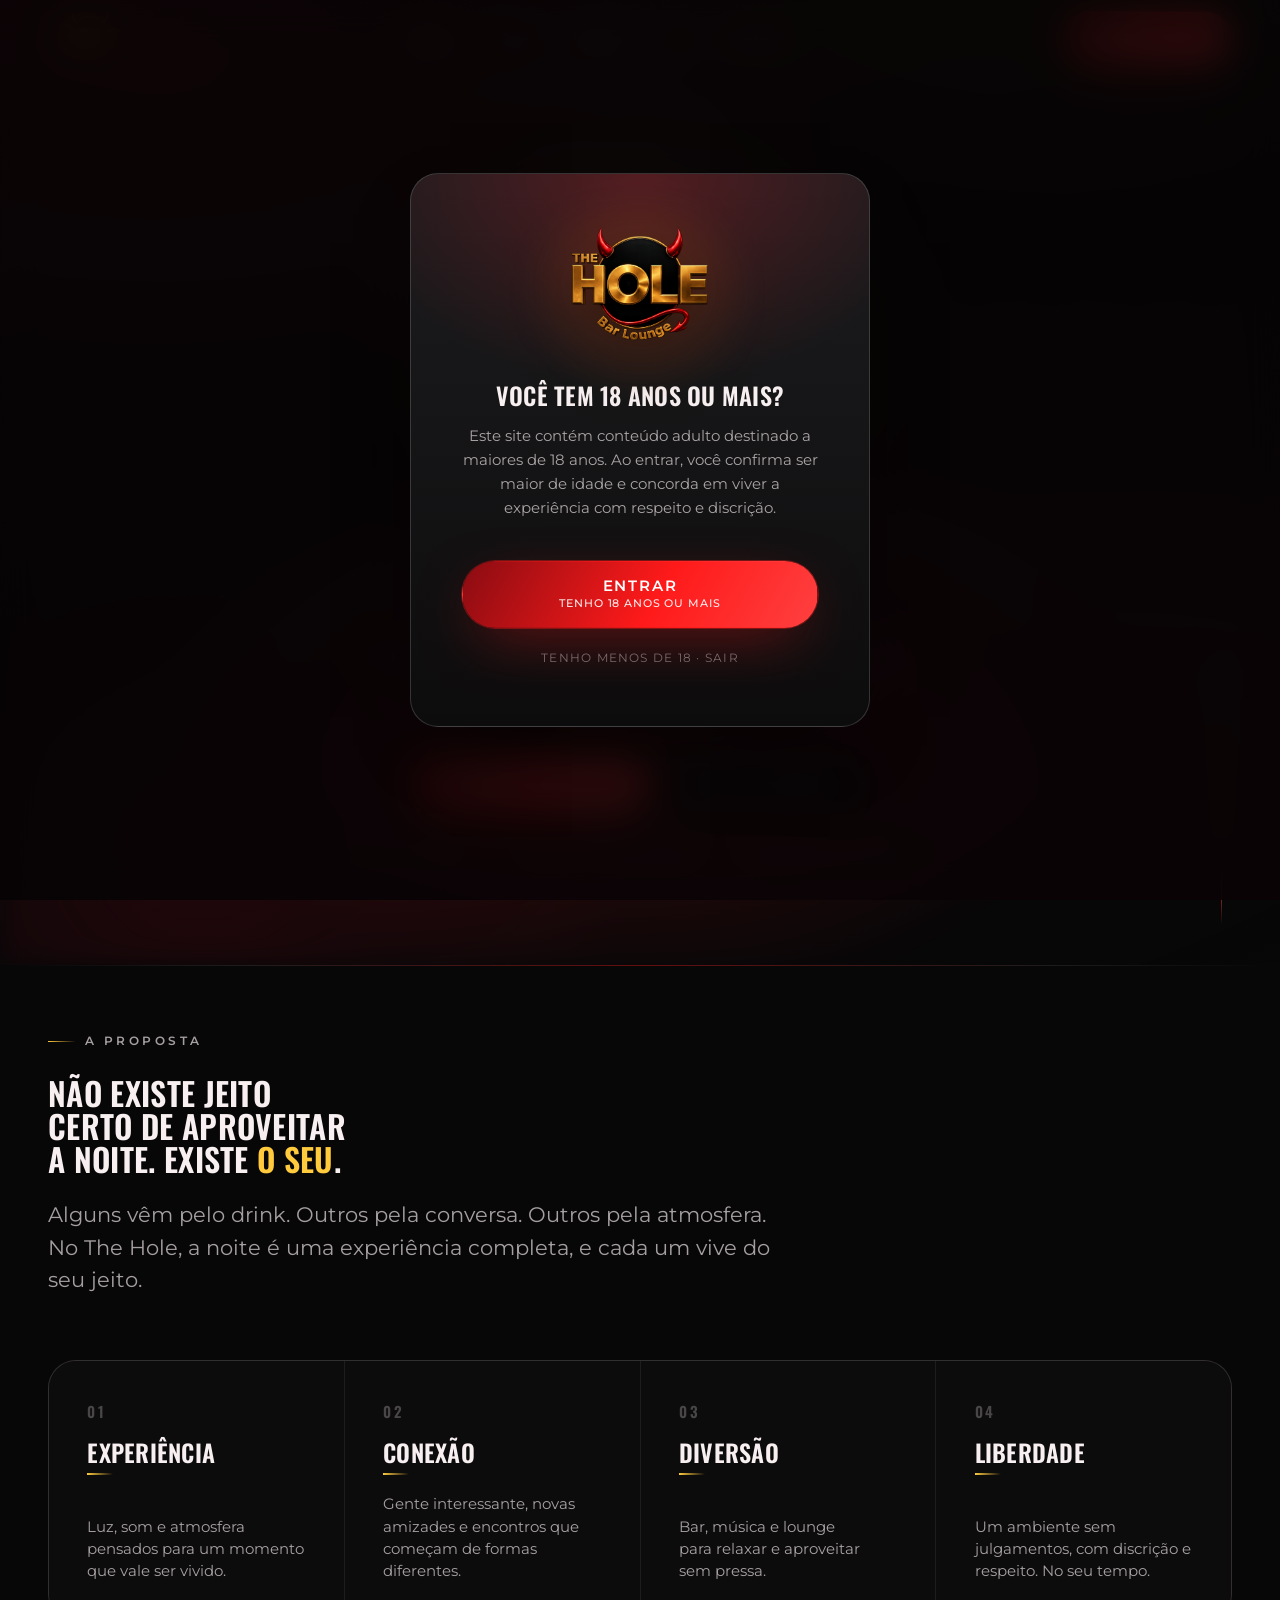
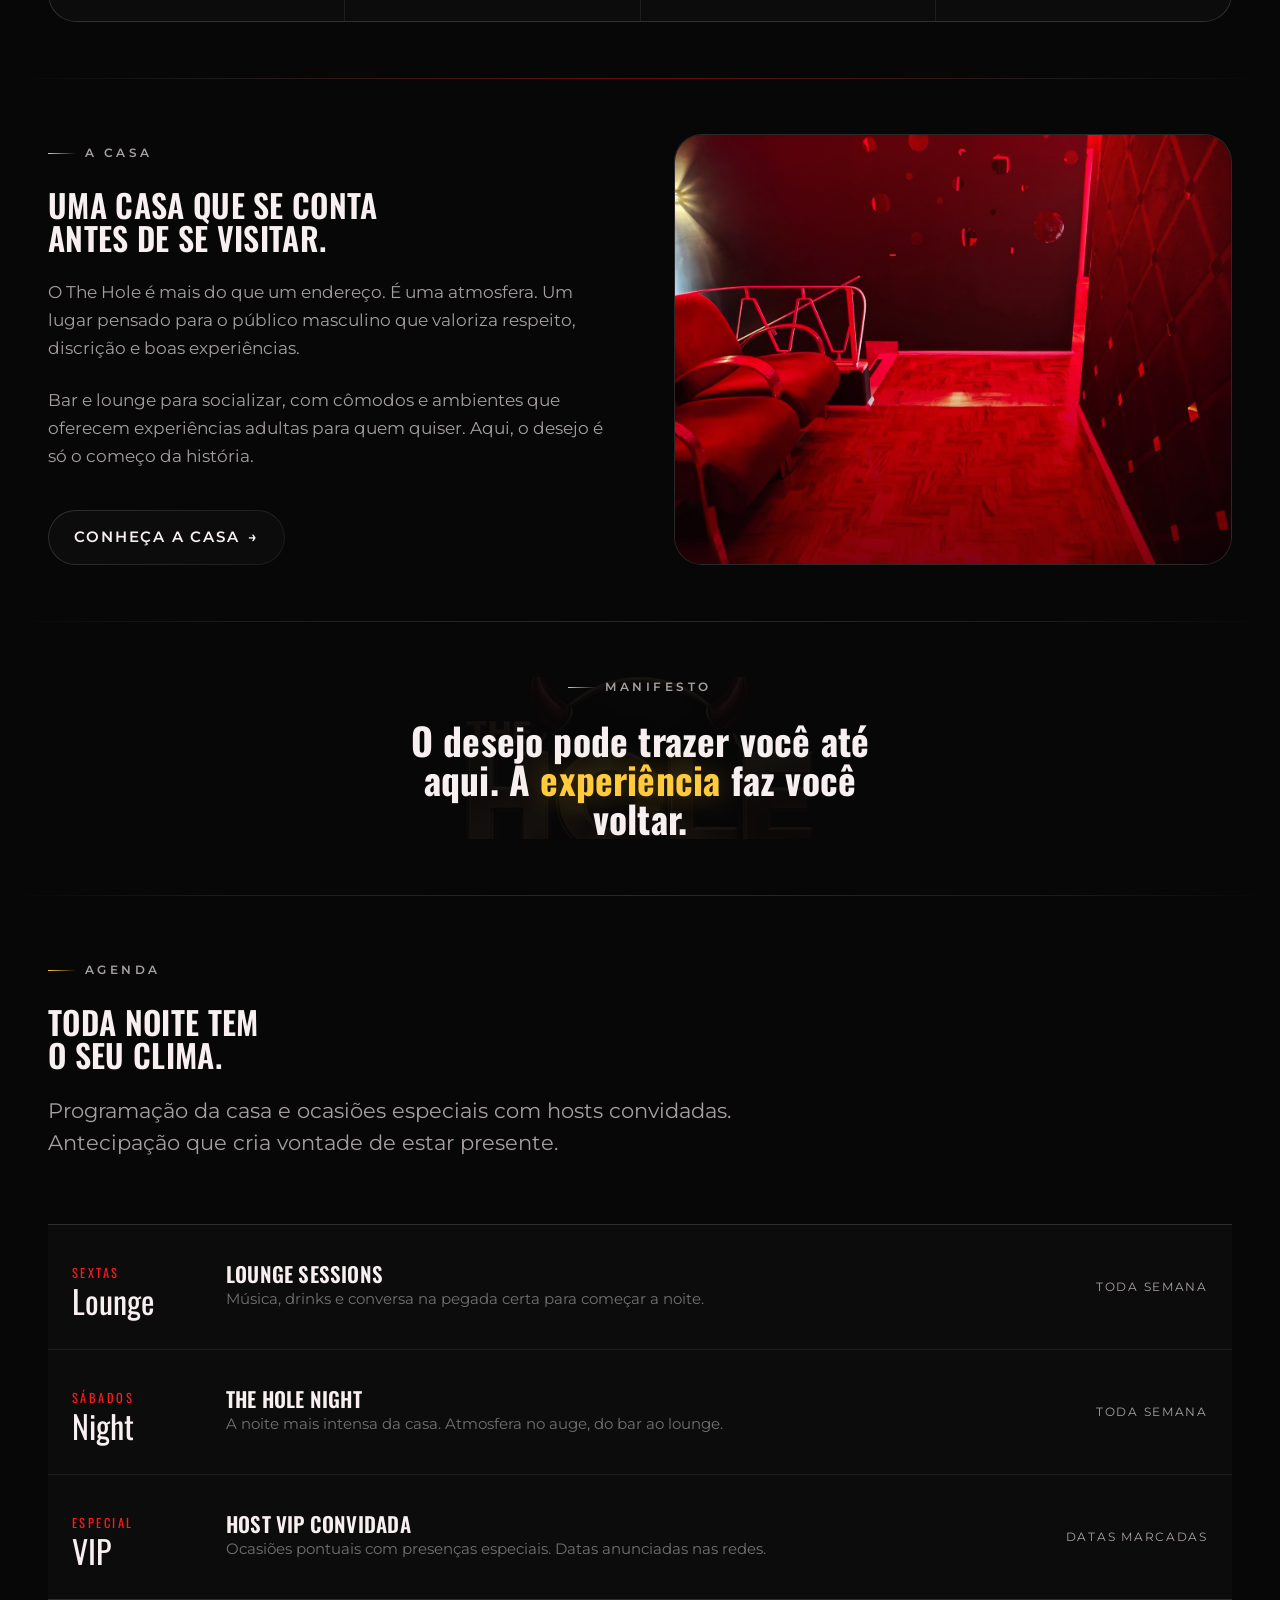
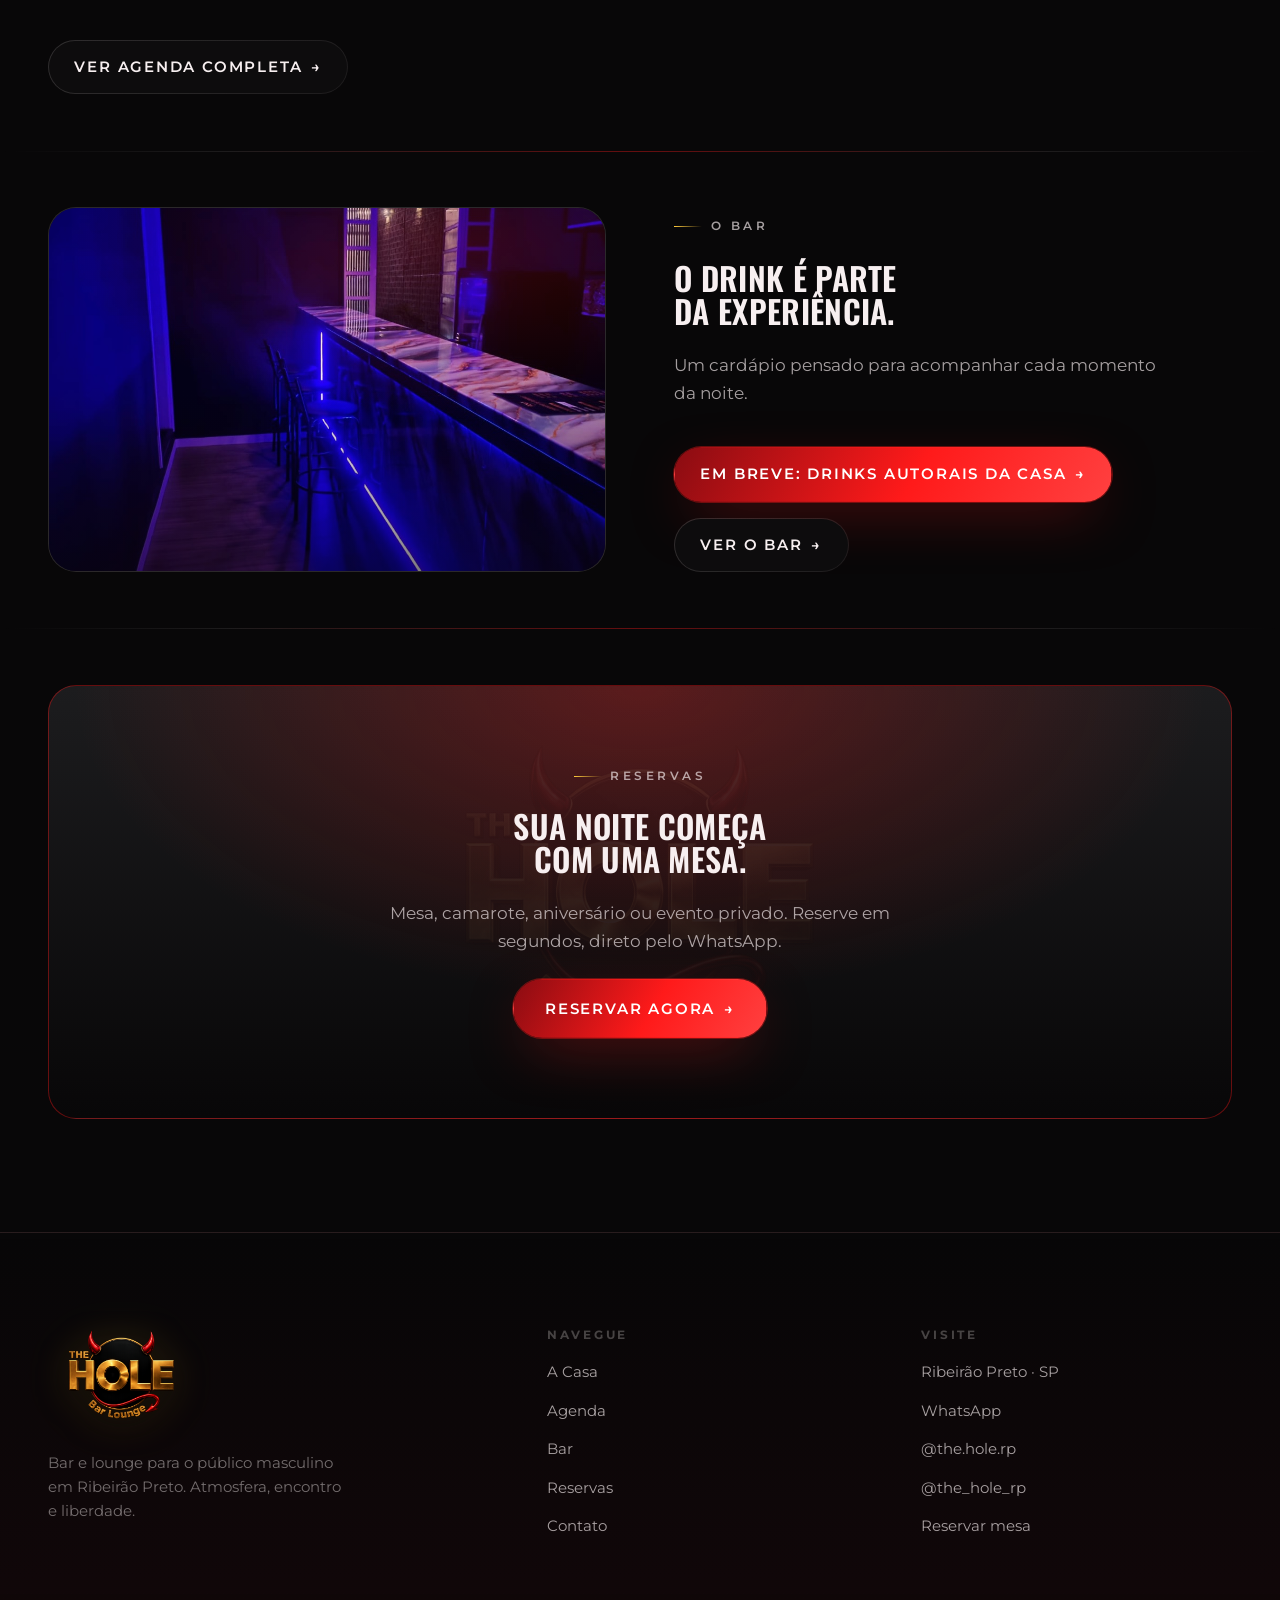
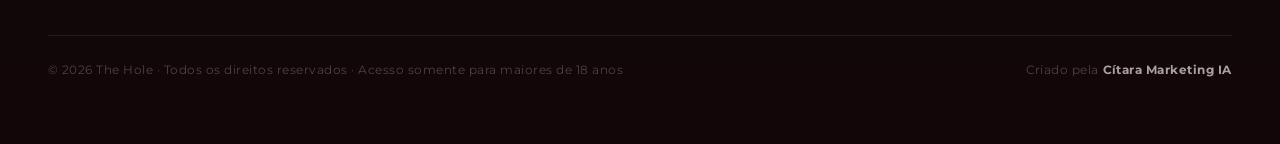
==== index.html @ 7a7e4cd4 "Múltiplas atualizações de conteúdo e funcionalidades - a-casa: lightbox nas fotos da galeria, captio" ====
<!DOCTYPE html>
<html lang="pt-BR">
<head>
  <meta charset="UTF-8" />
  <meta name="viewport" content="width=device-width, initial-scale=1.0" />
  <title>The Hole · Bar e Lounge em Ribeirão Preto</title>
  <meta name="description" content="The Hole é um bar e lounge para o público masculino em Ribeirão Preto. Atmosfera, encontro, diversão e liberdade. Mais do que você imagina. 18+" />
  <meta name="theme-color" content="#070405" />
  <link rel="icon" href="data:image/svg+xml,%3Csvg xmlns='http://www.w3.org/2000/svg' viewBox='0 0 32 32'%3E%3Crect width='32' height='32' fill='%23070405'/%3E%3Ccircle cx='16' cy='16' r='7' fill='none' stroke='%23ff2f3e' stroke-width='3'/%3E%3C/svg%3E" />

  <!-- Open Graph -->
  <meta property="og:type" content="website" />
  <meta property="og:title" content="The Hole · Bar e Lounge em Ribeirão Preto" />
  <meta property="og:description" content="Atmosfera, encontro e liberdade. Mais do que você imagina. 18+" />
  <meta property="og:locale" content="pt_BR" />

  <link rel="preconnect" href="https://fonts.googleapis.com" />
  <link rel="preconnect" href="https://fonts.gstatic.com" crossorigin />
  <link href="https://fonts.googleapis.com/css2?family=Montserrat:ital,wght@0,300;0,400;0,500;0,600;0,700;1,500&family=Oswald:wght@400;500;600;700&display=swap" rel="stylesheet" />

  <link rel="stylesheet" href="css/tokens.css" />
  <link rel="stylesheet" href="css/base.css" />
  <link rel="stylesheet" href="css/components.css" />
  <link rel="stylesheet" href="css/pages.css" />
  <script src="js/main.js" defer></script>

  <script type="application/ld+json">
  {
    "@context": "https://schema.org",
    "@type": "BarOrPub",
    "name": "The Hole Lounge Bar",
    "description": "Bar e lounge para o público masculino em Ribeirão Preto. Atmosfera, encontro e liberdade.",
    "address": { "@type": "PostalAddress", "streetAddress": "R. São José, 370", "addressLocality": "Ribeirão Preto", "addressRegion": "SP", "postalCode": "14010-160", "addressCountry": "BR" },
    "telephone": "+5511978590128",
    "servesCuisine": "Drinks",
    "url": "https://the-hole-site.vercel.app"
  }
  </script>
</head>
<body>

  <!-- ============ AGE GATE 18+ ============ -->
  <div class="age-gate" hidden role="dialog" aria-modal="true" aria-labelledby="age-title">
    <div class="age-card">
      <span class="brand"><img src="assets/img/logo-the-hole-trans.png" alt="The Hole Bar Lounge" class="brand-img" width="1100" height="733" decoding="async" /></span>
      <h2 id="age-title">Você tem 18 anos ou mais?</h2>
      <p>Este site contém conteúdo adulto destinado a maiores de 18 anos. Ao entrar, você confirma ser maior de idade e concorda em viver a experiência com respeito e discrição.</p>
      <div class="age-actions">
        <button class="btn btn--primary btn--lg btn--block" data-age-enter style="flex-direction:column;gap:2px;line-height:1.2;"><span>Entrar</span><span style="font-size:0.72em;font-weight:500;letter-spacing:0.08em;opacity:0.9;">Tenho 18 anos ou mais</span></button>
        <button class="age-leave" data-age-leave>Tenho menos de 18 · sair</button>
      </div>
    </div>
  </div>

  <!-- ============ HEADER ============ -->
  <header class="site-header">
    <nav class="nav wrap" aria-label="Navegação principal">
      <a href="index.html" class="brand" aria-label="The Hole · início"><img src="assets/img/logo-the-hole-trans.png" alt="The Hole Bar Lounge" class="brand-img" width="1100" height="733" decoding="async" /></a>
      <ul class="nav-links">
        <li><a href="index.html" data-nav>Início</a></li>
        <li><a href="a-casa.html" data-nav>A Casa</a></li>
        <li><a href="agenda.html" data-nav>Agenda</a></li>
        <li><a href="bar.html" data-nav>Bar</a></li>
        <li><a href="contato.html" data-nav>Contato</a></li>
      </ul>
      <div class="nav-cta">
        <a href="reservas.html" class="btn btn--primary">Reservar <span class="arrow">&rarr;</span></a>
      </div>
      <button class="nav-toggle" aria-label="Abrir menu" aria-expanded="false" aria-controls="drawer"><span></span></button>
    </nav>
  </header>

  <!-- ============ DRAWER MOBILE ============ -->
  <div class="drawer" id="drawer">
    <div class="wrap nav"><a href="index.html" class="brand"><img src="assets/img/logo-the-hole-trans.png" alt="The Hole Bar Lounge" class="brand-img" width="1100" height="733" decoding="async" /></a></div>
    <ul class="drawer-links">
      <li><a href="index.html" data-nav><span class="n">01</span> Início</a></li>
      <li><a href="a-casa.html" data-nav><span class="n">02</span> A Casa</a></li>
      <li><a href="agenda.html" data-nav><span class="n">03</span> Agenda</a></li>
      <li><a href="bar.html" data-nav><span class="n">04</span> Bar</a></li>
      <li><a href="reservas.html" data-nav><span class="n">05</span> Reservas</a></li>
      <li><a href="contato.html" data-nav><span class="n">06</span> Contato</a></li>
    </ul>
    <div class="drawer-foot">
      <span>Ribeirão Preto · SP · 18+</span>
      <a href="reservas.html" class="btn btn--ghost">Reservar mesa</a>
    </div>
  </div>

  <main>
    <!-- ============ HERO ============ -->
    <section class="hero wrap">
      <div class="hero-glow" aria-hidden="true"></div>
      <div class="hero-inner">
        <span class="pill" data-rise><span class="dot"></span> Ribeirão Preto · SP · 18+</span>

        <figure class="hero-logo" data-rise>
          <img src="assets/img/logo-the-hole-trans.png" alt="The Hole · Bar e Lounge" width="1100" height="733" fetchpriority="high" decoding="async" />
        </figure>

        <h1>
          <span class="line"><span>O seu novo</span></span>
          <span class="line"><span><em>lugar favorito.</em></span></span>
        </h1>
        <p class="hero-sub" data-rise>
          Bar, lounge e atmosfera para o público masculino em Ribeirão Preto.
          Um espaço de encontro, diversão e liberdade.<br><em>O resto, você decide.</em>
        </p>
        <div class="hero-actions" data-rise>
          <a href="reservas.html" class="btn btn--primary btn--lg">Reservar mesa <span class="arrow">&rarr;</span></a>
          <a href="agenda.html" class="btn btn--ghost btn--lg">Ver a agenda</a>
        </div>
        <ul class="hero-meta" data-rise>
          <li>Bar &amp; Lounge</li>
          <li>Música &amp; atmosfera</li>
          <li>Discrição &amp; respeito</li>
        </ul>
      </div>
      <span class="scroll-cue" aria-hidden="true">role para descer</span>
    </section>

    <!-- ============ A PROPOSTA · 4 PILARES ============ -->
    <section class="section wrap" id="proposta">
      <div class="reveal">
        <span class="eyebrow">A proposta</span>
        <h2 class="section-title">Não existe jeito certo de aproveitar a noite. Existe <em>o seu</em>.</h2>
        <p class="section-lead">
          Alguns vêm pelo drink. Outros pela conversa. Outros pela atmosfera.
          No The Hole, a noite é uma experiência completa, e cada um vive do seu jeito.
        </p>
      </div>

      <div class="pillars reveal">
        <article class="pillar">
          <span class="p-num" aria-hidden="true">01</span>
          <h3>Experiência</h3>
          <p>Luz, som e atmosfera pensados para um momento que vale ser vivido.</p>
        </article>
        <article class="pillar">
          <span class="p-num" aria-hidden="true">02</span>
          <h3>Conexão</h3>
          <p>Gente interessante, novas amizades e encontros que começam de formas diferentes.</p>
        </article>
        <article class="pillar">
          <span class="p-num" aria-hidden="true">03</span>
          <h3>Diversão</h3>
          <p>Bar, música e lounge para relaxar e aproveitar sem pressa.</p>
        </article>
        <article class="pillar">
          <span class="p-num" aria-hidden="true">04</span>
          <h3>Liberdade</h3>
          <p>Um ambiente sem julgamentos, com discrição e respeito. No seu tempo.</p>
        </article>
      </div>
    </section>

    <!-- ============ A CASA (teaser) ============ -->
    <section class="section wrap">
      <div class="split">
        <div class="split-body reveal">
          <span class="eyebrow">A casa</span>
          <h2 class="section-title">Uma casa que se conta antes de se visitar.</h2>
          <p>
            O The Hole é mais do que um endereço. É uma atmosfera. Um lugar pensado para o
            público masculino que valoriza respeito, discrição e boas experiências.
          </p>
          <p>
            Bar e lounge para socializar, com cômodos e ambientes que oferecem
            experiências adultas para quem quiser. Aqui, o desejo é só o começo da história.
          </p>
          <div style="margin-top: var(--space-lg);">
            <a href="a-casa.html" class="btn btn--ghost">Conheça a casa <span class="arrow">&rarr;</span></a>
          </div>
        </div>
        <figure class="split-media reveal">
          <img src="assets/img/real-lounge-vermelho.jpg" alt="Lounge do The Hole sob luz vermelha, com poltronas de veludo" loading="lazy" />
        </figure>
      </div>
    </section>

    <!-- ============ MANIFESTO BAND ============ -->
    <section class="section wrap">
      <div class="manifesto reveal">
        <span class="eyebrow is-centered">Manifesto</span>
        <blockquote>O desejo pode trazer você até aqui. A <span class="hl">experiência</span> faz você voltar.</blockquote>
      </div>
    </section>

    <!-- ============ AGENDA (preview) ============ -->
    <section class="section wrap">
      <div class="reveal">
        <span class="eyebrow">Agenda</span>
        <h2 class="section-title">Toda noite tem o seu clima.</h2>
        <p class="section-lead">Programação da casa e ocasiões especiais com hosts convidadas. Antecipação que cria vontade de estar presente.</p>
      </div>

      <div class="event-list reveal">
        <article class="event">
          <div class="event-date"><span class="m">Sextas</span><span class="d">Lounge</span></div>
          <div class="event-info"><h3>Lounge Sessions</h3><p>Música, drinks e conversa na pegada certa para começar a noite.</p></div>
          <span class="event-tag">Toda semana</span>
        </article>
        <article class="event">
          <div class="event-date"><span class="m">Sábados</span><span class="d">Night</span></div>
          <div class="event-info"><h3>The Hole Night</h3><p>A noite mais intensa da casa. Atmosfera no auge, do bar ao lounge.</p></div>
          <span class="event-tag">Toda semana</span>
        </article>
        <article class="event">
          <div class="event-date"><span class="m">Especial</span><span class="d">VIP</span></div>
          <div class="event-info"><h3>Host VIP convidada</h3><p>Ocasiões pontuais com presenças especiais. Datas anunciadas nas redes.</p></div>
          <span class="event-tag">Datas marcadas</span>
        </article>
      </div>
      <div style="margin-top: var(--space-lg);" class="reveal">
        <a href="agenda.html" class="btn btn--ghost">Ver agenda completa <span class="arrow">&rarr;</span></a>
      </div>
    </section>

    <!-- ============ BAR (teaser) ============ -->
    <section class="section wrap">
      <div class="split reverse">
        <figure class="split-media reveal">
          <img src="assets/img/real-bar.jpg" alt="O bar do The Hole: balcão de mármore e neon" loading="lazy" />
        </figure>
        <div class="split-body reveal">
          <span class="eyebrow">O bar</span>
          <h2 class="section-title">O drink é parte da experiência.</h2>
          <p>
            Um cardápio pensado para acompanhar cada momento da noite.
          </p>
          <div style="margin-top: var(--space-lg); display:flex; flex-wrap:wrap; gap:var(--space-sm);">
            <a href="bar.html" class="btn btn--primary">Em breve: drinks autorais da casa <span class="arrow">&rarr;</span></a>
            <a href="bar.html" class="btn btn--ghost">Ver o bar <span class="arrow">&rarr;</span></a>
          </div>
        </div>
      </div>
    </section>

    <!-- ============ CTA BAND ============ -->
    <section class="section wrap">
      <div class="cta-band reveal">
        <span class="eyebrow is-centered">Reservas</span>
        <h2>Sua noite começa com uma mesa.</h2>
        <p>Mesa, camarote, aniversário ou evento privado. Reserve em segundos, direto pelo WhatsApp.</p>
        <a href="reservas.html" class="btn btn--primary btn--lg">Reservar agora <span class="arrow">&rarr;</span></a>
      </div>
    </section>
  </main>

  <!-- ============ FOOTER ============ -->
  <footer class="site-footer">
    <div class="wrap">
      <div class="footer-grid">
        <div class="footer-brand">
          <a href="index.html" class="brand"><img src="assets/img/logo-the-hole-trans.png" alt="The Hole Bar Lounge" class="brand-img" width="1100" height="733" decoding="async" /></a>
          <p>Bar e lounge para o público masculino em Ribeirão Preto. Atmosfera, encontro e liberdade.</p>
        </div>
        <div class="footer-col">
          <h4>Navegue</h4>
          <ul>
            <li><a href="a-casa.html">A Casa</a></li>
            <li><a href="agenda.html">Agenda</a></li>
            <li><a href="bar.html">Bar</a></li>
            <li><a href="reservas.html">Reservas</a></li>
            <li><a href="contato.html">Contato</a></li>
          </ul>
        </div>
        <div class="footer-col">
          <h4>Visite</h4>
          <ul>
            <li><a href="contato.html">Ribeirão Preto · SP</a></li>
            <li><a href="https://wa.me/5511978590128" target="_blank" rel="noopener">WhatsApp</a></li>
            <li><a href="https://www.instagram.com/the.hole.rp/" target="_blank" rel="noopener">@the.hole.rp</a></li>
            <li><a href="https://x.com/the_hole_rp" target="_blank" rel="noopener">@the_hole_rp</a></li>
            <li><a href="reservas.html">Reservar mesa</a></li>
          </ul>
        </div>
      </div>
      <div class="footer-bottom">
        <span>&copy; <span data-year></span> The Hole · Todos os direitos reservados · Acesso somente para maiores de 18 anos</span>
        <span class="by">Criado pela <b>Cítara Marketing IA</b></span>
      </div>
    </div>
  </footer>

</body>
</html>
---- css/tokens.css ----
/* ============================================================
   THE HOLE · Design Tokens
   Direção: dark luxury / editorial noturno
   Paleta oficial: preto + vermelho (vermelho = luz/atmosfera, não corpos)
   ============================================================ */

:root {
  /* ---- Superfícies (preto intenso + grafite metálico, paleta oficial) ---- */
  --bg-void: #080708;
  --bg-base: #0d0c0d;
  --bg-raise: #161416;
  --bg-raise-2: #1c1c1e; /* grafite metálico oficial */
  --bg-glass: rgba(20, 18, 20, 0.62);

  /* ---- Marca (paleta oficial The Hole) ---- */
  --red: #ff1a1a;        /* vermelho elétrico */
  --red-bright: #ff4040; /* brilho/hover */
  --red-deep: #8a0c12;
  --red-wine: #4a0810;
  --gold: #ffcb3d;       /* dourado quente (logo/acentos) */
  --gold-soft: rgba(255, 203, 61, 0.18);
  --pink: #ff2072;       /* rosa neon (acento secundário) */
  --ember: #ff6b3d;

  /* ---- Tinta / texto (branco quente) ---- */
  --ink: #f7eff0;
  --ink-soft: rgba(247, 239, 240, 0.66);
  --ink-mute: rgba(247, 239, 240, 0.44);
  --ink-faint: rgba(247, 239, 240, 0.26);

  /* ---- Linhas e bordas ---- */
  --line: rgba(247, 239, 240, 0.09);
  --line-strong: rgba(247, 239, 240, 0.17);
  --line-red: rgba(255, 26, 26, 0.38);

  /* ---- Tipografia (Oswald: condensada/bold como a logo, com acentos PT-BR) ---- */
  --font-display: "Oswald", "Arial Narrow", system-ui, sans-serif;
  --font-sans: "Montserrat", system-ui, -apple-system, "Segoe UI", sans-serif;

  /* Escala fluida — sóbria, premium (Oswald condensada pede topos menores) */
  --text-xs: clamp(0.72rem, 0.7rem + 0.1vw, 0.78rem);
  --text-sm: clamp(0.85rem, 0.82rem + 0.14vw, 0.95rem);
  --text-base: clamp(1rem, 0.97rem + 0.18vw, 1.08rem);
  --text-lg: clamp(1.15rem, 1.07rem + 0.34vw, 1.3rem);
  --text-xl: clamp(1.2rem, 1.07rem + 0.55vw, 1.5rem);
  --text-2xl: clamp(1.5rem, 1.25rem + 1vw, 2rem);
  --text-3xl: clamp(1.7rem, 1.35rem + 1.5vw, 2.35rem);
  --text-hero: clamp(2rem, 1.5rem + 2.2vw, 2.9rem);

  /* ---- Espaçamento ---- */
  --space-2xs: 0.5rem;
  --space-xs: 0.75rem;
  --space-sm: 1rem;
  --space-md: 1.5rem;
  --space-lg: 2.5rem;
  --space-xl: 4rem;
  --space-2xl: 6rem;
  --space-section: clamp(2.25rem, 1.6rem + 2.4vw, 3.75rem);

  /* ---- Layout ---- */
  --maxw: 1280px;
  --maxw-text: 64ch;
  --gutter: clamp(1.25rem, 0.6rem + 3vw, 3.5rem);
  --radius-sm: 8px;
  --radius: 16px;
  --radius-lg: 28px;
  --radius-pill: 999px;

  /* ---- Sombra / brilho ---- */
  --shadow-soft: 0 24px 60px -28px rgba(0, 0, 0, 0.9);
  --shadow-card: 0 30px 80px -40px rgba(0, 0, 0, 0.95);
  --glow-red: 0 0 0 1px var(--line-red), 0 18px 60px -18px rgba(255, 26, 26, 0.55);

  /* ---- Motion ---- */
  --ease: cubic-bezier(0.16, 1, 0.3, 1);
  --ease-soft: cubic-bezier(0.33, 1, 0.68, 1);
  --dur-fast: 180ms;
  --dur: 420ms;
  --dur-slow: 900ms;

  /* ---- Layers ---- */
  --z-header: 60;
  --z-drawer: 80;
  --z-gate: 100;
}
---- css/base.css ----
/* ============================================================
   THE HOLE · Base · reset, atmosfera, tipografia, utilidades
   ============================================================ */

*,
*::before,
*::after {
  box-sizing: border-box;
  margin: 0;
  padding: 0;
}

html {
  -webkit-text-size-adjust: 100%;
  scroll-behavior: smooth;
}

@media (prefers-reduced-motion: reduce) {
  html { scroll-behavior: auto; }
}

body {
  font-family: var(--font-sans);
  font-size: var(--text-base);
  line-height: 1.62;
  color: var(--ink);
  background-color: var(--bg-void);
  -webkit-font-smoothing: antialiased;
  text-rendering: optimizeLegibility;
  overflow-x: hidden;
  position: relative;
  min-height: 100vh;
}

/* Atmosfera: luz vermelha de boate + véu escuro, fixos no fundo */
body::before {
  content: "";
  position: fixed;
  inset: 0;
  z-index: -2;
  background:
    radial-gradient(70% 55% at 82% -8%, rgba(255, 203, 61, 0.12), transparent 55%),
    radial-gradient(110% 75% at 12% 6%, rgba(255, 26, 26, 0.20), transparent 58%),
    radial-gradient(120% 90% at 88% 90%, rgba(74, 8, 16, 0.5), transparent 62%),
    radial-gradient(120% 100% at 50% 122%, rgba(255, 32, 114, 0.08), transparent 60%),
    linear-gradient(180deg, var(--bg-void), var(--bg-base) 60%, var(--bg-void));
  pointer-events: none;
}

/* Grão / textura sutil pra dar matéria à atmosfera */
body::after {
  content: "";
  position: fixed;
  inset: 0;
  z-index: -1;
  opacity: 0.05;
  pointer-events: none;
  background-image: url("data:image/svg+xml,%3Csvg xmlns='http://www.w3.org/2000/svg' width='160' height='160'%3E%3Cfilter id='n'%3E%3CfeTurbulence type='fractalNoise' baseFrequency='0.85' numOctaves='2' stitchTiles='stitch'/%3E%3C/filter%3E%3Crect width='100%25' height='100%25' filter='url(%23n)'/%3E%3C/svg%3E");
}

img,
picture,
svg,
video {
  display: block;
  max-width: 100%;
  height: auto;
}

a {
  color: inherit;
  text-decoration: none;
}

button,
input,
select,
textarea {
  font: inherit;
  color: inherit;
}

::selection {
  background: var(--red);
  color: #fff;
}

:focus-visible {
  outline: 2px solid var(--red-bright);
  outline-offset: 3px;
  border-radius: 4px;
}

/* ---------- Tipografia ---------- */
h1, h2, h3, h4 {
  font-family: var(--font-display);
  font-weight: 600;
  line-height: 1.02;
  letter-spacing: 0.01em;
  text-transform: uppercase;
  text-wrap: balance;
}

/* destaque dourado, mesma família condensada da logo (sem cursiva) */
h1 em, h2 em, h3 em {
  font-style: normal;
  color: var(--gold);
}

p { text-wrap: pretty; }

strong { color: var(--ink); font-weight: 600; }

/* ---------- Layout primitives ---------- */
.wrap {
  width: 100%;
  max-width: var(--maxw);
  margin-inline: auto;
  padding-inline: var(--gutter);
}

.section {
  padding-block: var(--space-section);
  position: relative;
}

.measure { max-width: var(--maxw-text); }

.center { text-align: center; }

/* ---------- Eyebrow / kicker label ---------- */
.eyebrow {
  display: inline-flex;
  align-items: center;
  gap: 0.7em;
  font-family: var(--font-sans);
  font-size: var(--text-xs);
  font-weight: 600;
  letter-spacing: 0.28em;
  text-transform: uppercase;
  color: var(--ink-soft);
}

.eyebrow::before {
  content: "";
  width: 28px;
  height: 1px;
  background: linear-gradient(90deg, var(--gold), transparent);
  flex: none;
}

.eyebrow.is-centered { justify-content: center; }

/* ---------- Section heading ---------- */
.section-title {
  font-size: var(--text-2xl);
  margin-top: var(--space-md);
  max-width: 20ch;
  line-height: 1.04;
}

.section-lead {
  margin-top: var(--space-md);
  color: var(--ink-soft);
  font-size: var(--text-lg);
  max-width: 54ch;
  line-height: 1.55;
}

/* ---------- Index number ---------- */
.idx {
  font-family: var(--font-display);
  font-style: italic;
  color: var(--red);
  font-size: var(--text-lg);
  line-height: 1;
}

/* ---------- Reveal on scroll ---------- */
.reveal {
  opacity: 0;
  transform: translateY(28px);
  transition:
    opacity var(--dur-slow) var(--ease),
    transform var(--dur-slow) var(--ease);
  transition-delay: var(--reveal-delay, 0ms);
  will-change: opacity, transform;
}

.reveal.in {
  opacity: 1;
  transform: none;
}

@media (prefers-reduced-motion: reduce) {
  .reveal {
    opacity: 1;
    transform: none;
    transition: none;
  }
}

/* ---------- Helpers ---------- */
.hairline {
  height: 1px;
  background: linear-gradient(90deg, transparent, var(--line-strong), transparent);
  border: 0;
}

.text-red { color: var(--red-bright); }
.sr-only {
  position: absolute;
  width: 1px; height: 1px;
  padding: 0; margin: -1px;
  overflow: hidden;
  clip: rect(0 0 0 0);
  white-space: nowrap;
  border: 0;
}
.no-scroll { overflow: hidden; }
---- css/components.css ----
/* ============================================================
   THE HOLE · Componentes
   ============================================================ */

/* ---------- Botões ---------- */
.btn {
  --btn-bg: transparent;
  --btn-fg: var(--ink);
  display: inline-flex;
  align-items: center;
  justify-content: center;
  gap: 0.6em;
  padding: 0.95em 1.7em;
  font-family: var(--font-sans);
  font-size: var(--text-sm);
  font-weight: 600;
  letter-spacing: 0.12em;
  text-transform: uppercase;
  color: var(--btn-fg);
  background: var(--btn-bg);
  border: 1px solid var(--line-strong);
  border-radius: var(--radius-pill);
  cursor: pointer;
  position: relative;
  overflow: hidden;
  transition:
    transform var(--dur-fast) var(--ease),
    border-color var(--dur) var(--ease),
    color var(--dur) var(--ease),
    box-shadow var(--dur) var(--ease);
}

.btn .arrow { transition: transform var(--dur) var(--ease); }
.btn:hover { transform: translateY(-2px); }
.btn:hover .arrow { transform: translateX(4px); }
.btn:active { transform: translateY(1px) scale(0.99); }
.btn:focus-visible { outline: 2px solid var(--gold); outline-offset: 3px; }

/* sheen dourado que varre no hover */
.btn::before {
  content: "";
  position: absolute;
  inset: 0;
  z-index: 1;
  pointer-events: none;
  background: linear-gradient(115deg, transparent 30%, rgba(255, 203, 61, 0.22) 48%, rgba(255, 255, 255, 0.1) 52%, transparent 70%);
  transform: translateX(-130%);
  transition: transform var(--dur-slow) var(--ease);
}
.btn:hover::before { transform: translateX(130%); }

.btn--primary {
  --btn-fg: #fff;
  border-color: transparent;
  background: linear-gradient(120deg, var(--red-deep), var(--red) 55%, var(--red-bright));
  box-shadow: var(--glow-red);
}
.btn--primary:hover {
  box-shadow: 0 0 0 1px var(--red-bright), 0 22px 70px -18px rgba(255, 26, 26, 0.75), 0 0 30px -6px rgba(255, 203, 61, 0.35);
}
.btn--primary:hover .arrow { transform: translateX(6px); }

.btn--ghost {
  background: linear-gradient(var(--bg-base), var(--bg-base)) padding-box,
    linear-gradient(120deg, var(--line-strong), var(--line)) border-box;
  border: 1px solid transparent;
}
.btn--ghost:hover {
  color: #fff;
  background: linear-gradient(var(--bg-raise), var(--bg-base)) padding-box,
    linear-gradient(120deg, var(--red-bright), var(--gold)) border-box;
  box-shadow: 0 0 40px -16px rgba(255, 26, 26, 0.6);
}

.btn--block { width: 100%; }
.btn--lg { padding: 1.1em 2.1em; }

@media (prefers-reduced-motion: reduce) {
  .btn::before { display: none; }
  .btn:hover, .btn:active { transform: none; }
}

/* ---------- Pill / tag ---------- */
.pill {
  display: inline-flex;
  align-items: center;
  gap: 0.5em;
  padding: 0.45em 0.95em;
  font-size: var(--text-xs);
  font-weight: 600;
  letter-spacing: 0.14em;
  text-transform: uppercase;
  color: var(--ink-soft);
  border: 1px solid var(--line);
  border-radius: var(--radius-pill);
  background: var(--bg-glass);
  backdrop-filter: blur(8px);
}
.pill .dot {
  width: 7px; height: 7px;
  border-radius: 50%;
  background: var(--red-bright);
  box-shadow: 0 0 10px var(--red-bright);
  animation: dot-pulse 2.4s var(--ease-soft) infinite;
}
@keyframes dot-pulse {
  0%, 100% { box-shadow: 0 0 6px var(--red-bright); opacity: 0.85; }
  50%      { box-shadow: 0 0 16px var(--red-bright), 0 0 28px rgba(255, 26, 26, 0.5); opacity: 1; }
}
@media (prefers-reduced-motion: reduce) { .pill .dot { animation: none; } }

/* ============================================================
   HEADER
   ============================================================ */
.site-header {
  position: fixed;
  inset: 0 0 auto 0;
  z-index: var(--z-header);
  transition: background var(--dur) var(--ease), border-color var(--dur) var(--ease);
  border-bottom: 1px solid transparent;
}
.site-header.scrolled {
  background: rgba(7, 4, 5, 0.72);
  backdrop-filter: blur(14px) saturate(1.2);
  border-bottom-color: var(--line);
}

.nav {
  display: flex;
  align-items: center;
  justify-content: space-between;
  gap: var(--space-md);
  height: 78px;
}

.brand {
  font-family: var(--font-display);
  font-size: 1.3rem;
  font-weight: 500;
  letter-spacing: 0.04em;
  display: inline-flex;
  align-items: center;
  gap: 0.12em;
  white-space: nowrap;
}
.brand b { font-weight: 600; }
.brand .o {
  color: var(--red-bright);
  font-style: italic;
}
/* Logo oficial transparente (3D dourada). Sem mix-blend: o PNG já tem alpha. */
.brand-img {
  height: 2.7em;
  width: auto;
  display: block;
  filter:
    drop-shadow(0 6px 14px rgba(0, 0, 0, 0.55))
    drop-shadow(0 0 18px rgba(255, 203, 61, 0.14));
  transition: filter var(--dur) var(--ease), transform var(--dur) var(--ease);
}
.brand:hover .brand-img {
  filter:
    drop-shadow(0 8px 18px rgba(0, 0, 0, 0.6))
    drop-shadow(0 0 26px rgba(255, 26, 26, 0.32))
    drop-shadow(0 0 14px rgba(255, 203, 61, 0.22));
  transform: translateY(-1px) scale(1.015);
}
.footer-brand .brand-img { height: 3.4em; }
.age-card .brand-img {
  height: 4.4em;
  margin-inline: auto;
  filter:
    drop-shadow(0 10px 26px rgba(0, 0, 0, 0.6))
    drop-shadow(0 0 34px rgba(255, 203, 61, 0.22))
    drop-shadow(0 0 22px rgba(255, 26, 26, 0.18));
}
@media (prefers-reduced-motion: reduce) {
  .brand:hover .brand-img { transform: none; }
}

.nav-links {
  display: flex;
  align-items: center;
  gap: clamp(1rem, 2.4vw, 2.4rem);
  list-style: none;
}
.nav-links a {
  font-size: var(--text-sm);
  font-weight: 500;
  letter-spacing: 0.04em;
  color: var(--ink-soft);
  position: relative;
  padding-block: 0.4em;
  transition: color var(--dur) var(--ease);
}
.nav-links a::after {
  content: "";
  position: absolute;
  left: 0; bottom: 0;
  width: 100%; height: 1px;
  background: var(--red-bright);
  transform: scaleX(0);
  transform-origin: left;
  transition: transform var(--dur) var(--ease);
}
.nav-links a:hover { color: var(--ink); }
.nav-links a:hover::after,
.nav-links a[aria-current="page"]::after { transform: scaleX(1); }
.nav-links a[aria-current="page"] { color: var(--ink); }

.nav-cta { display: inline-flex; gap: var(--space-xs); align-items: center; }

/* Botão hamburger */
.nav-toggle {
  display: none;
  width: 46px; height: 46px;
  border: 1px solid var(--line-strong);
  border-radius: var(--radius-pill);
  background: var(--bg-glass);
  cursor: pointer;
  position: relative;
}
.nav-toggle span,
.nav-toggle span::before,
.nav-toggle span::after {
  content: "";
  position: absolute;
  left: 50%; top: 50%;
  width: 18px; height: 1.5px;
  background: var(--ink);
  transform: translate(-50%, -50%);
  transition: transform var(--dur) var(--ease), opacity var(--dur-fast) var(--ease);
}
.nav-toggle span::before { transform: translate(-50%, -6px); }
.nav-toggle span::after { transform: translate(-50%, 6px); }
.nav-toggle[aria-expanded="true"] span { background: transparent; }
.nav-toggle[aria-expanded="true"] span::before { transform: translate(-50%, 0) rotate(45deg); }
.nav-toggle[aria-expanded="true"] span::after { transform: translate(-50%, 0) rotate(-45deg); }

/* Drawer mobile */
.drawer {
  position: fixed;
  inset: 0;
  z-index: var(--z-drawer);
  background: rgba(7, 4, 5, 0.96);
  backdrop-filter: blur(20px);
  display: grid;
  grid-template-rows: 78px 1fr auto;
  opacity: 0;
  visibility: hidden;
  transition: opacity var(--dur) var(--ease), visibility var(--dur);
}
.drawer.open { opacity: 1; visibility: visible; }
.drawer-links {
  list-style: none;
  display: flex;
  flex-direction: column;
  justify-content: center;
  gap: 0.2rem;
  padding-inline: var(--gutter);
}
.drawer-links a {
  font-family: var(--font-display);
  font-size: clamp(2rem, 9vw, 3rem);
  letter-spacing: -0.02em;
  padding-block: 0.25em;
  border-bottom: 1px solid var(--line);
  display: flex;
  align-items: baseline;
  gap: 0.6rem;
  transition: color var(--dur) var(--ease), padding-left var(--dur) var(--ease);
}
.drawer-links a .n {
  font-size: 0.8rem;
  font-style: italic;
  color: var(--red);
  font-family: var(--font-display);
}
.drawer-links a:hover { color: var(--red-bright); padding-left: 0.6rem; }
.drawer-foot {
  padding: var(--gutter);
  display: flex;
  flex-wrap: wrap;
  gap: var(--space-sm);
  align-items: center;
  justify-content: space-between;
  border-top: 1px solid var(--line);
  color: var(--ink-mute);
  font-size: var(--text-sm);
}

@media (max-width: 900px) {
  .nav-links, .nav-cta .btn { display: none; }
  .nav-toggle { display: block; }
}

/* ============================================================
   CARDS
   ============================================================ */
.card {
  position: relative;
  border: 1px solid var(--line);
  border-radius: var(--radius-lg);
  background: linear-gradient(180deg, var(--bg-raise), var(--bg-base));
  padding: clamp(1.5rem, 1rem + 2vw, 2.5rem);
  overflow: hidden;
  transition: border-color var(--dur) var(--ease), transform var(--dur) var(--ease), box-shadow var(--dur) var(--ease);
}
.card::after {
  content: "";
  position: absolute;
  inset: 0;
  background: radial-gradient(120% 80% at 100% 0%, rgba(225, 29, 42, 0.16), transparent 60%);
  opacity: 0;
  transition: opacity var(--dur) var(--ease);
  pointer-events: none;
}
.card:hover {
  border-color: var(--line-red);
  transform: translateY(-4px);
  box-shadow: var(--shadow-card);
}
.card:hover::after { opacity: 1; }

/* ============================================================
   FOOTER
   ============================================================ */
.site-footer {
  position: relative;
  border-top: 1px solid var(--line);
  padding-block: var(--space-2xl) var(--space-xl);
  margin-top: var(--space-section);
  background: linear-gradient(180deg, transparent, rgba(74, 8, 16, 0.18));
}
.footer-grid {
  display: grid;
  grid-template-columns: minmax(0, 1.4fr) minmax(0, 1fr) minmax(0, 1fr);
  gap: var(--space-xl);
}
.footer-brand .brand { font-size: 1.8rem; }
.footer-brand p {
  margin-top: var(--space-sm);
  color: var(--ink-mute);
  max-width: 34ch;
  font-size: var(--text-sm);
}
.footer-col h4 {
  font-family: var(--font-sans);
  font-size: var(--text-xs);
  font-weight: 700;
  letter-spacing: 0.22em;
  text-transform: uppercase;
  color: var(--ink-faint);
  margin-bottom: var(--space-sm);
}
.footer-col ul { list-style: none; display: flex; flex-direction: column; gap: 0.6em; }
.footer-col a { color: var(--ink-soft); font-size: var(--text-sm); transition: color var(--dur) var(--ease); }
.footer-col a:hover { color: var(--red-bright); }
.footer-bottom {
  margin-top: var(--space-2xl);
  padding-top: var(--space-md);
  border-top: 1px solid var(--line);
  display: flex;
  flex-wrap: wrap;
  justify-content: space-between;
  gap: var(--space-sm);
  color: var(--ink-faint);
  font-size: var(--text-xs);
  letter-spacing: 0.04em;
}
.footer-bottom .by b { color: var(--ink-soft); }

@media (max-width: 760px) {
  .footer-grid { grid-template-columns: 1fr; gap: var(--space-lg); }
}

/* ============================================================
   AGE GATE (18+)
   ============================================================ */
.age-gate {
  position: fixed;
  inset: 0;
  z-index: var(--z-gate);
  display: grid;
  place-items: center;
  padding: var(--gutter);
  background: rgba(5, 3, 4, 0.86);
  backdrop-filter: blur(18px);
  transition: opacity var(--dur) var(--ease), visibility var(--dur);
}
.age-gate[hidden] { display: none; }
.age-gate.closing { opacity: 0; visibility: hidden; }
.age-card {
  max-width: 460px;
  text-align: center;
  border: 1px solid var(--line-strong);
  border-radius: var(--radius-lg);
  background: linear-gradient(180deg, var(--bg-raise-2), var(--bg-base));
  padding: clamp(2rem, 1rem + 5vw, 3.2rem);
  box-shadow: var(--shadow-card);
  position: relative;
  overflow: hidden;
}
.age-card::before {
  content: "";
  position: absolute;
  inset: 0;
  background: radial-gradient(100% 60% at 50% 0%, rgba(225, 29, 42, 0.28), transparent 65%);
  pointer-events: none;
}
.age-card .brand { font-size: 1.8rem; justify-content: center; display: inline-flex; }
.age-card h2 { font-size: var(--text-xl); margin-top: var(--space-md); }
.age-card p { color: var(--ink-soft); margin-top: var(--space-sm); font-size: var(--text-sm); }
.age-actions { margin-top: var(--space-lg); display: flex; flex-direction: column; gap: var(--space-xs); }
.age-leave {
  background: none; border: 0; cursor: pointer;
  color: var(--ink-mute); font-size: var(--text-xs);
  letter-spacing: 0.1em; text-transform: uppercase;
  padding: 0.6em; transition: color var(--dur) var(--ease);
}
.age-leave:hover { color: var(--ink); }
---- css/pages.css ----
/* ============================================================
   THE HOLE · Páginas e seções
   ============================================================ */

/* ---------- HERO (home) ---------- */
.hero {
  position: relative;
  min-height: 90svh;
  display: grid;
  align-items: center;
  padding-top: clamp(110px, 78px + 8vh, 150px);
  padding-bottom: var(--space-2xl);
  overflow: hidden;
  isolation: isolate;
}
.hero-glow {
  position: absolute;
  inset: 0;
  z-index: -2;
  background:
    radial-gradient(38% 42% at 50% 32%, rgba(255, 203, 61, 0.18), transparent 62%),
    radial-gradient(58% 50% at 50% 72%, rgba(255, 26, 26, 0.2), transparent 64%),
    radial-gradient(50% 60% at 16% 88%, rgba(74, 8, 16, 0.4), transparent 66%);
  filter: blur(12px);
  animation: pulse-glow 11s var(--ease-soft) infinite alternate;
}
@keyframes pulse-glow {
  from { opacity: 0.72; transform: scale(1); }
  to   { opacity: 1;    transform: scale(1.06); }
}

/* conteúdo centrado-editorial */
.hero-inner {
  display: grid;
  gap: var(--space-md);
  justify-items: center;
  text-align: center;
  max-width: 880px;
  margin-inline: auto;
}
.hero-inner > * { max-width: 100%; }

/* LOGO protagonista, com aura dourada/vermelha que respira */
.hero-logo { position: relative; margin-bottom: var(--space-2xs); }
.hero-logo img {
  display: block;
  width: clamp(230px, 34vw, 460px);
  height: auto;
  filter:
    drop-shadow(0 0 28px rgba(255, 203, 61, 0.32))
    drop-shadow(0 14px 46px rgba(255, 26, 26, 0.28));
  animation: logo-breathe 7s var(--ease-soft) infinite alternate;
}
@keyframes logo-breathe {
  from { filter: drop-shadow(0 0 22px rgba(255, 203, 61, 0.24)) drop-shadow(0 14px 40px rgba(255, 26, 26, 0.22)); }
  to   { filter: drop-shadow(0 0 38px rgba(255, 203, 61, 0.4)) drop-shadow(0 16px 54px rgba(255, 26, 26, 0.36)); }
}
.hero-logo::before {
  content: "";
  position: absolute;
  inset: -20% -10%;
  z-index: -1;
  background: radial-gradient(50% 50% at 50% 50%, rgba(255, 203, 61, 0.14), transparent 70%);
  filter: blur(8px);
}

/* headline sóbria (Oswald, contida, não billboard) */
.hero h1 {
  font-size: clamp(1.5rem, 1.1rem + 1.7vw, 2.5rem);
  line-height: 1.02;
  letter-spacing: 0.01em;
  font-weight: 600;
}
.hero h1 .line { display: block; overflow: hidden; }
.hero h1 .line > span { display: block; transform: translateY(110%); }
.hero.loaded h1 .line > span { transform: translateY(0); transition: transform 1.1s var(--ease); }
.hero.loaded h1 .line:nth-child(1) > span { transition-delay: 0.25s; }
.hero.loaded h1 .line:nth-child(2) > span { transition-delay: 0.35s; }

.hero-sub {
  font-size: var(--text-base);
  color: var(--ink-soft);
  max-width: 50ch;
  line-height: 1.55;
  margin-top: var(--space-2xs);
}
.hero-sub em { color: var(--gold); font-style: normal; font-weight: 600; }

.hero-actions {
  display: flex;
  flex-wrap: wrap;
  gap: var(--space-sm);
  justify-content: center;
  margin-top: var(--space-2xs);
}

/* meta como lista, separadores em brasa via CSS (sem · manuais) */
.hero-meta {
  display: flex;
  flex-wrap: wrap;
  gap: var(--space-sm) var(--space-md);
  align-items: center;
  justify-content: center;
  list-style: none;
  margin-top: var(--space-xs);
  color: var(--ink-mute);
  font-size: var(--text-xs);
  letter-spacing: 0.16em;
  text-transform: uppercase;
}
.hero-meta li:not(:last-child)::after {
  content: "";
  display: inline-block;
  width: 4px; height: 4px;
  margin-left: var(--space-md);
  border-radius: 50%;
  background: var(--red);
  box-shadow: 0 0 8px var(--red);
  vertical-align: middle;
}
@media (max-width: 560px) { .hero-meta li::after { display: none; } }

.scroll-cue {
  position: absolute;
  bottom: var(--space-lg);
  right: var(--gutter);
  writing-mode: vertical-rl;
  font-size: var(--text-xs);
  letter-spacing: 0.3em;
  text-transform: uppercase;
  color: var(--ink-faint);
  display: flex;
  align-items: center;
  gap: 1rem;
}
.scroll-cue::after {
  content: "";
  width: 1px; height: 54px;
  background: linear-gradient(var(--red-bright), transparent);
}
@media (max-width: 700px) { .scroll-cue { display: none; } }

/* fade-in geral pra blocos do hero */
.hero.loaded [data-rise] {
  opacity: 1;
  transform: none;
}
[data-rise] {
  opacity: 0;
  transform: translateY(24px);
  transition: opacity 1s var(--ease) 0.5s, transform 1s var(--ease) 0.5s;
}
@media (prefers-reduced-motion: reduce) {
  .hero h1 .line > span,
  .hero-logo,
  [data-rise] { transform: none !important; opacity: 1 !important; }
  .hero-glow,
  .hero-logo img { animation: none !important; }
}

/* ---------- 4 PILARES ---------- */
.pillars {
  display: grid;
  grid-template-columns: repeat(4, minmax(0, 1fr));
  gap: 1px;
  border: 1px solid var(--line);
  border-radius: var(--radius-lg);
  overflow: hidden;
  background: var(--line);
  margin-top: var(--space-xl);
}
/* .pillar vira grid de 3 trilhas: num · título · descrição.
   O título cai SEMPRE na trilha 2 (mesma linha-base entre os 4 cards);
   a descrição ocupa a trilha 1fr e ancora na base, alinhada entre si. */
.pillar {
  background: var(--bg-base);
  padding: clamp(1.5rem, 1rem + 2vw, 2.4rem);
  min-height: 260px;
  display: grid;
  grid-template-rows: auto auto 1fr;
  gap: var(--space-sm);
  position: relative;
  isolation: isolate;
  transition: background var(--dur) var(--ease);
}
.pillar::before {
  content: "";
  position: absolute;
  left: 0; top: 0; bottom: 0;
  width: 2px;
  background: var(--red);
  transform: scaleY(0);
  transform-origin: top;
  transition: transform var(--dur) var(--ease);
  z-index: 1;
}
/* numeral dourado da marca (trilha 1), fixa o topo, dá identidade editorial */
.pillar .p-num {
  font-family: var(--font-display);
  font-size: var(--text-sm);
  font-weight: 600;
  letter-spacing: 0.18em;
  color: var(--ink-faint);
  transition: color var(--dur) var(--ease);
}
.pillar h3 {
  font-size: var(--text-xl);
  align-self: start;
  position: relative;
  padding-bottom: 0.7rem;
}
/* filete dourado curto sob o título: conecta visualmente os 4 cards */
.pillar h3::after {
  content: "";
  position: absolute;
  left: 0; bottom: 0;
  width: 26px; height: 2px;
  background: linear-gradient(90deg, var(--gold), transparent);
  transition: width var(--dur) var(--ease), background var(--dur) var(--ease);
}
.pillar p {
  color: var(--ink-soft);
  font-size: var(--text-sm);
  line-height: 1.5;
  align-self: end;
  max-width: 26ch;
}
.pillar:hover,
.pillar:focus-within { background: var(--bg-raise); }
.pillar:hover::before,
.pillar:focus-within::before { transform: scaleY(1); }
.pillar:hover .p-num,
.pillar:focus-within .p-num { color: var(--gold); }
.pillar:hover h3::after,
.pillar:focus-within h3::after {
  width: 52px;
  background: linear-gradient(90deg, var(--red-bright), var(--gold));
}
@media (prefers-reduced-motion: reduce) {
  .pillar, .pillar::before, .pillar h3::after, .pillar .p-num { transition: none; }
}
@media (max-width: 900px) { .pillars { grid-template-columns: repeat(2, minmax(0, 1fr)); } .pillar { min-height: 230px; } }
@media (max-width: 520px) { .pillars { grid-template-columns: 1fr; } .pillar { min-height: 0; } .pillar p { max-width: none; } }

/* ---------- MANIFESTO / faixa editorial ---------- */
.manifesto {
  text-align: center;
  display: grid;
  gap: var(--space-md);
  place-items: center;
}
.manifesto blockquote {
  font-family: var(--font-display);
  font-weight: 700;
  font-size: var(--text-3xl);
  line-height: 0.96;
  letter-spacing: 0.005em;
  max-width: 20ch;
}
.manifesto blockquote .hl { color: var(--red-bright); }

/* ---------- SPLIT (texto + visual) ---------- */
.split {
  display: grid;
  grid-template-columns: minmax(0, 1fr) minmax(0, 1fr);
  gap: clamp(2rem, 1rem + 4vw, 5rem);
  align-items: stretch;
}
.split.reverse > .split-media { order: -1; }
.split-body { align-self: center; }
.split-body p { color: var(--ink-soft); margin-top: var(--space-md); }
/* a foto acompanha a ALTURA do texto (sem torre): stretch + cover */
.split-media {
  position: relative;
  border-radius: var(--radius-lg);
  border: 1px solid var(--line);
  height: 100%;
  min-height: 340px;
  overflow: hidden;
  background:
    radial-gradient(80% 60% at 70% 20%, rgba(255, 26, 26, 0.35), transparent 60%),
    linear-gradient(180deg, var(--bg-raise-2), var(--bg-void));
}
@media (max-width: 820px) {
  .split { grid-template-columns: 1fr; }
  .split.reverse > .split-media { order: 0; }
  .split-media { aspect-ratio: 4 / 3; height: auto; min-height: 0; }
}

/* placeholder de imagem editorial */
.ph {
  position: relative;
  border-radius: var(--radius-lg);
  border: 1px dashed var(--line-strong);
  overflow: hidden;
  background:
    radial-gradient(70% 60% at 65% 25%, rgba(255, 26, 26, 0.3), transparent 62%),
    linear-gradient(180deg, var(--bg-raise-2), var(--bg-void));
  display: grid;
  place-items: center;
  min-height: 220px;
}
.ph span {
  font-size: var(--text-xs);
  letter-spacing: 0.24em;
  text-transform: uppercase;
  color: var(--ink-faint);
  text-align: center;
  padding: 1rem;
}

/* ---------- GALERIA editorial (bento) ---------- */
.gallery {
  display: grid;
  grid-template-columns: repeat(4, minmax(0, 1fr));
  grid-auto-rows: 180px;
  gap: var(--space-sm);
  margin-top: var(--space-xl);
}
.gallery .ph:nth-child(1) { grid-column: span 2; grid-row: span 2; }
.gallery .ph:nth-child(4) { grid-column: span 2; }
@media (max-width: 760px) {
  .gallery { grid-template-columns: repeat(2, 1fr); }
  .gallery .ph:nth-child(1) { grid-column: span 2; grid-row: span 1; }
  .gallery .ph:nth-child(4) { grid-column: span 2; }
}

/* ---------- VALORES / safe space ---------- */
.values {
  display: grid;
  grid-template-columns: repeat(3, minmax(0, 1fr));
  gap: var(--space-md);
  margin-top: var(--space-xl);
}
.value { display: grid; gap: var(--space-xs); }
.value h3 { font-size: var(--text-lg); }
.value p { color: var(--ink-soft); font-size: var(--text-sm); }
@media (max-width: 760px) { .values { grid-template-columns: 1fr; } }

.safe-space {
  border: 1px solid var(--line-red);
  border-radius: var(--radius-lg);
  padding: clamp(1.6rem, 1rem + 3vw, 3rem);
  background:
    radial-gradient(120% 100% at 0% 0%, rgba(255, 26, 26, 0.12), transparent 60%),
    var(--bg-raise);
  display: grid;
  gap: var(--space-md);
}
.safe-space ul { list-style: none; display: grid; gap: var(--space-sm); }
.safe-space li {
  display: flex; gap: 0.75rem; align-items: flex-start;
  color: var(--ink-soft); font-size: var(--text-sm); line-height: 1.5;
}
/* bolinha alinhada ao MEIO da primeira linha do texto */
.safe-space li::before {
  content: "";
  width: 7px; height: 7px;
  border-radius: 50%;
  background: var(--red);
  box-shadow: 0 0 10px var(--red);
  flex: none;
  margin-top: calc((1.5em - 7px) / 2);
}

/* ---------- AGENDA ---------- */
.event-list { display: grid; gap: 1px; background: var(--line); border-block: 1px solid var(--line); margin-top: var(--space-xl); }
.event {
  background: var(--bg-base);
  display: grid;
  grid-template-columns: 130px 1fr auto;
  gap: var(--space-md);
  align-items: center;
  padding: clamp(1.2rem, 1rem + 1.5vw, 2rem) var(--space-md);
  transition: background var(--dur) var(--ease);
}
.event:hover { background: var(--bg-raise); }
.event-date { font-family: var(--font-display); }
.event-date .d { font-size: var(--text-2xl); line-height: 1; display: block; }
.event-date .m { font-size: var(--text-xs); letter-spacing: 0.2em; text-transform: uppercase; color: var(--red); }
.event-info h3 { font-size: var(--text-lg); }
.event-info p { color: var(--ink-mute); font-size: var(--text-sm); margin-top: 0.2em; }
.event-tag { font-size: var(--text-xs); letter-spacing: 0.14em; text-transform: uppercase; color: var(--ink-soft); }
@media (max-width: 700px) {
  .event { grid-template-columns: 64px 1fr; row-gap: var(--space-xs); }
  .event-date { grid-column: 1; grid-row: 1; }
  .event-info { grid-column: 2; grid-row: 1; }
  .event-tag  { grid-column: 2; grid-row: 2; justify-self: start; }
  .event-date .d { font-size: var(--text-xl); }
}

/* ---------- BAR / menu ---------- */
.menu-group { margin-top: var(--space-xl); }
.menu-group > h3 {
  font-size: var(--text-xl);
  display: flex; align-items: baseline; gap: 0.6rem;
  padding-bottom: var(--space-sm);
  border-bottom: 1px solid var(--line);
}
.menu-item {
  display: grid;
  grid-template-columns: 1fr auto;
  gap: var(--space-md);
  align-items: baseline;
  padding-block: var(--space-md);
  border-bottom: 1px solid var(--line);
}
.menu-item .mi-name { font-family: var(--font-display); font-size: var(--text-lg); }
.menu-item .mi-desc { color: var(--ink-mute); font-size: var(--text-sm); margin-top: 0.2em; }
.menu-item .mi-price { font-variant-numeric: tabular-nums; color: var(--red-bright); font-weight: 600; white-space: nowrap; }

/* ---------- RESERVAS (form) ---------- */
.reserve-layout {
  display: grid;
  grid-template-columns: minmax(0, 1fr) minmax(0, 1.1fr);
  gap: clamp(2rem, 1rem + 4vw, 5rem);
  align-items: start;
}
.field { display: grid; gap: 0.5rem; margin-bottom: var(--space-md); }
.field label {
  font-size: var(--text-xs);
  letter-spacing: 0.16em;
  text-transform: uppercase;
  color: var(--ink-mute);
}
.field input,
.field select,
.field textarea {
  background: var(--bg-base);
  border: 1px solid var(--line-strong);
  border-radius: var(--radius-sm);
  padding: 0.9em 1em;
  color: var(--ink);
  transition: border-color var(--dur) var(--ease), box-shadow var(--dur) var(--ease);
}
.field input::placeholder, .field textarea::placeholder { color: var(--ink-faint); }
.field input:focus,
.field select:focus,
.field textarea:focus {
  outline: none;
  border-color: var(--line-red);
  box-shadow: 0 0 0 3px rgba(255, 26, 26, 0.18);
}
.field textarea { resize: vertical; min-height: 96px; }
.field-row { display: grid; grid-template-columns: minmax(0, 1fr) minmax(0, 1fr); gap: var(--space-md); }

.choice-grid { display: grid; grid-template-columns: repeat(2, minmax(0, 1fr)); gap: var(--space-xs); }
.choice {
  position: relative;
  border: 1px solid var(--line-strong);
  border-radius: var(--radius);
  padding: 1em;
  cursor: pointer;
  transition: border-color var(--dur) var(--ease), background var(--dur) var(--ease);
}
.choice input { position: absolute; opacity: 0; }
.choice .c-title { font-family: var(--font-display); font-size: var(--text-base); }
.choice .c-desc { color: var(--ink-mute); font-size: var(--text-xs); margin-top: 0.2em; }
.choice:has(input:checked) {
  border-color: var(--red);
  background: radial-gradient(120% 100% at 0% 0%, rgba(255, 26, 26, 0.16), transparent 70%), var(--bg-raise);
}
.choice:has(input:focus-visible) { outline: 2px solid var(--red-bright); outline-offset: 2px; }

.reserve-aside {
  border: 1px solid var(--line);
  border-radius: var(--radius-lg);
  padding: clamp(1.5rem, 1rem + 2vw, 2.4rem);
  background: linear-gradient(180deg, var(--bg-raise), var(--bg-base));
  position: sticky;
  top: 100px;
  display: grid;
  gap: var(--space-md);
}
.reserve-aside h3 { font-size: var(--text-lg); }
.reserve-aside ul { list-style: none; display: grid; gap: var(--space-sm); }
.reserve-aside li { display: flex; gap: 0.75rem; align-items: flex-start; color: var(--ink-soft); font-size: var(--text-sm); line-height: 1.5; }
.reserve-aside li .idx { font-size: var(--text-base); }

@media (max-width: 820px) {
  .reserve-layout { grid-template-columns: 1fr; }
  .reserve-aside { position: static; order: -1; }
  .field-row, .choice-grid { grid-template-columns: 1fr; }
}

/* ---------- CONTATO ---------- */
.contact-grid {
  display: grid;
  grid-template-columns: minmax(0, 1fr) minmax(0, 1.2fr);
  gap: clamp(2rem, 1rem + 4vw, 4.5rem);
  align-items: start;
}
.info-block { display: grid; gap: var(--space-lg); }
.info-item { display: grid; gap: 0.3rem; padding-bottom: var(--space-md); border-bottom: 1px solid var(--line); }
.info-item .lbl { font-size: var(--text-xs); letter-spacing: 0.2em; text-transform: uppercase; color: var(--ink-mute); }
.info-item .val { font-size: var(--text-lg); font-family: var(--font-display); }
.info-item a.val:hover { color: var(--red-bright); }
.map-frame {
  border: 1px solid var(--line);
  border-radius: var(--radius-lg);
  overflow: hidden;
  aspect-ratio: 4 / 3;
  min-height: 320px;
  filter: grayscale(1) contrast(1.05) brightness(0.7) sepia(0.3) hue-rotate(-30deg);
  transition: filter var(--dur) var(--ease);
}
.map-frame:hover { filter: grayscale(0.4) contrast(1.05) brightness(0.85); }
.map-frame iframe { width: 100%; height: 100%; border: 0; }
@media (max-width: 820px) { .contact-grid { grid-template-columns: 1fr; } }

/* ---------- CTA band ---------- */
.cta-band {
  position: relative;
  border-radius: var(--radius-lg);
  border: 1px solid var(--line-red);
  padding: clamp(2.5rem, 1.5rem + 5vw, 5rem);
  text-align: center;
  overflow: hidden;
  background:
    radial-gradient(80% 120% at 50% 0%, rgba(255, 26, 26, 0.28), transparent 60%),
    linear-gradient(180deg, var(--bg-raise-2), var(--bg-void));
  display: grid;
  gap: var(--space-md);
  place-items: center;
}
.cta-band h2 { font-size: var(--text-2xl); max-width: 16ch; }
.cta-band p { color: var(--ink-soft); max-width: 48ch; }

/* ---------- PAGE HEADER (páginas internas) ---------- */
.page-head {
  padding-top: 150px;
  padding-bottom: var(--space-lg);
}
.page-head h1 { font-size: var(--text-3xl); margin-top: var(--space-sm); }
.page-head p { color: var(--ink-soft); font-size: var(--text-lg); max-width: 54ch; margin-top: var(--space-md); }
.breadcrumb { color: var(--ink-faint); font-size: var(--text-xs); letter-spacing: 0.16em; text-transform: uppercase; }
.breadcrumb a:hover { color: var(--ink-soft); }

/* ============================================================
   OVERRIDES · sem numerações + fotografia
   ============================================================ */

/* Fora os números (pilares, valores, carta, passos de reserva, menu mobile) */
.idx { display: none; }
.drawer-links a .n { display: none; }

/* (pilares agora usam grid de 3 trilhas, alinhamento resolvido acima) */

/* Passos da reserva: marcador alinhado ao meio da primeira linha */
.reserve-aside li::before {
  content: "";
  width: 7px;
  height: 7px;
  border-radius: 50%;
  background: var(--red);
  flex: none;
  margin-top: calc((1.5em - 7px) / 2);
  box-shadow: 0 0 10px var(--red);
}

/* ---------- Fotografia ---------- */
.shot {
  position: relative;
  border-radius: var(--radius-lg);
  overflow: hidden;
  border: 1px solid var(--line);
  background: var(--bg-raise);
}
.shot img {
  width: 100%;
  height: 100%;
  object-fit: cover;
  display: block;
}
/* tint vermelho + véu inferior pra coesão com a marca */
.shot::after {
  content: "";
  position: absolute;
  inset: 0;
  pointer-events: none;
  background:
    radial-gradient(120% 80% at 80% 0%, rgba(255, 26, 26, 0.18), transparent 60%),
    linear-gradient(180deg, transparent 45%, rgba(7, 4, 5, 0.55));
  mix-blend-mode: normal;
}

/* split-media agora carrega foto */
.split-media { background: var(--bg-raise); }
.split-media img {
  position: absolute;
  inset: 0;
  width: 100%;
  height: 100%;
  object-fit: cover;
}
.split-media::after {
  content: "";
  position: absolute;
  inset: 0;
  pointer-events: none;
  background:
    radial-gradient(120% 80% at 75% 10%, rgba(255, 26, 26, 0.2), transparent 60%),
    linear-gradient(180deg, transparent 50%, rgba(7, 4, 5, 0.5));
}

/* galeria com fotos reais */
.gallery .shot { height: 100%; min-height: 180px; }
.gallery .shot::after { background: linear-gradient(180deg, transparent 55%, rgba(7, 4, 5, 0.45)); }

/* ============================================================
   FULL-BLEED: o fundo de cada seção cobre a TELA INTEIRA.
   O conteúdo fica centralizado via padding lateral (sem "bloco").
   ============================================================ */
.hero,
.page-head,
main > .section {
  width: 100%;
  max-width: none;
  margin-inline: 0;
  padding-inline: max(var(--gutter), calc((100% - var(--maxw)) / 2));
}

/* costura: filete de neon que nasce e morre no escuro, conectando as seções */
main > .section { position: relative; border-top: 0; }
main > .hero + .section::before,
main > .page-head + .section::before,
main > .section + .section::before {
  content: "";
  position: absolute;
  top: 0; left: 0; right: 0;
  height: 1px;
  pointer-events: none;
  background: linear-gradient(90deg, transparent 0%, var(--line) 18%, var(--line-red) 50%, var(--line) 82%, transparent 100%);
}

/* hero sóbrio: as camadas de luz vivem em .hero-glow (z -2).
   Aqui só vinheta de borda que NÃO escurece o centro (onde fica a logo). */
.hero::after {
  content: "";
  position: absolute;
  inset: 0;
  z-index: -1;
  pointer-events: none;
  background: radial-gradient(135% 115% at 50% 42%, transparent 58%, rgba(7, 5, 6, 0.82));
}

/* ============================================================
   MARCA-D'ÁGUA: a logo (chifres/rabo) como motivo fantasma
   atrás do manifesto e do CTA. Criatividade discreta, sem virar adesivo.
   ============================================================ */
.manifesto, .cta-band { position: relative; isolation: isolate; }
.manifesto::after,
.cta-band::before {
  content: "";
  position: absolute;
  z-index: -1;
  inset: 0;
  background: url("../assets/img/logo-the-hole-trans.png") no-repeat center / clamp(220px, 38vw, 520px);
  opacity: 0.06;
  filter: saturate(0.6) brightness(1.1);
  pointer-events: none;
}
.manifesto::after { background-position: center 18%; }
/* destaque do manifesto vira dourado, casando com a logo atrás */
.manifesto blockquote { line-height: 1.04; max-width: 22ch; }
.manifesto blockquote .hl { color: var(--gold); text-shadow: 0 0 30px rgba(255, 203, 61, 0.32); }

/* ============================================================
   BAR · Carta flanqueada por fotos reais (Direção A endurecida)
   3 colunas no desktop: torre 3:4 sticky · carta · torre 3:4 sticky.
   Faixa 4:3 (recorte 16:7) fecha a seção. Reusa .shot (tint + véu).
   Mobile: empilha (foto, carta, foto), nada some, carta sempre cheia.
   Vive dentro de main > .section.wrap: full-bleed segue intacto.
   ============================================================ */

.carta-layout {
  display: grid;
  /* torre · carta (mais larga) · torre ,  minmax(0,..) evita overflow */
  grid-template-columns: minmax(0, 0.66fr) minmax(0, 1.5fr) minmax(0, 0.66fr);
  gap: clamp(1.5rem, 0.9rem + 2.4vw, 3.25rem);
  align-items: start;
  margin-top: var(--space-xl);
}

/* carta no centro: zera o margin-top do 1º grupo (senão abre vão no topo) */
.carta-menu .menu-group:first-child { margin-top: 0; }

/* torres laterais: 2 fotos verticais empilhadas, acompanham a rolagem */
.carta-rail {
  display: grid;
  gap: clamp(1rem, 0.6rem + 1.4vw, 1.75rem);
  position: sticky;
  top: clamp(94px, 78px + 1.4rem, 112px); /* header fixo .nav = 78px + folga */
  align-self: start;
}

/* foto da carta: herda .shot (object-fit cover + tint + borda + radius) */
.carta-shot { margin: 0; }
.carta-rail .carta-shot { aspect-ratio: 3 / 4; }   /* verticais 1050x1400 */

/* faixa horizontal larga: real 4:3 recortada mais deitada pra fechar a seção */
.carta-banner {
  aspect-ratio: 16 / 7;
  margin-top: clamp(2rem, 1.2rem + 2vw, 3.5rem);
}
.carta-banner img { object-position: center 35%; }

/* legenda sobre o véu inferior já existente do .shot::after */
.carta-cap {
  position: absolute;
  left: 0; right: 0; bottom: 0;
  z-index: 1;                       /* acima do ::after de tint da .shot */
  padding: var(--space-md) var(--space-sm) var(--space-sm);
  font-family: var(--font-display);
  font-size: var(--text-sm);
  letter-spacing: 0.12em;
  text-transform: uppercase;
  color: var(--ink);
  text-shadow: 0 2px 16px rgba(7, 4, 5, 0.85);
}
/* filete dourado curto antes da legenda (mesma linguagem dos pilares) */
.carta-cap::before {
  content: "";
  display: block;
  width: 26px; height: 2px;
  margin-bottom: 0.55rem;
  background: linear-gradient(90deg, var(--gold), transparent);
}

/* legenda editorial maior na faixa larga */
.carta-banner-cap {
  position: absolute;
  z-index: 1;
  left: clamp(1.25rem, 0.6rem + 2vw, 2.75rem);
  bottom: clamp(1rem, 0.6rem + 1.4vw, 2rem);
  font-family: var(--font-display);
  font-size: var(--text-xl);
  text-transform: uppercase;
  letter-spacing: 0.01em;
  color: var(--ink);
  text-shadow: 0 2px 18px rgba(7, 4, 5, 0.85);
  max-width: 22ch;
}

/* realce sutil no hover (coeso com .split-media / .pillar) */
.carta-shot {
  transition: border-color var(--dur) var(--ease), transform var(--dur) var(--ease);
}
.carta-shot:hover { border-color: var(--line-red); transform: translateY(-3px); }

/* ---------- TABLET: 2 colunas (torre + carta). A 2ª torre sai pra não
   espremer; a faixa larga continua e segura o ambiente ---------- */
@media (max-width: 1040px) {
  .carta-layout {
    grid-template-columns: minmax(0, 0.78fr) minmax(0, 1.7fr);
  }
  .carta-rail--right { display: none; }
}

/* ---------- MOBILE (<=820px, mesmo ponto do .split): 1 coluna.
   Sticky desliga, torres viram faixas deitadas, carta fica cheia.
   Ordem: foto(s) topo · carta · foto(s) fim · banner. Nada some. ---------- */
@media (max-width: 820px) {
  .carta-layout {
    grid-template-columns: 1fr;
    gap: var(--space-lg);
  }
  .carta-rail {
    position: static;            /* sticky em coluna empilhada cobriria a carta */
    grid-auto-flow: column;      /* 2 fotos lado a lado como faixa */
    grid-template-columns: minmax(0, 1fr) minmax(0, 1fr);
  }
  .carta-rail--left  { order: -1; }                 /* fotos antes da carta */
  .carta-rail--right { display: grid; order: 1; }   /* reativa a torre embaixo */
  .carta-rail .carta-shot { aspect-ratio: 4 / 5; }  /* menos alto no celular */
  .carta-banner { aspect-ratio: 16 / 9; }
  .carta-banner-cap { font-size: var(--text-lg); }
}

/* ---------- MOBILE estreito (<=440px): faixas empilham 1 a 1
   pra foto não ficar minúscula; carta segue 100% legível ---------- */
@media (max-width: 440px) {
  .carta-rail { grid-auto-flow: row; grid-template-columns: 1fr; }
  .carta-rail .carta-shot { aspect-ratio: 16 / 10; } /* deitada, preenche a largura */
}

/* ---------- Movimento reduzido: sem sticky nem hover-deslize ---------- */
@media (prefers-reduced-motion: reduce) {
  .carta-rail { position: static; }
  .carta-shot { transition: none; }
  .carta-shot:hover { transform: none; }
}
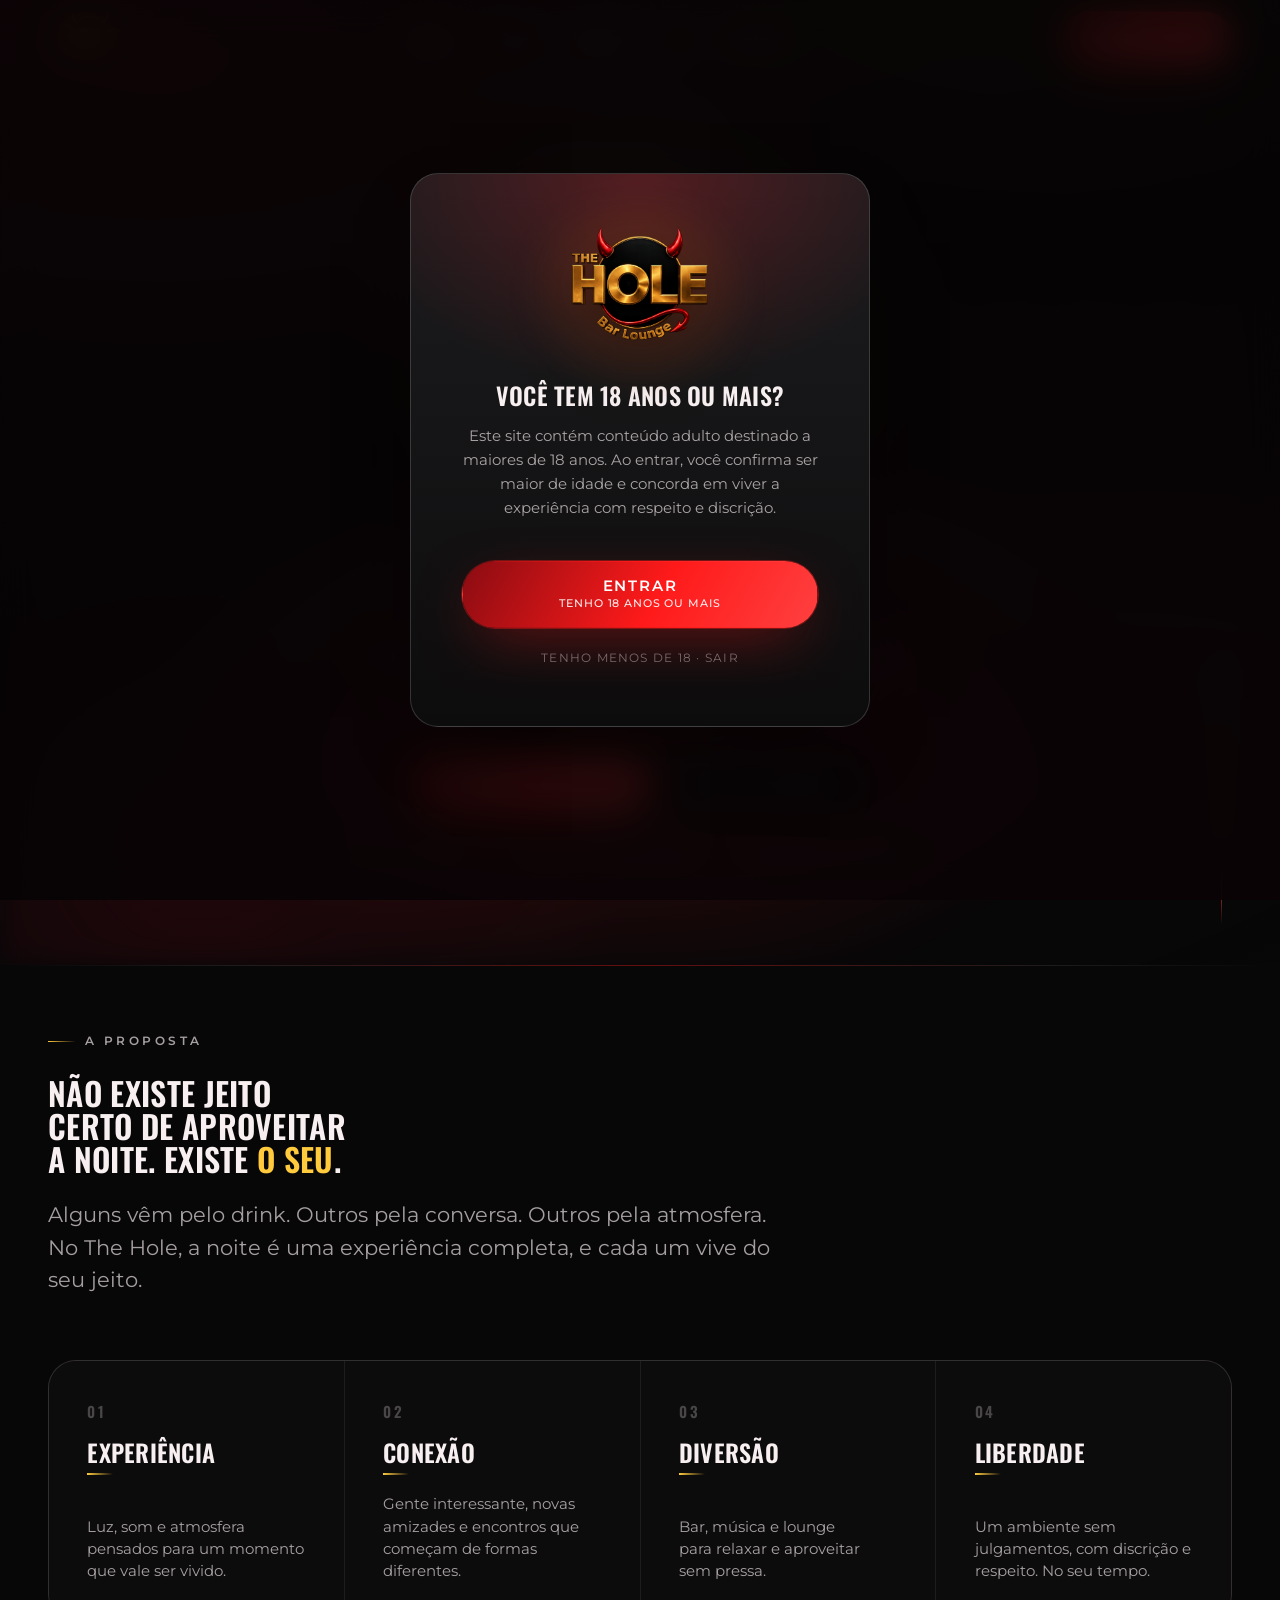
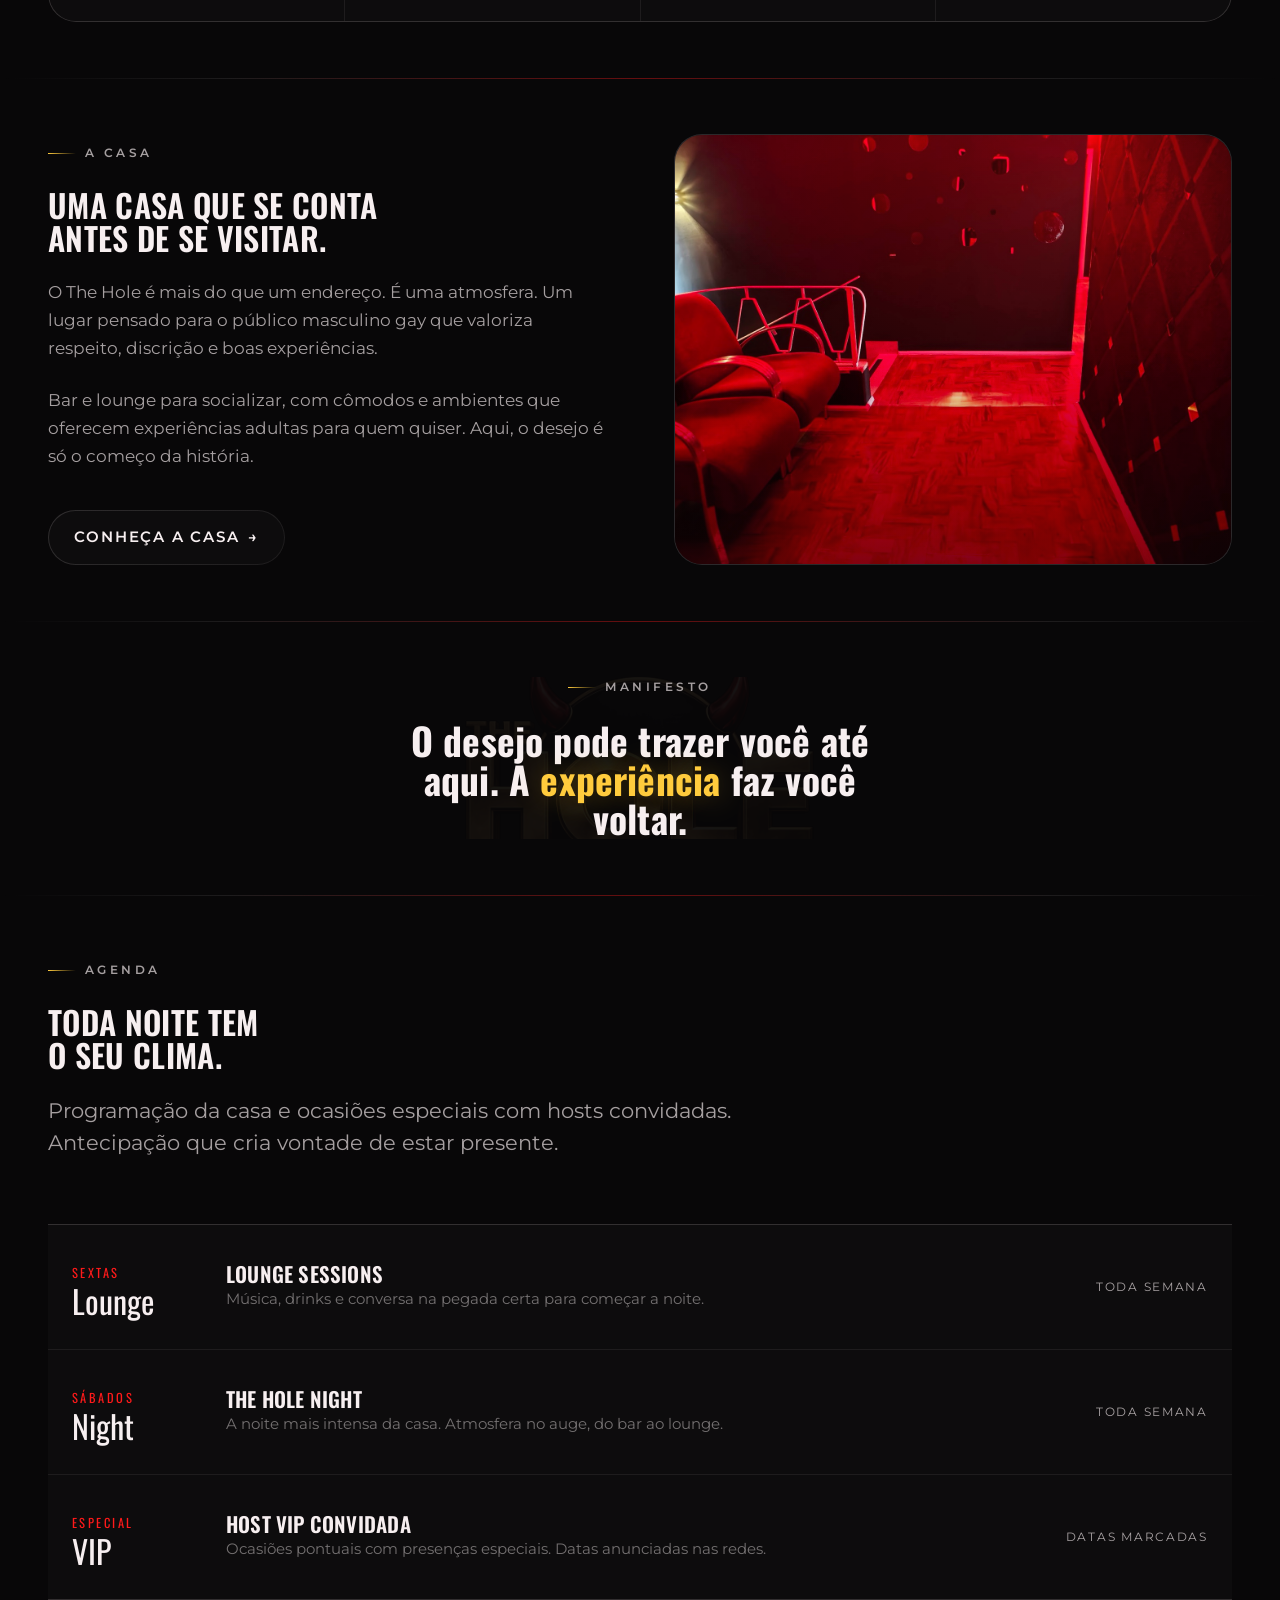
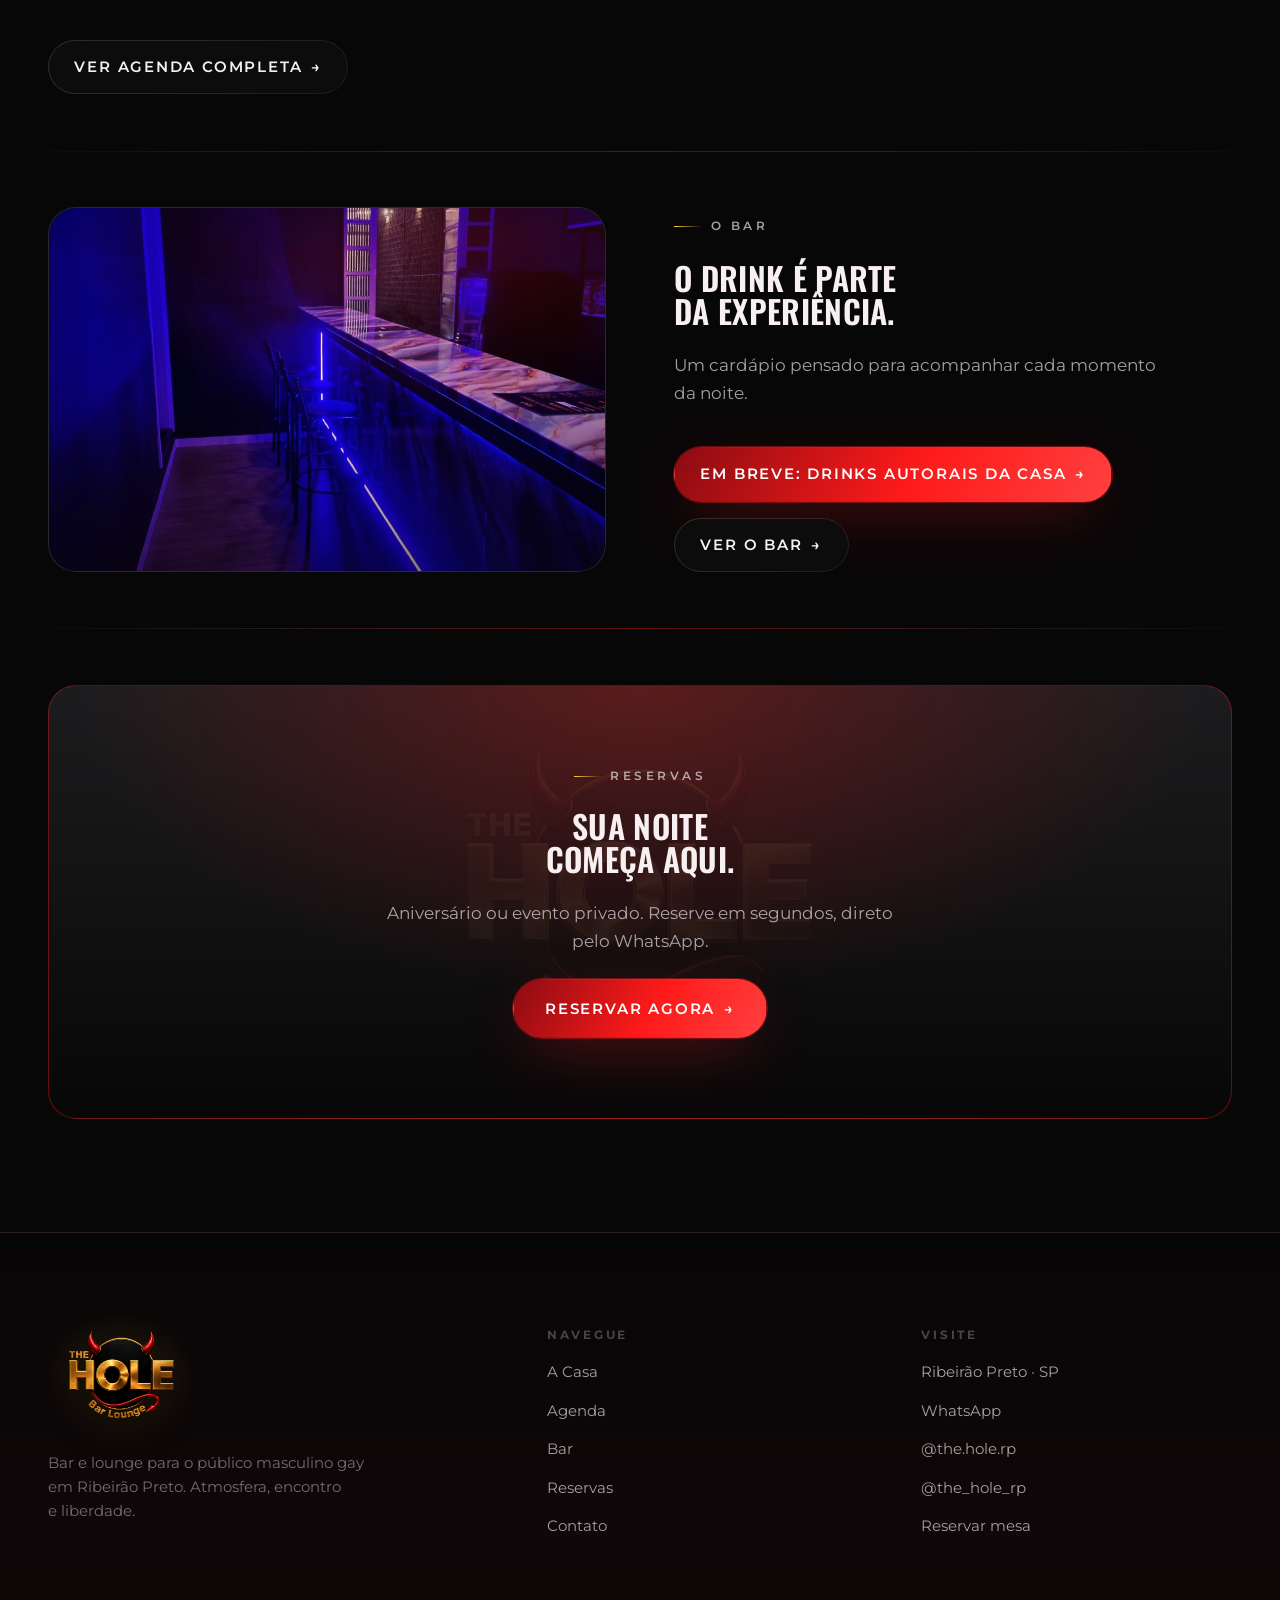
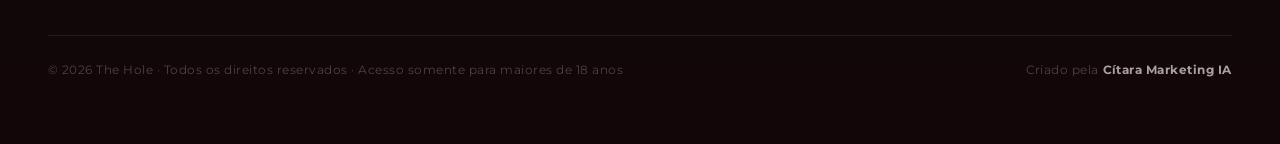
==== commit 7d742792: "Atualizações de conteúdo, textos e funcionalidades - index: "público masculino gay", CTA sem mesa/ca" ====
--- a/index.html
+++ b/index.html
@@ -29,7 +29,7 @@
     "@context": "https://schema.org",
     "@type": "BarOrPub",
     "name": "The Hole Lounge Bar",
-    "description": "Bar e lounge para o público masculino em Ribeirão Preto. Atmosfera, encontro e liberdade.",
+    "description": "Bar e lounge para o público masculino gay em Ribeirão Preto. Atmosfera, encontro e liberdade.",
     "address": { "@type": "PostalAddress", "streetAddress": "R. São José, 370", "addressLocality": "Ribeirão Preto", "addressRegion": "SP", "postalCode": "14010-160", "addressCountry": "BR" },
     "telephone": "+5511978590128",
     "servesCuisine": "Drinks",
@@ -162,7 +162,7 @@
           <h2 class="section-title">Uma casa que se conta antes de se visitar.</h2>
           <p>
             O The Hole é mais do que um endereço. É uma atmosfera. Um lugar pensado para o
-            público masculino que valoriza respeito, discrição e boas experiências.
+            público masculino gay que valoriza respeito, discrição e boas experiências.
           </p>
           <p>
             Bar e lounge para socializar, com cômodos e ambientes que oferecem
@@ -240,8 +240,8 @@
     <section class="section wrap">
       <div class="cta-band reveal">
         <span class="eyebrow is-centered">Reservas</span>
-        <h2>Sua noite começa com uma mesa.</h2>
-        <p>Mesa, camarote, aniversário ou evento privado. Reserve em segundos, direto pelo WhatsApp.</p>
+        <h2>Sua noite começa aqui.</h2>
+        <p>Aniversário ou evento privado. Reserve em segundos, direto pelo WhatsApp.</p>
         <a href="reservas.html" class="btn btn--primary btn--lg">Reservar agora <span class="arrow">&rarr;</span></a>
       </div>
     </section>
@@ -253,7 +253,7 @@
       <div class="footer-grid">
         <div class="footer-brand">
           <a href="index.html" class="brand"><img src="assets/img/logo-the-hole-trans.png" alt="The Hole Bar Lounge" class="brand-img" width="1100" height="733" decoding="async" /></a>
-          <p>Bar e lounge para o público masculino em Ribeirão Preto. Atmosfera, encontro e liberdade.</p>
+          <p>Bar e lounge para o público masculino gay em Ribeirão Preto. Atmosfera, encontro e liberdade.</p>
         </div>
         <div class="footer-col">
           <h4>Navegue</h4>
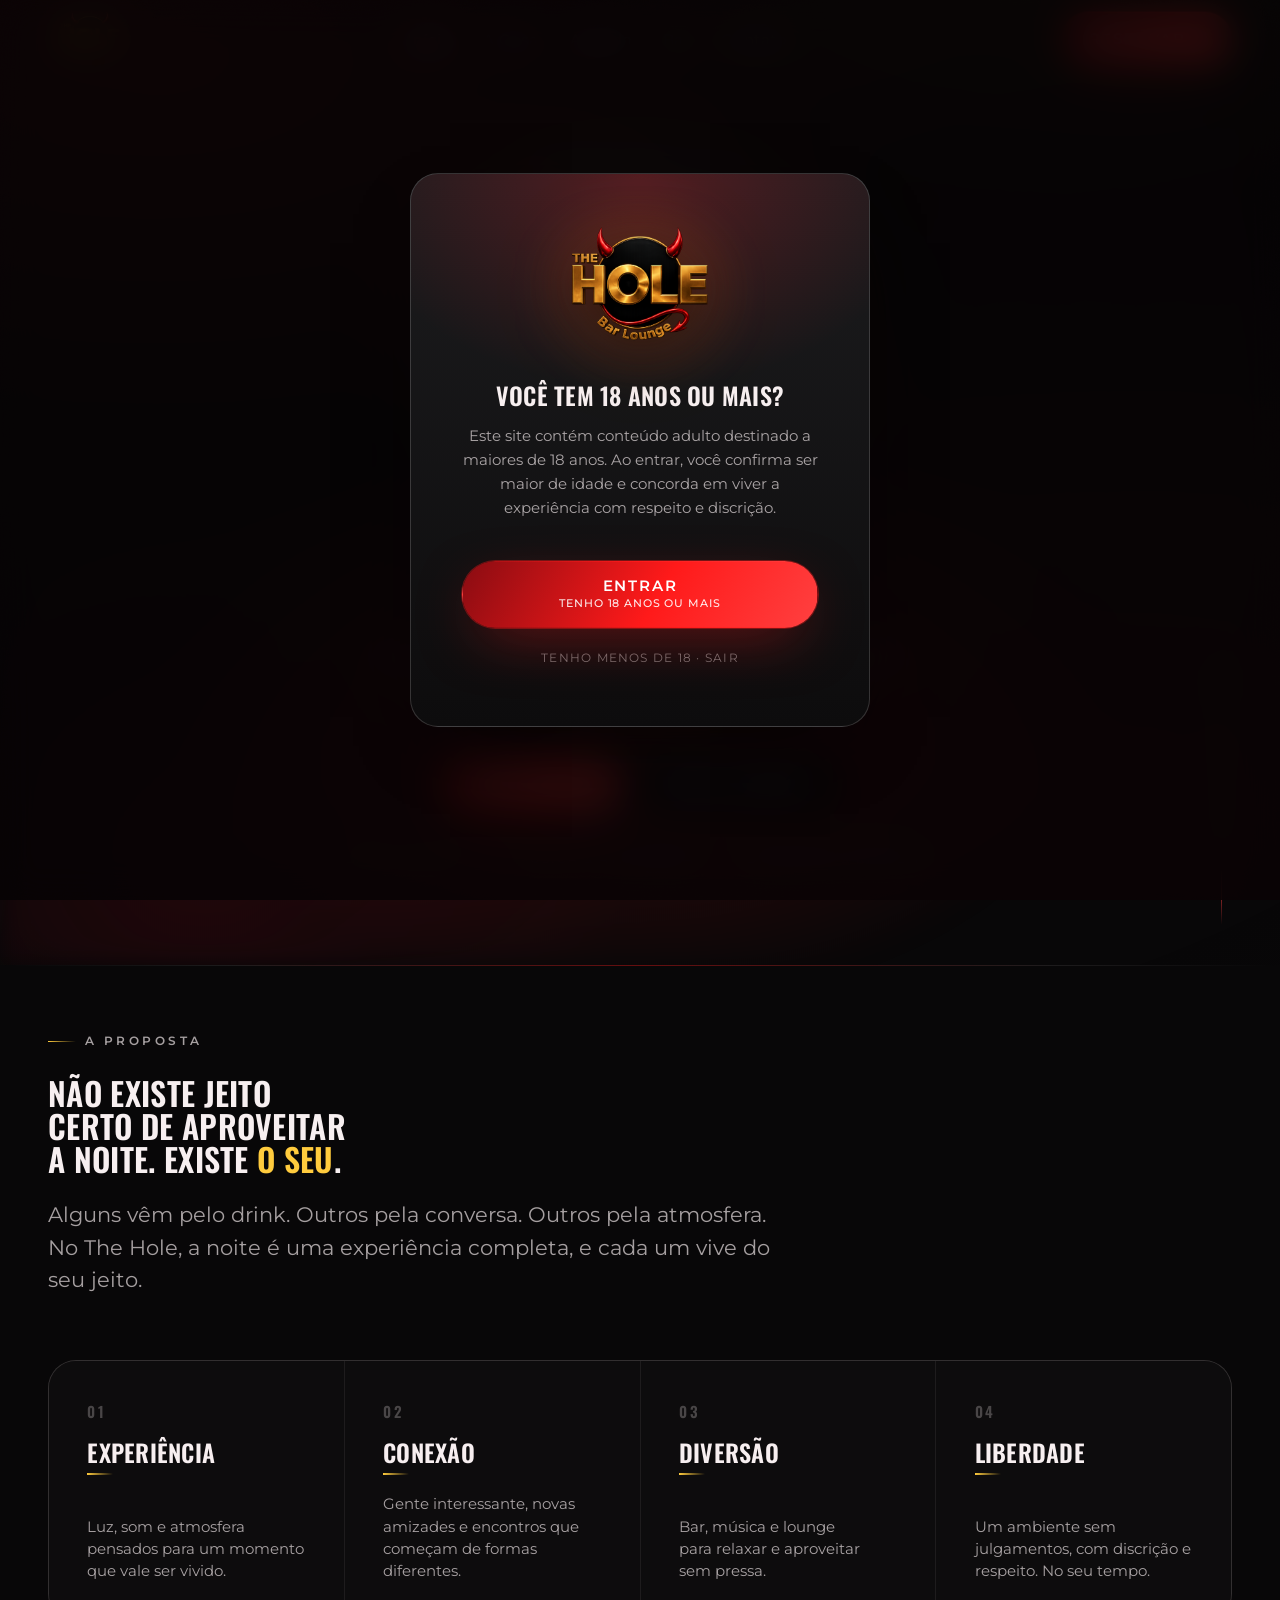
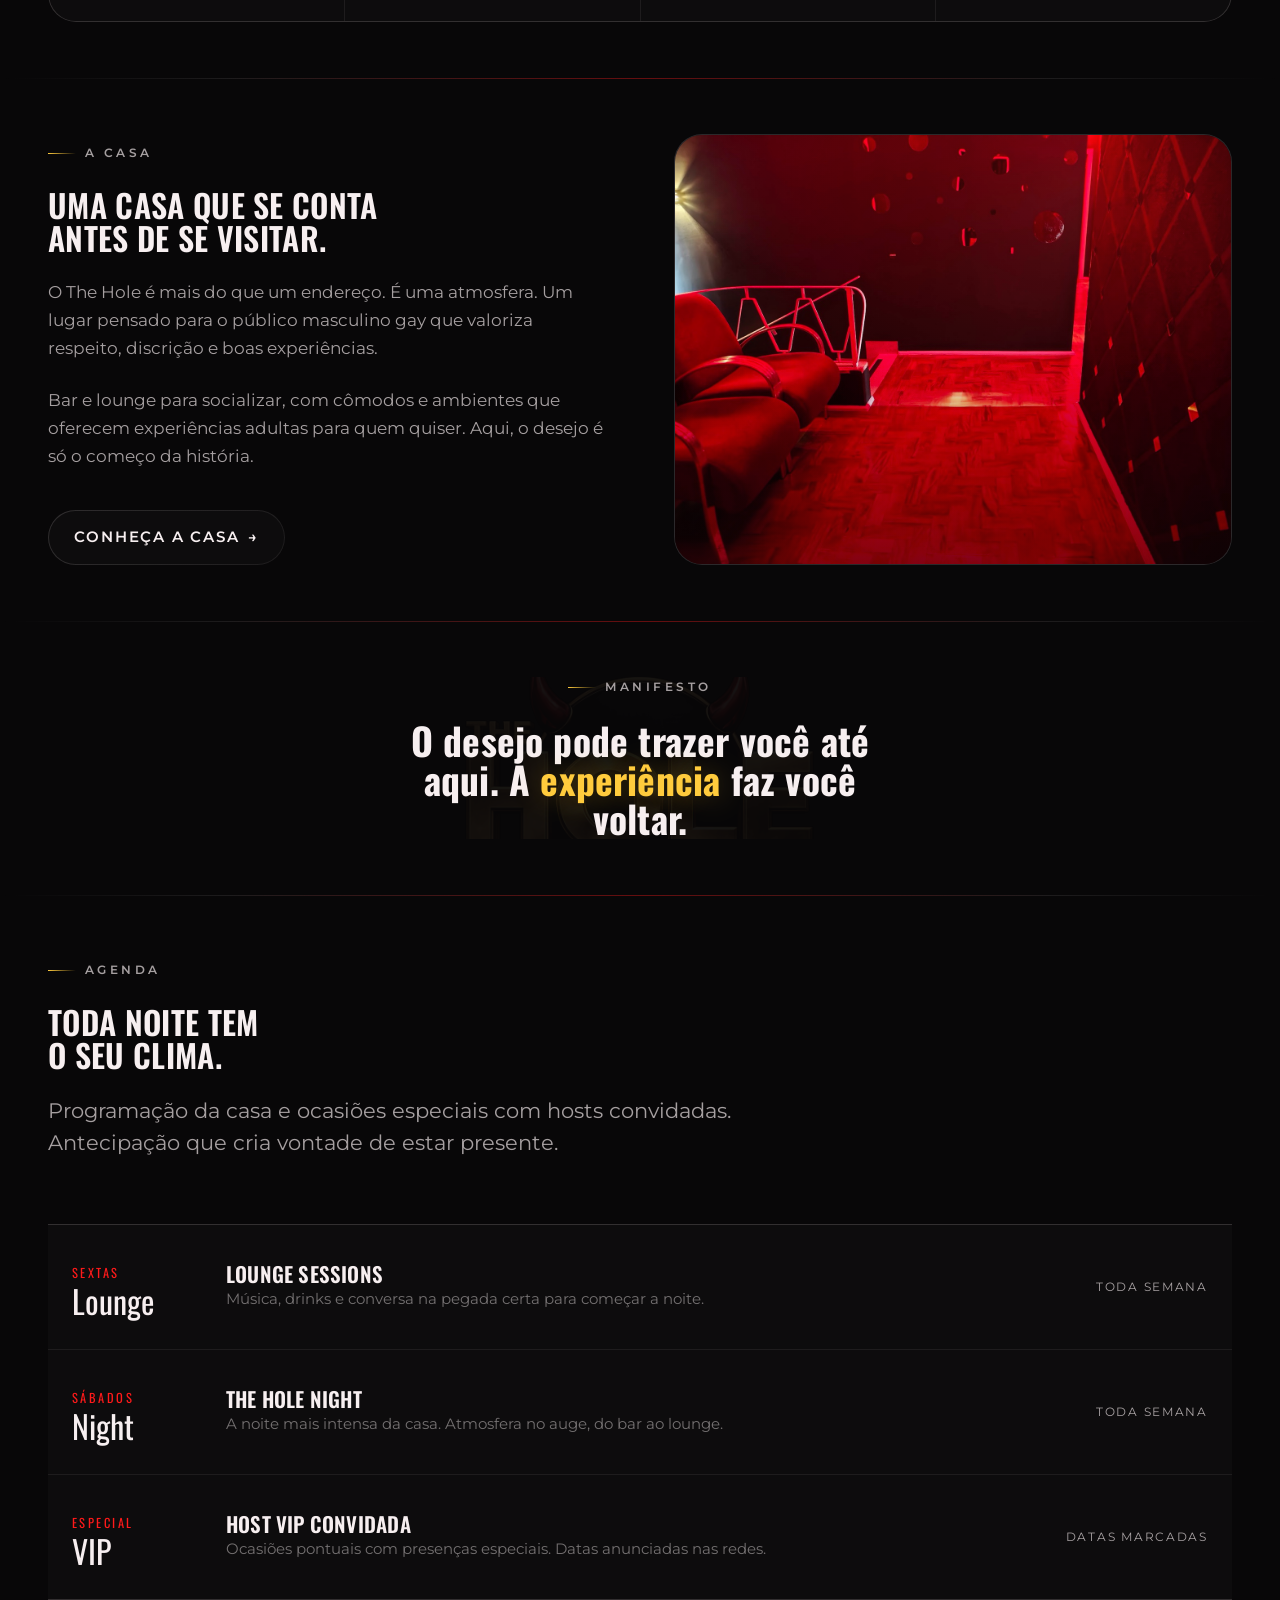
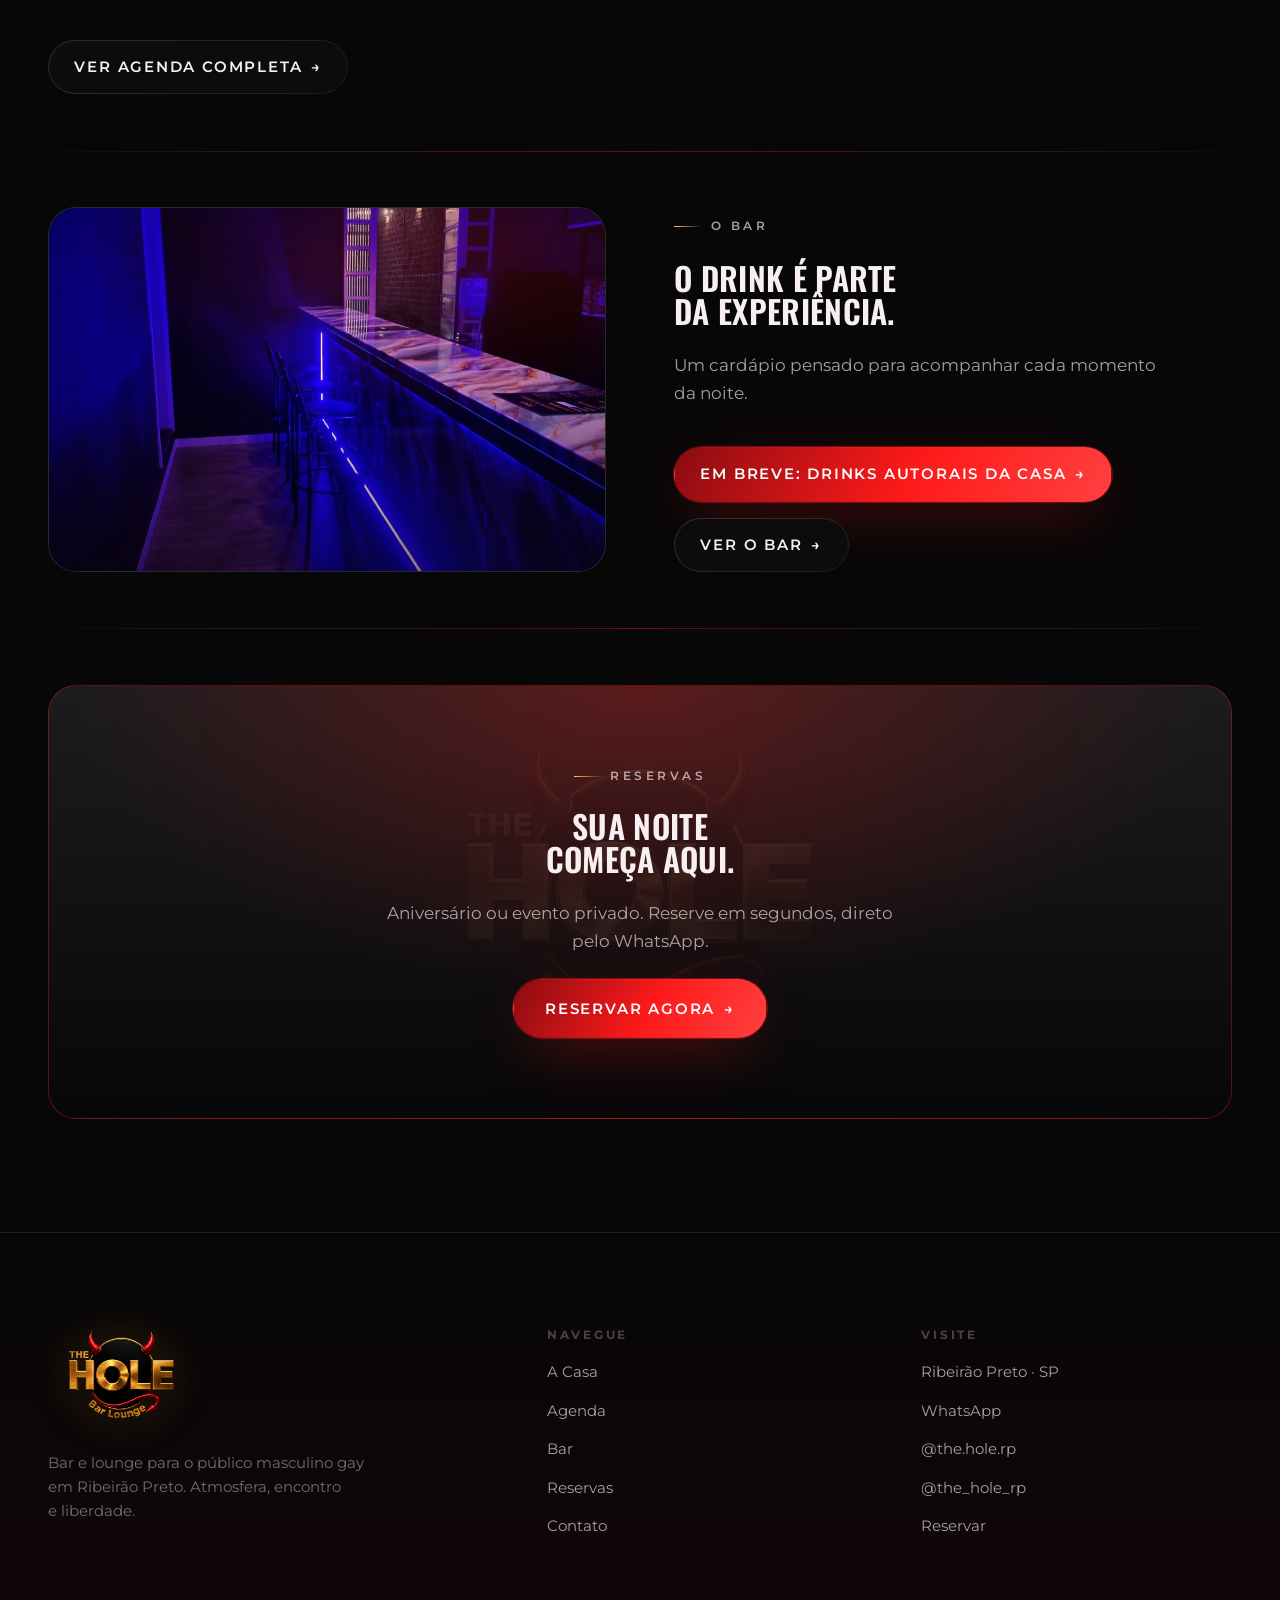
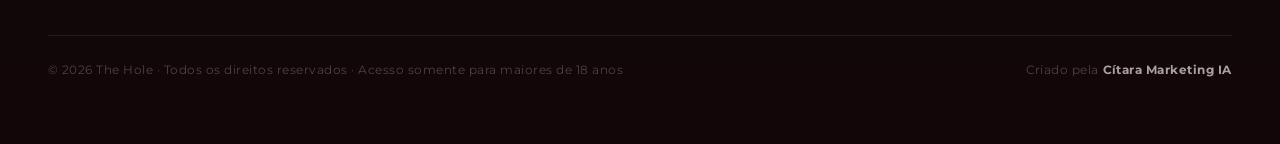
==== commit 7e44d8f2: "Substituir todos os botões "Reservar mesa" por "Reservar" Co-Authored-By: Claude Sonnet 4.6 <noreply" ====
--- a/index.html
+++ b/index.html
@@ -83,7 +83,7 @@
     </ul>
     <div class="drawer-foot">
       <span>Ribeirão Preto · SP · 18+</span>
-      <a href="reservas.html" class="btn btn--ghost">Reservar mesa</a>
+      <a href="reservas.html" class="btn btn--ghost">Reservar</a>
     </div>
   </div>
 
@@ -107,7 +107,7 @@
           Um espaço de encontro, diversão e liberdade.<br><em>O resto, você decide.</em>
         </p>
         <div class="hero-actions" data-rise>
-          <a href="reservas.html" class="btn btn--primary btn--lg">Reservar mesa <span class="arrow">&rarr;</span></a>
+          <a href="reservas.html" class="btn btn--primary btn--lg">Reservar <span class="arrow">&rarr;</span></a>
           <a href="agenda.html" class="btn btn--ghost btn--lg">Ver a agenda</a>
         </div>
         <ul class="hero-meta" data-rise>
@@ -272,7 +272,7 @@
             <li><a href="https://wa.me/5511978590128" target="_blank" rel="noopener">WhatsApp</a></li>
             <li><a href="https://www.instagram.com/the.hole.rp/" target="_blank" rel="noopener">@the.hole.rp</a></li>
             <li><a href="https://x.com/the_hole_rp" target="_blank" rel="noopener">@the_hole_rp</a></li>
-            <li><a href="reservas.html">Reservar mesa</a></li>
+            <li><a href="reservas.html">Reservar</a></li>
           </ul>
         </div>
       </div>
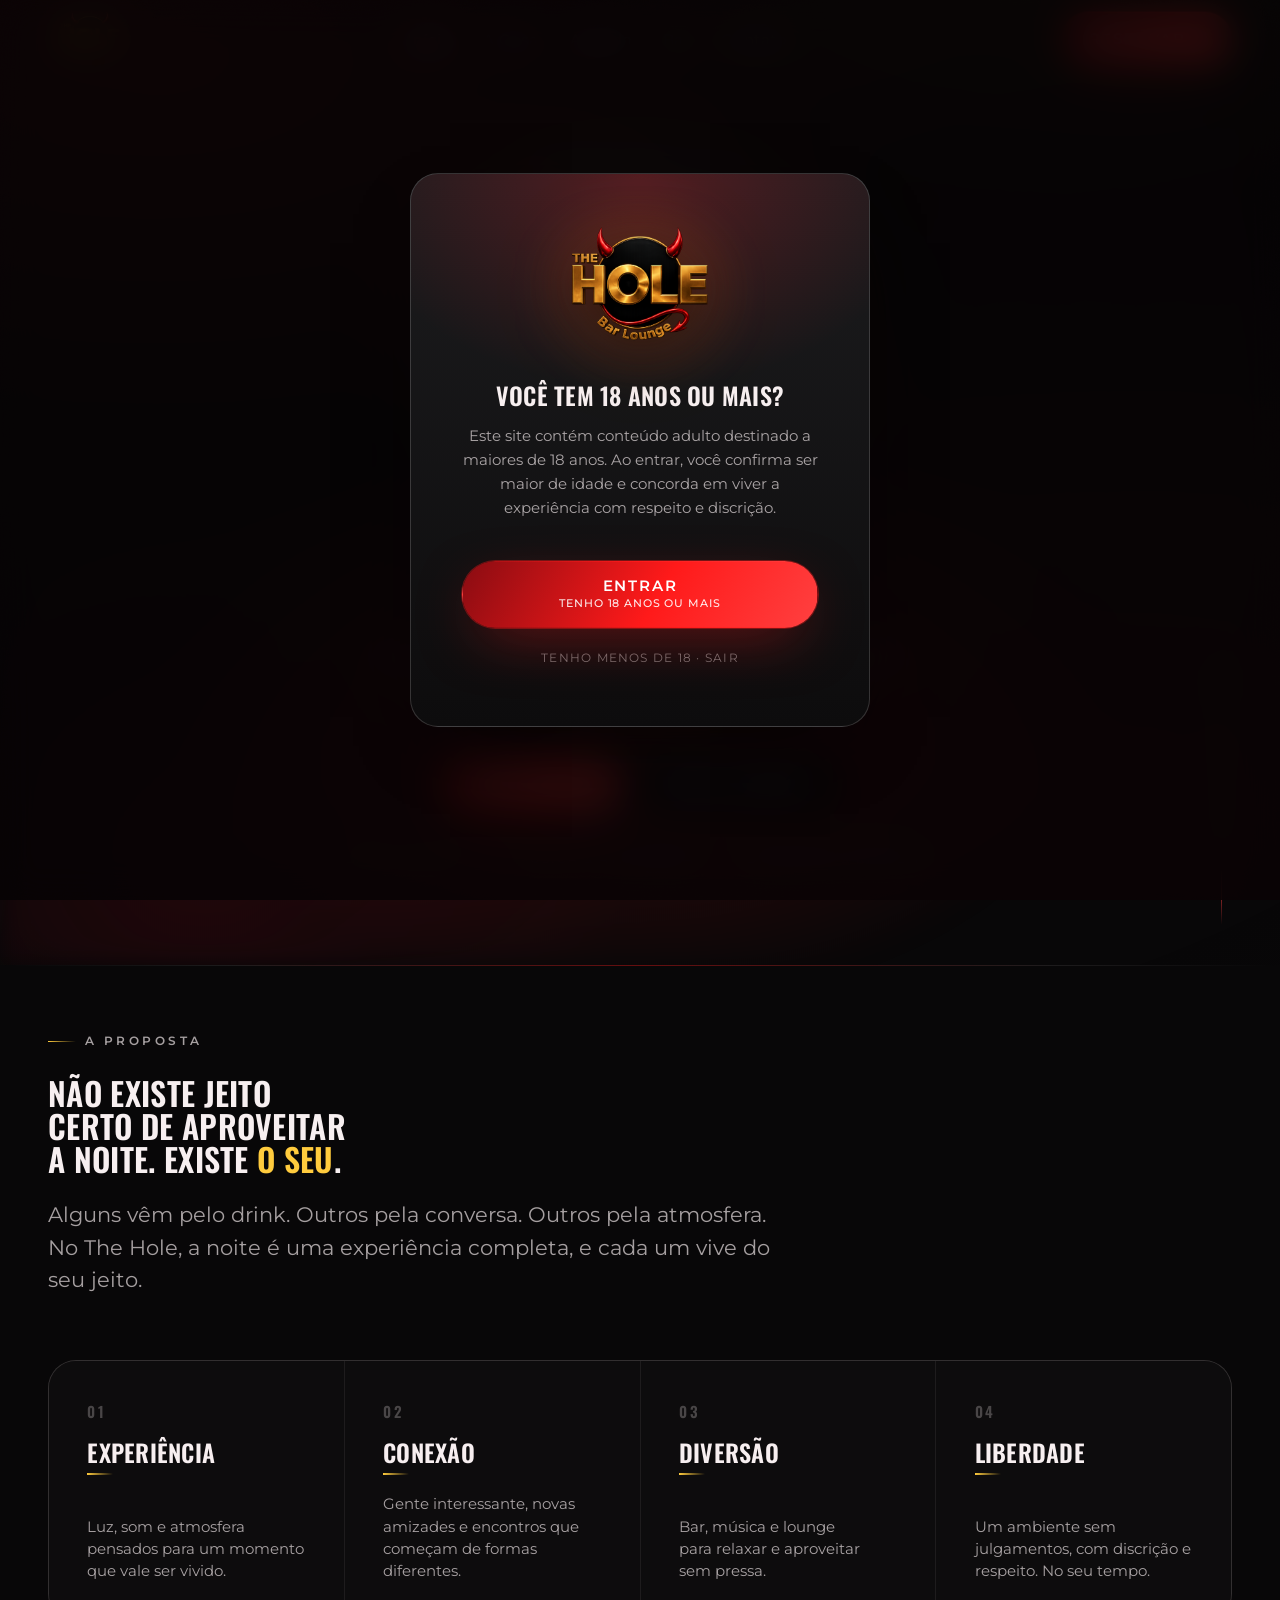
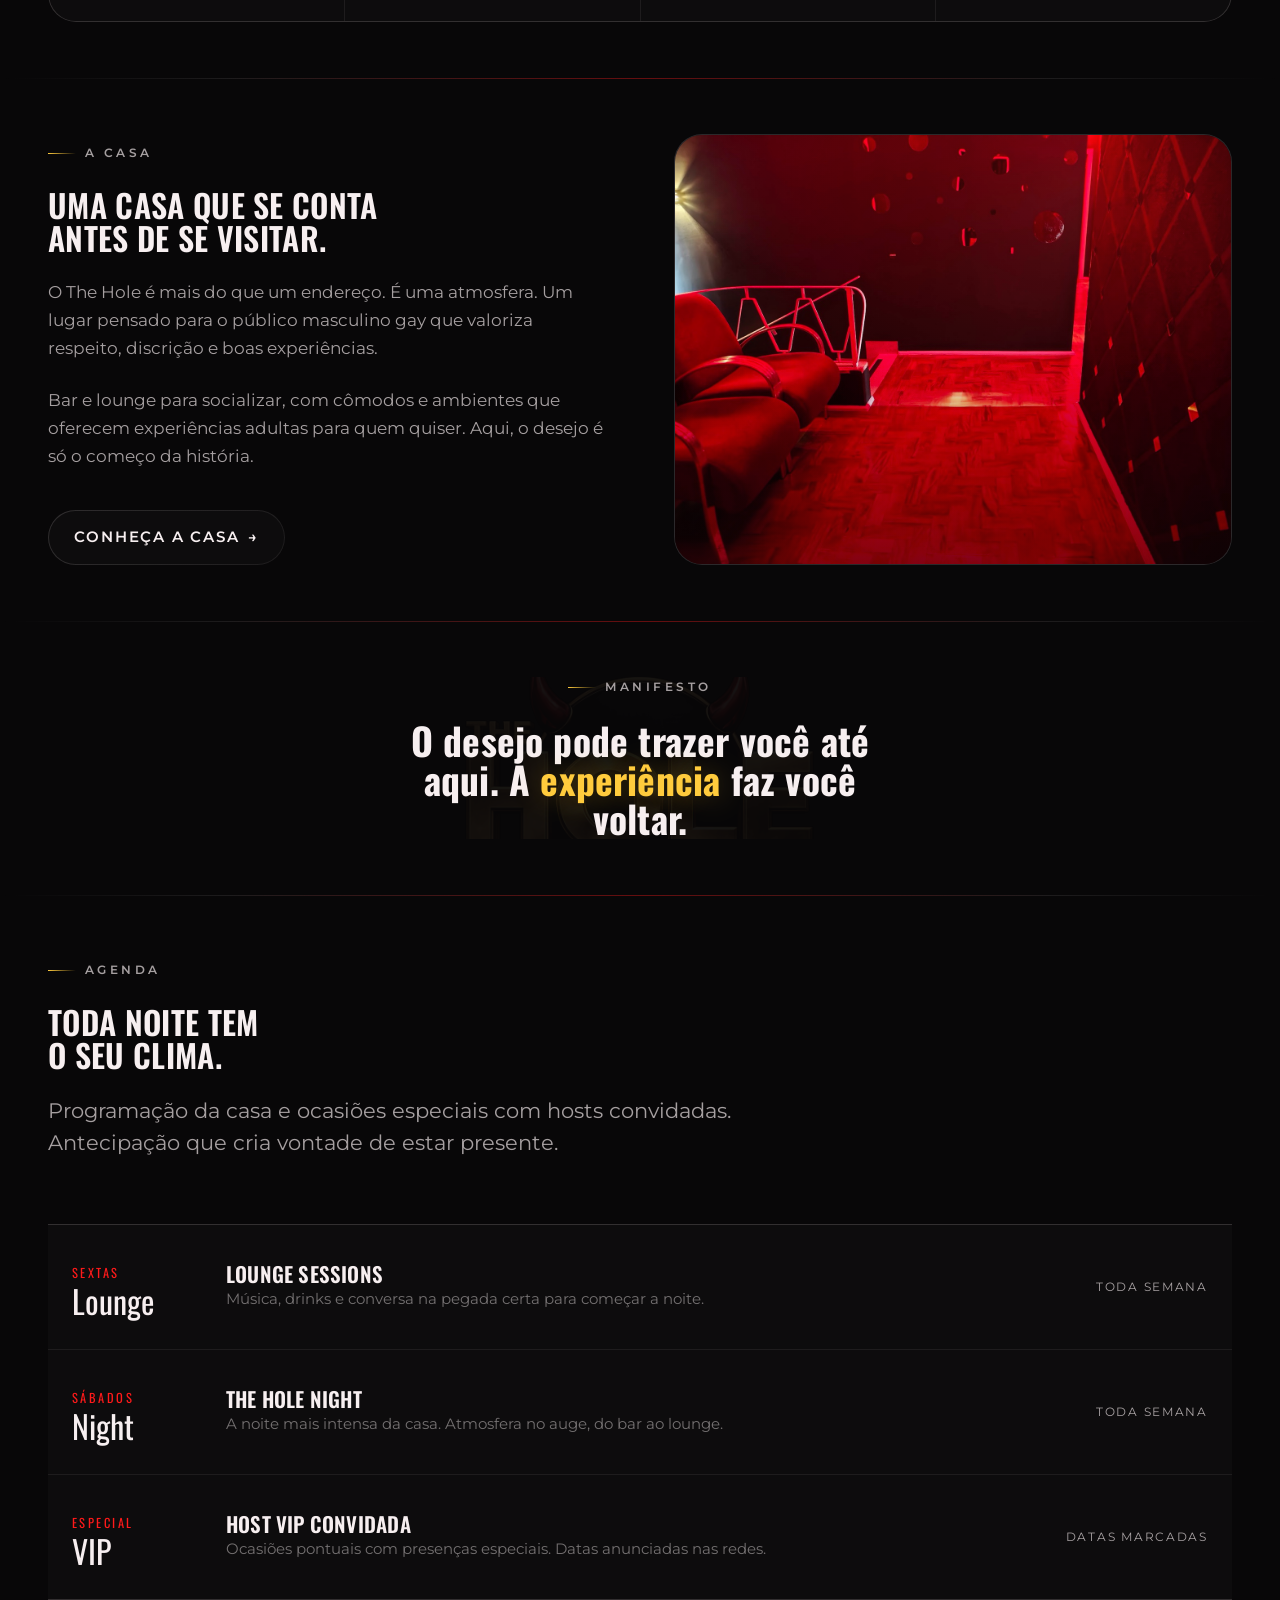
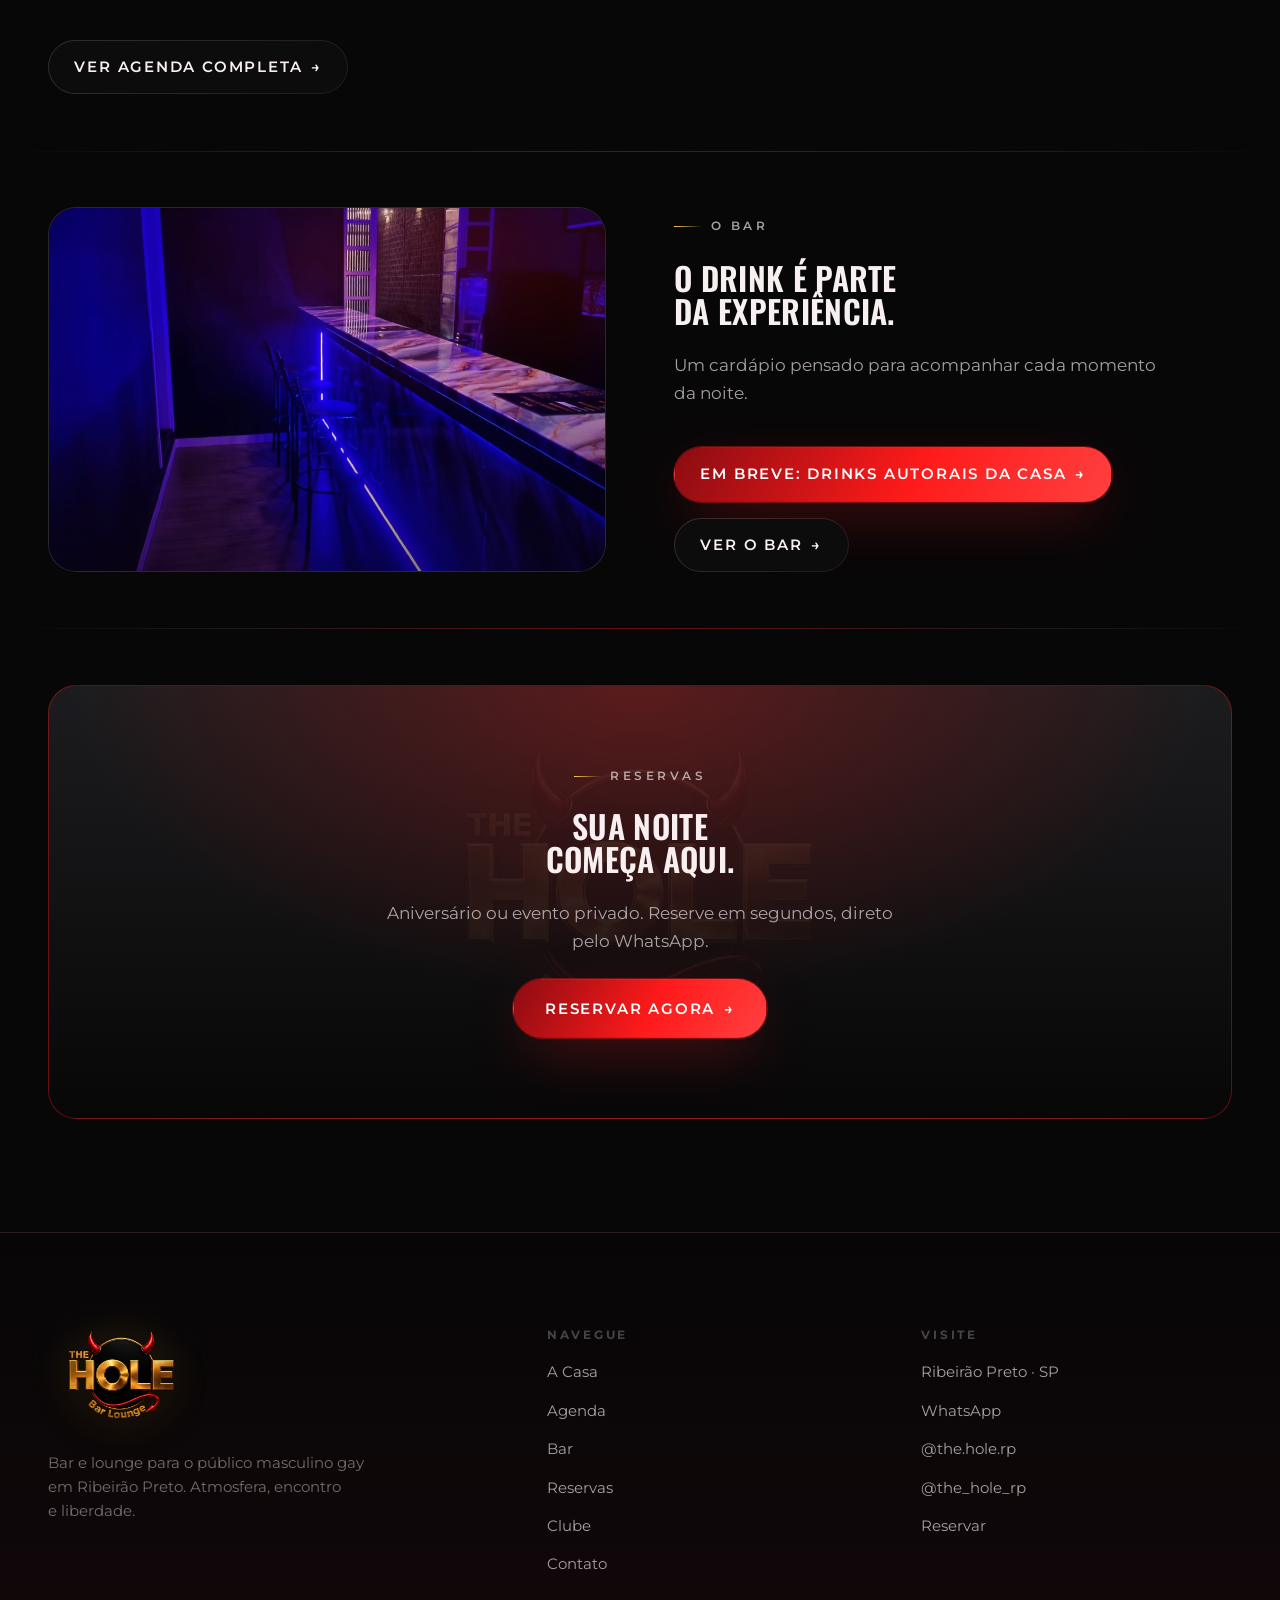
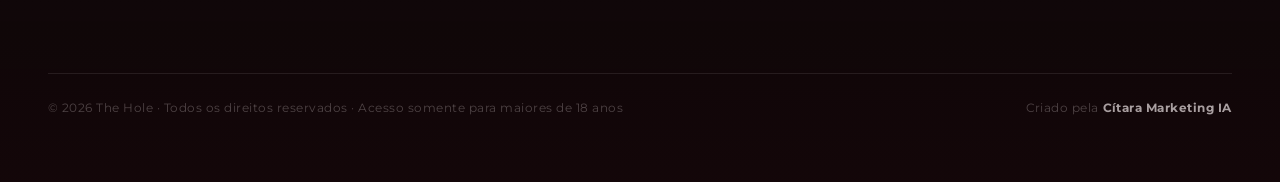
==== commit 14dddf37: "feat: drink cards no bar, clube de benefícios e nav atualizado - bar: remove colunas de fotos e adic" ====
--- a/index.html
+++ b/index.html
@@ -79,7 +79,8 @@
       <li><a href="agenda.html" data-nav><span class="n">03</span> Agenda</a></li>
       <li><a href="bar.html" data-nav><span class="n">04</span> Bar</a></li>
       <li><a href="reservas.html" data-nav><span class="n">05</span> Reservas</a></li>
-      <li><a href="contato.html" data-nav><span class="n">06</span> Contato</a></li>
+      <li><a href="clube.html" data-nav><span class="n">06</span> Clube</a></li>
+      <li><a href="contato.html" data-nav><span class="n">07</span> Contato</a></li>
     </ul>
     <div class="drawer-foot">
       <span>Ribeirão Preto · SP · 18+</span>
@@ -262,6 +263,7 @@
             <li><a href="agenda.html">Agenda</a></li>
             <li><a href="bar.html">Bar</a></li>
             <li><a href="reservas.html">Reservas</a></li>
+            <li><a href="clube.html">Clube</a></li>
             <li><a href="contato.html">Contato</a></li>
           </ul>
         </div>
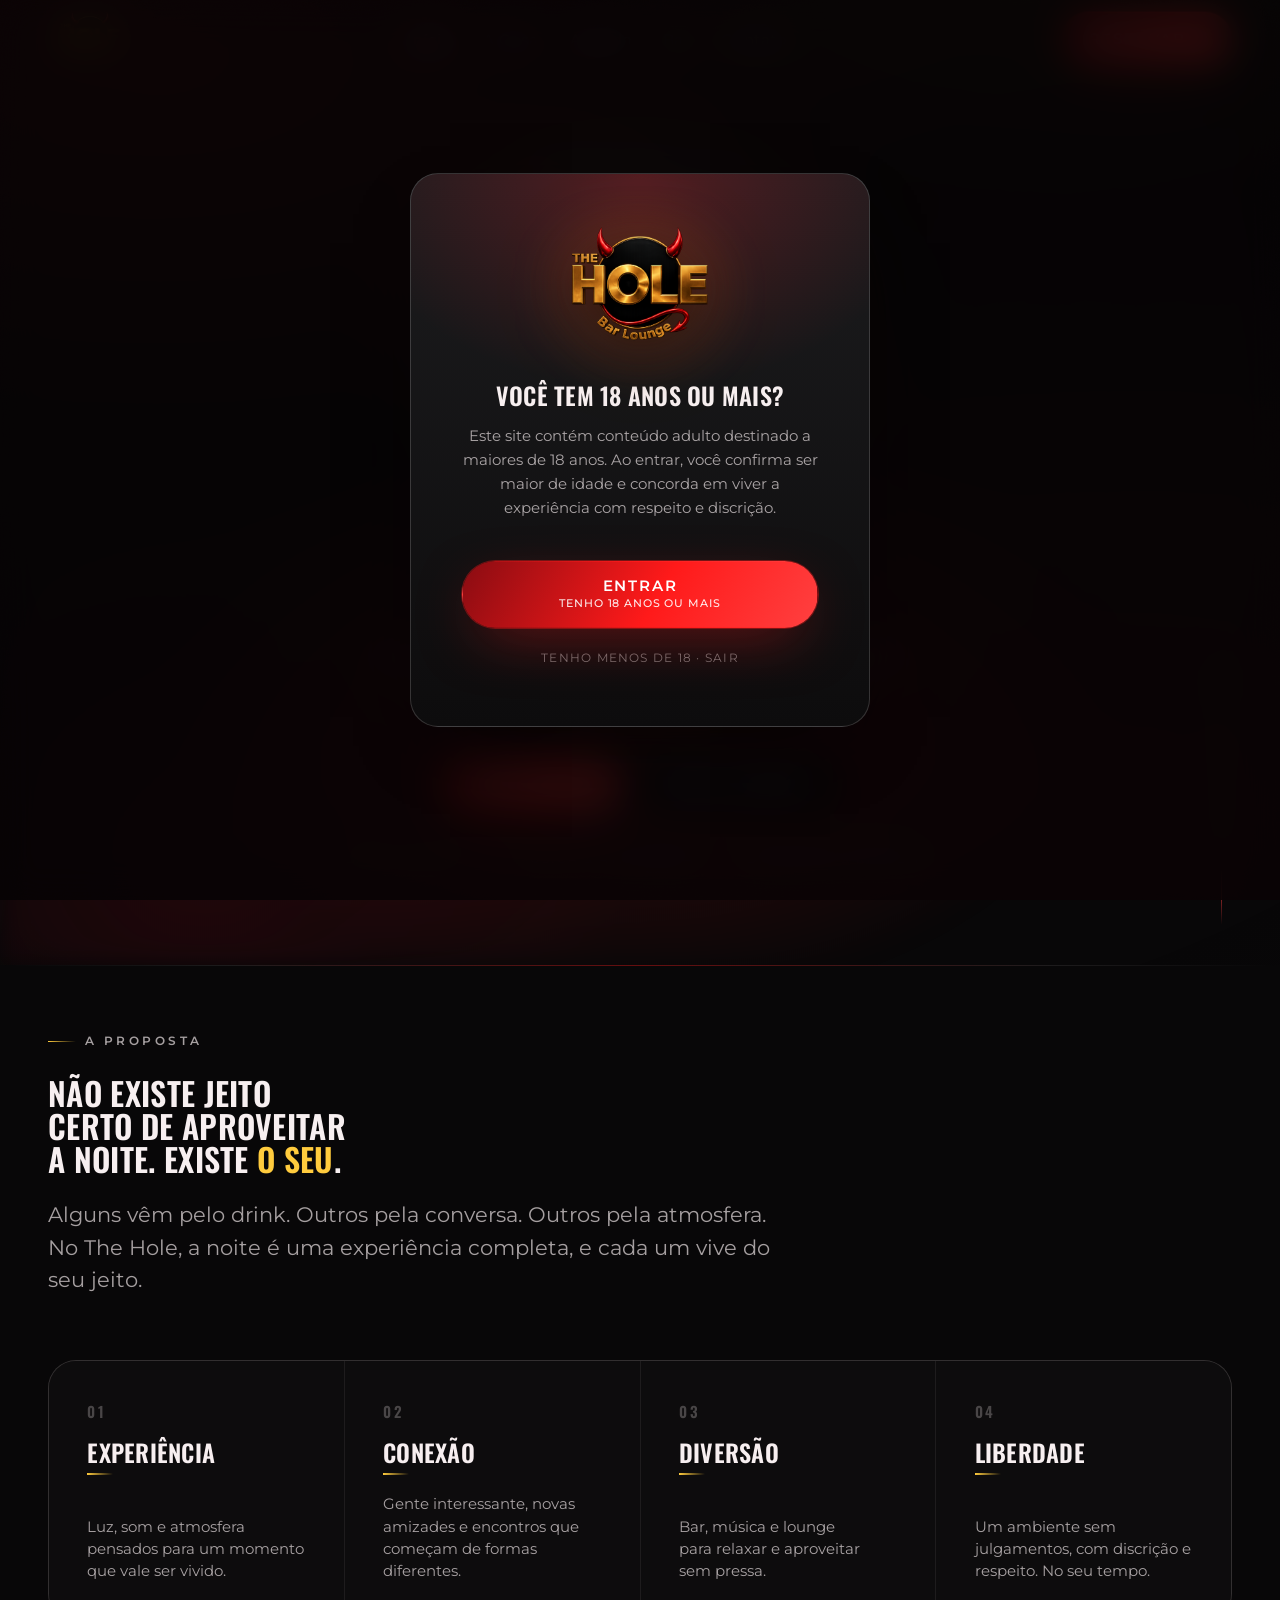
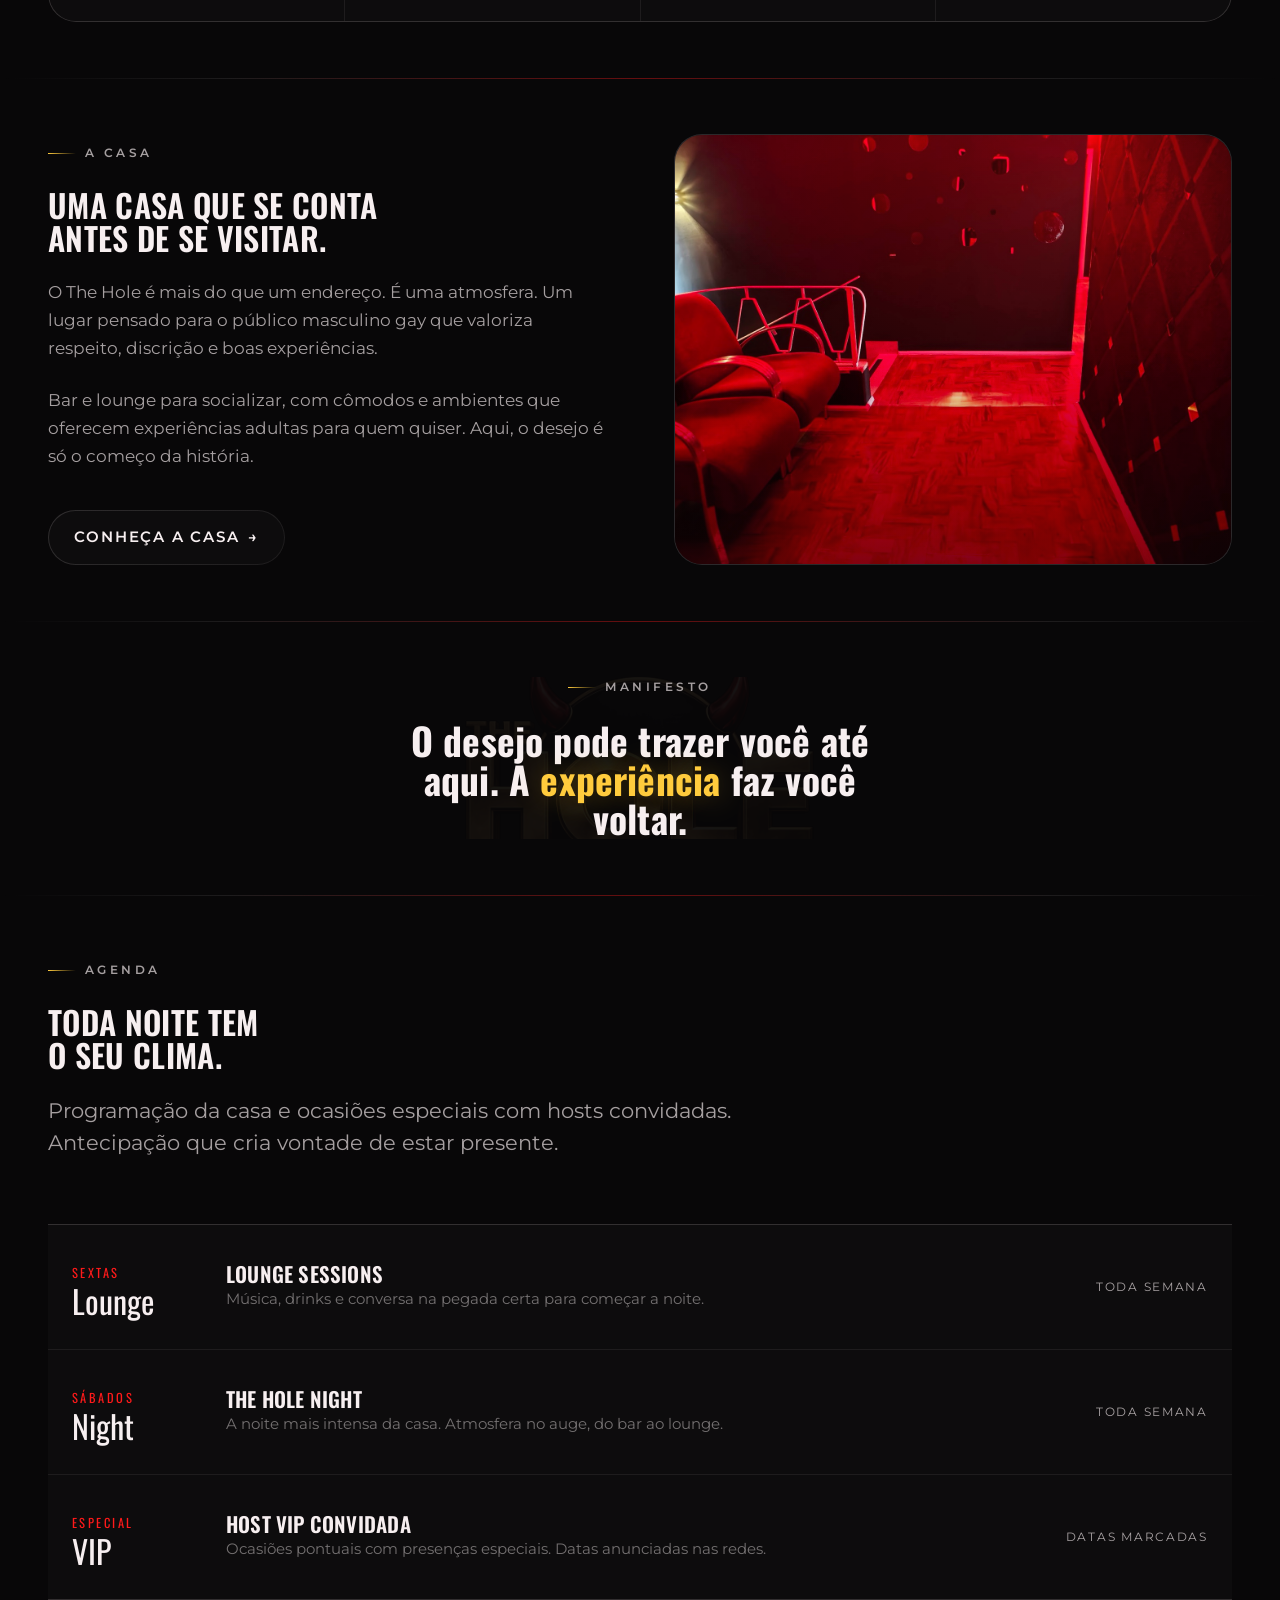
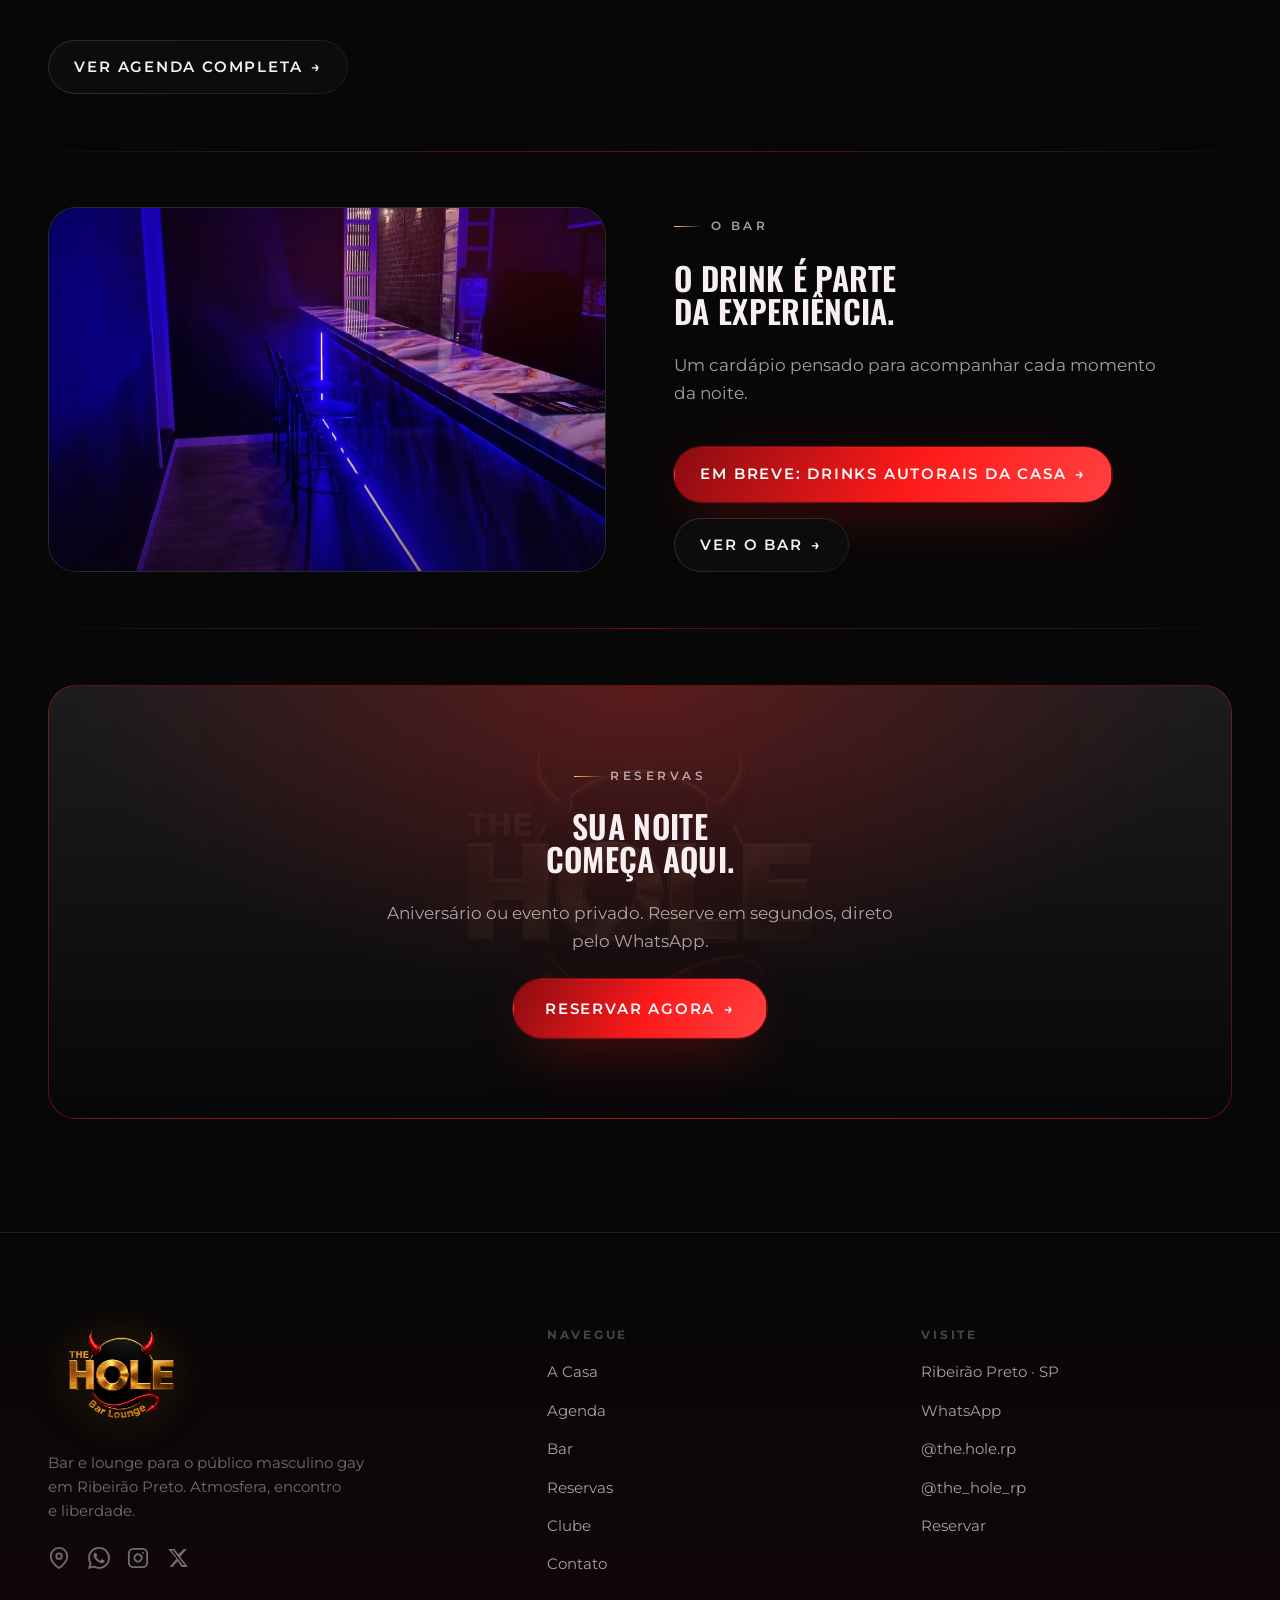
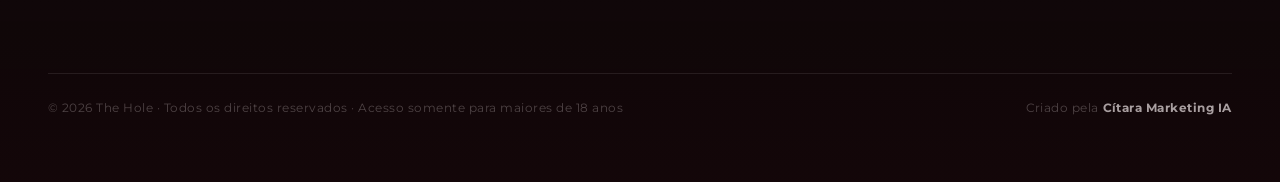
==== commit f062af17: "feat: ícones de local, WhatsApp, Instagram e Twitter no rodapé de todas as páginas Co-Authored-By: C" ====
--- a/index.html
+++ b/index.html
@@ -255,6 +255,12 @@
         <div class="footer-brand">
           <a href="index.html" class="brand"><img src="assets/img/logo-the-hole-trans.png" alt="The Hole Bar Lounge" class="brand-img" width="1100" height="733" decoding="async" /></a>
           <p>Bar e lounge para o público masculino gay em Ribeirão Preto. Atmosfera, encontro e liberdade.</p>
+          <div style="display:flex;gap:1.1rem;margin-top:var(--space-md);align-items:center;">
+            <a href="contato.html" title="Como chegar" aria-label="Localização" style="color:var(--ink-mute);transition:color .2s;" onmouseover="this.style.color='var(--brand)'" onmouseout="this.style.color='var(--ink-mute)'"><svg width="22" height="22" viewBox="0 0 24 24" fill="none" stroke="currentColor" stroke-width="2" stroke-linecap="round" stroke-linejoin="round" aria-hidden="true"><path d="M21 10c0 7-9 13-9 13s-9-6-9-13a9 9 0 0 1 18 0z"/><circle cx="12" cy="10" r="3"/></svg></a>
+            <a href="https://wa.me/5511978590128" target="_blank" rel="noopener" title="WhatsApp" aria-label="WhatsApp" style="color:var(--ink-mute);transition:color .2s;" onmouseover="this.style.color='var(--brand)'" onmouseout="this.style.color='var(--ink-mute)'"><svg width="22" height="22" viewBox="0 0 24 24" fill="currentColor" aria-hidden="true"><path d="M17.472 14.382c-.297-.149-1.758-.867-2.03-.967-.273-.099-.471-.148-.67.15-.197.297-.767.966-.94 1.164-.173.199-.347.223-.644.075-.297-.15-1.255-.463-2.39-1.475-.883-.788-1.48-1.761-1.653-2.059-.173-.297-.018-.458.13-.606.134-.133.298-.347.446-.52.149-.174.198-.298.298-.497.099-.198.05-.371-.025-.52-.075-.149-.669-1.612-.916-2.207-.242-.579-.487-.5-.669-.51-.173-.008-.371-.01-.57-.01-.198 0-.52.074-.792.372-.272.297-1.04 1.016-1.04 2.479 0 1.462 1.065 2.875 1.213 3.074.149.198 2.096 3.2 5.077 4.487.709.306 1.262.489 1.694.625.712.227 1.36.195 1.871.118.571-.085 1.758-.719 2.006-1.413.248-.694.248-1.289.173-1.413-.074-.124-.272-.198-.57-.347m-5.421 7.403h-.004a9.87 9.87 0 0 1-5.031-1.378l-.361-.214-3.741.982.998-3.648-.235-.374a9.86 9.86 0 0 1-1.51-5.26c.001-5.45 4.436-9.884 9.888-9.884 2.64 0 5.122 1.03 6.988 2.898a9.825 9.825 0 0 1 2.893 6.994c-.003 5.45-4.437 9.884-9.885 9.884m8.413-18.297A11.815 11.815 0 0 0 12.05 0C5.495 0 .16 5.335.157 11.892c0 2.096.547 4.142 1.588 5.945L.057 24l6.305-1.654a11.882 11.882 0 0 0 5.683 1.448h.005c6.554 0 11.89-5.335 11.893-11.893a11.821 11.821 0 0 0-3.48-8.413z"/></svg></a>
+            <a href="https://www.instagram.com/the.hole.rp/" target="_blank" rel="noopener" title="Instagram @the.hole.rp" aria-label="Instagram" style="color:var(--ink-mute);transition:color .2s;" onmouseover="this.style.color='var(--brand)'" onmouseout="this.style.color='var(--ink-mute)'"><svg width="22" height="22" viewBox="0 0 24 24" fill="none" stroke="currentColor" stroke-width="2" stroke-linecap="round" stroke-linejoin="round" aria-hidden="true"><rect x="2" y="2" width="20" height="20" rx="5" ry="5"/><path d="M16 11.37A4 4 0 1 1 12.63 8 4 4 0 0 1 16 11.37z"/><line x1="17.5" y1="6.5" x2="17.51" y2="6.5"/></svg></a>
+            <a href="https://x.com/the_hole_rp" target="_blank" rel="noopener" title="Twitter @the_hole_rp" aria-label="Twitter / X" style="color:var(--ink-mute);transition:color .2s;" onmouseover="this.style.color='var(--brand)'" onmouseout="this.style.color='var(--ink-mute)'"><svg width="22" height="22" viewBox="0 0 24 24" fill="currentColor" aria-hidden="true"><path d="M18.244 2.25h3.308l-7.227 8.26 8.502 11.24H16.17l-4.714-6.231-5.401 6.231H2.746l7.73-8.835L1.254 2.25H8.08l4.259 5.622zm-1.161 17.52h1.833L7.084 4.126H5.117z"/></svg></a>
+          </div>
         </div>
         <div class="footer-col">
           <h4>Navegue</h4>
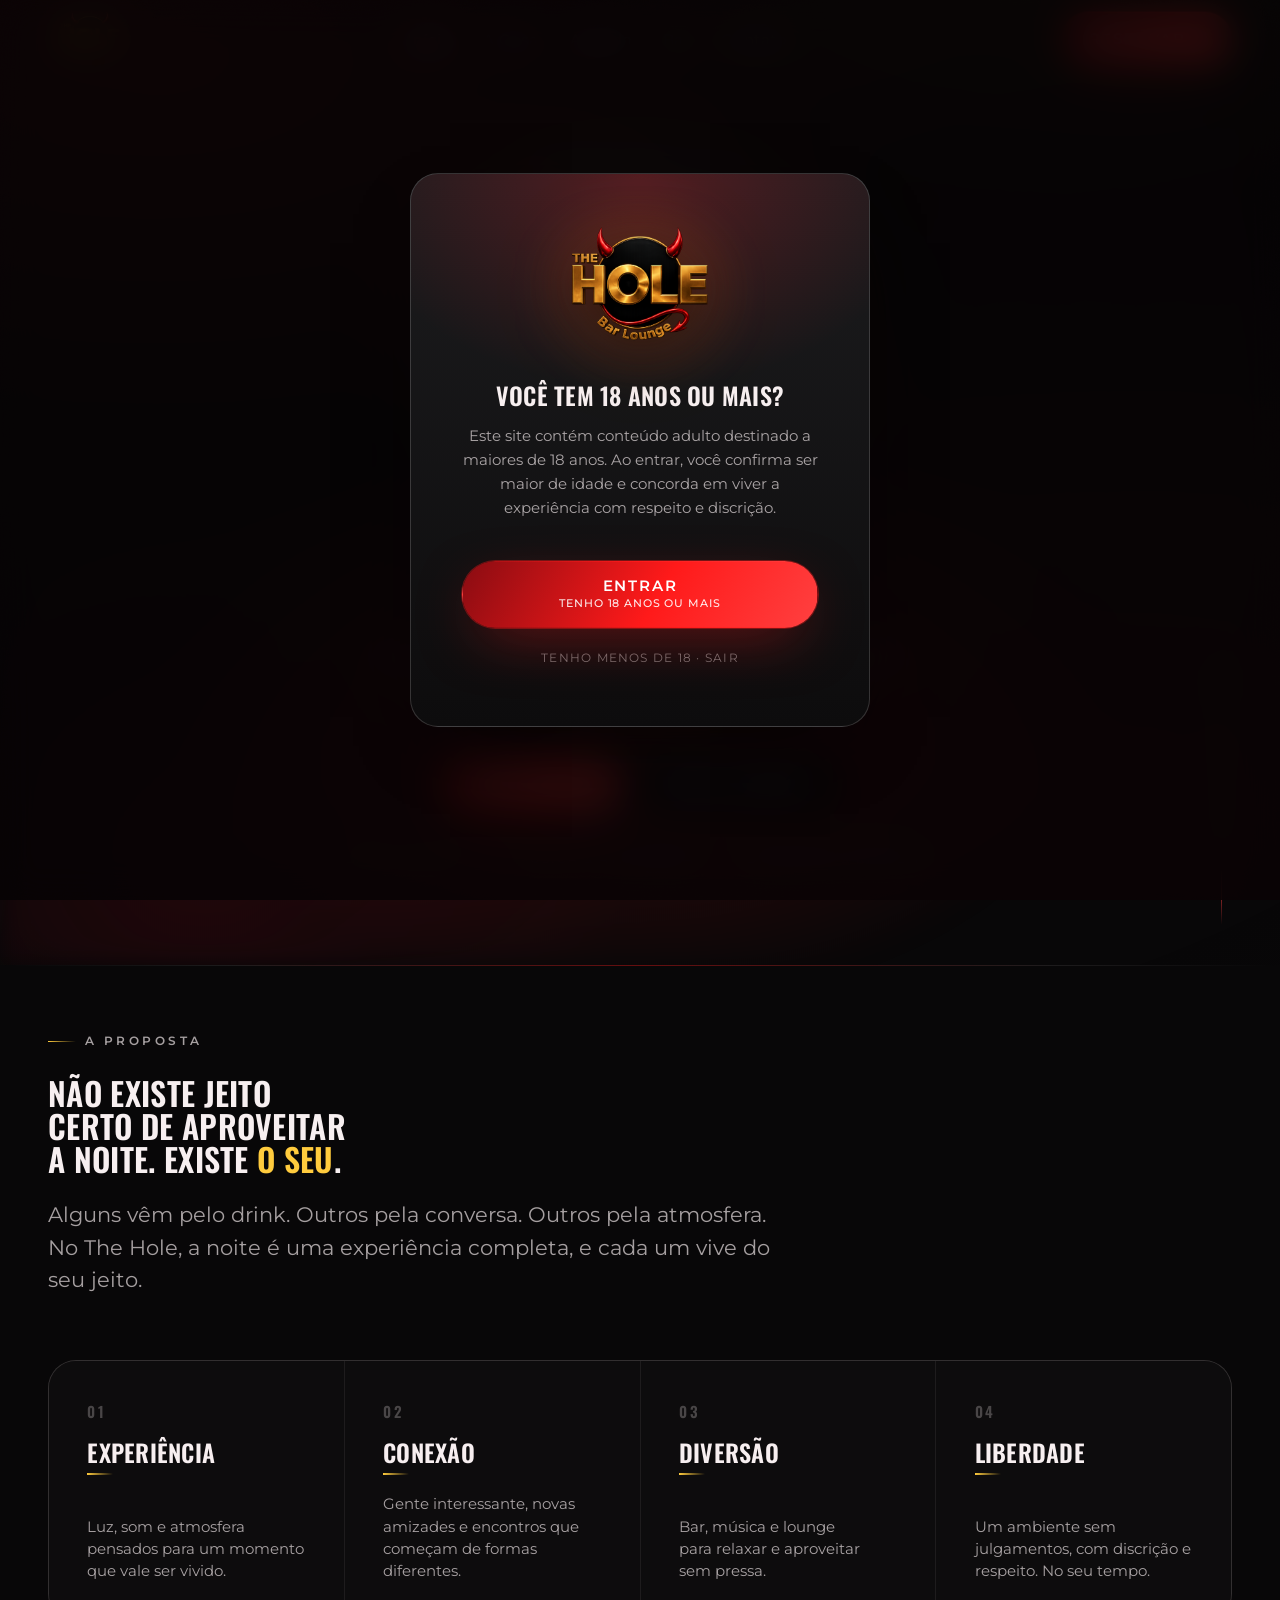
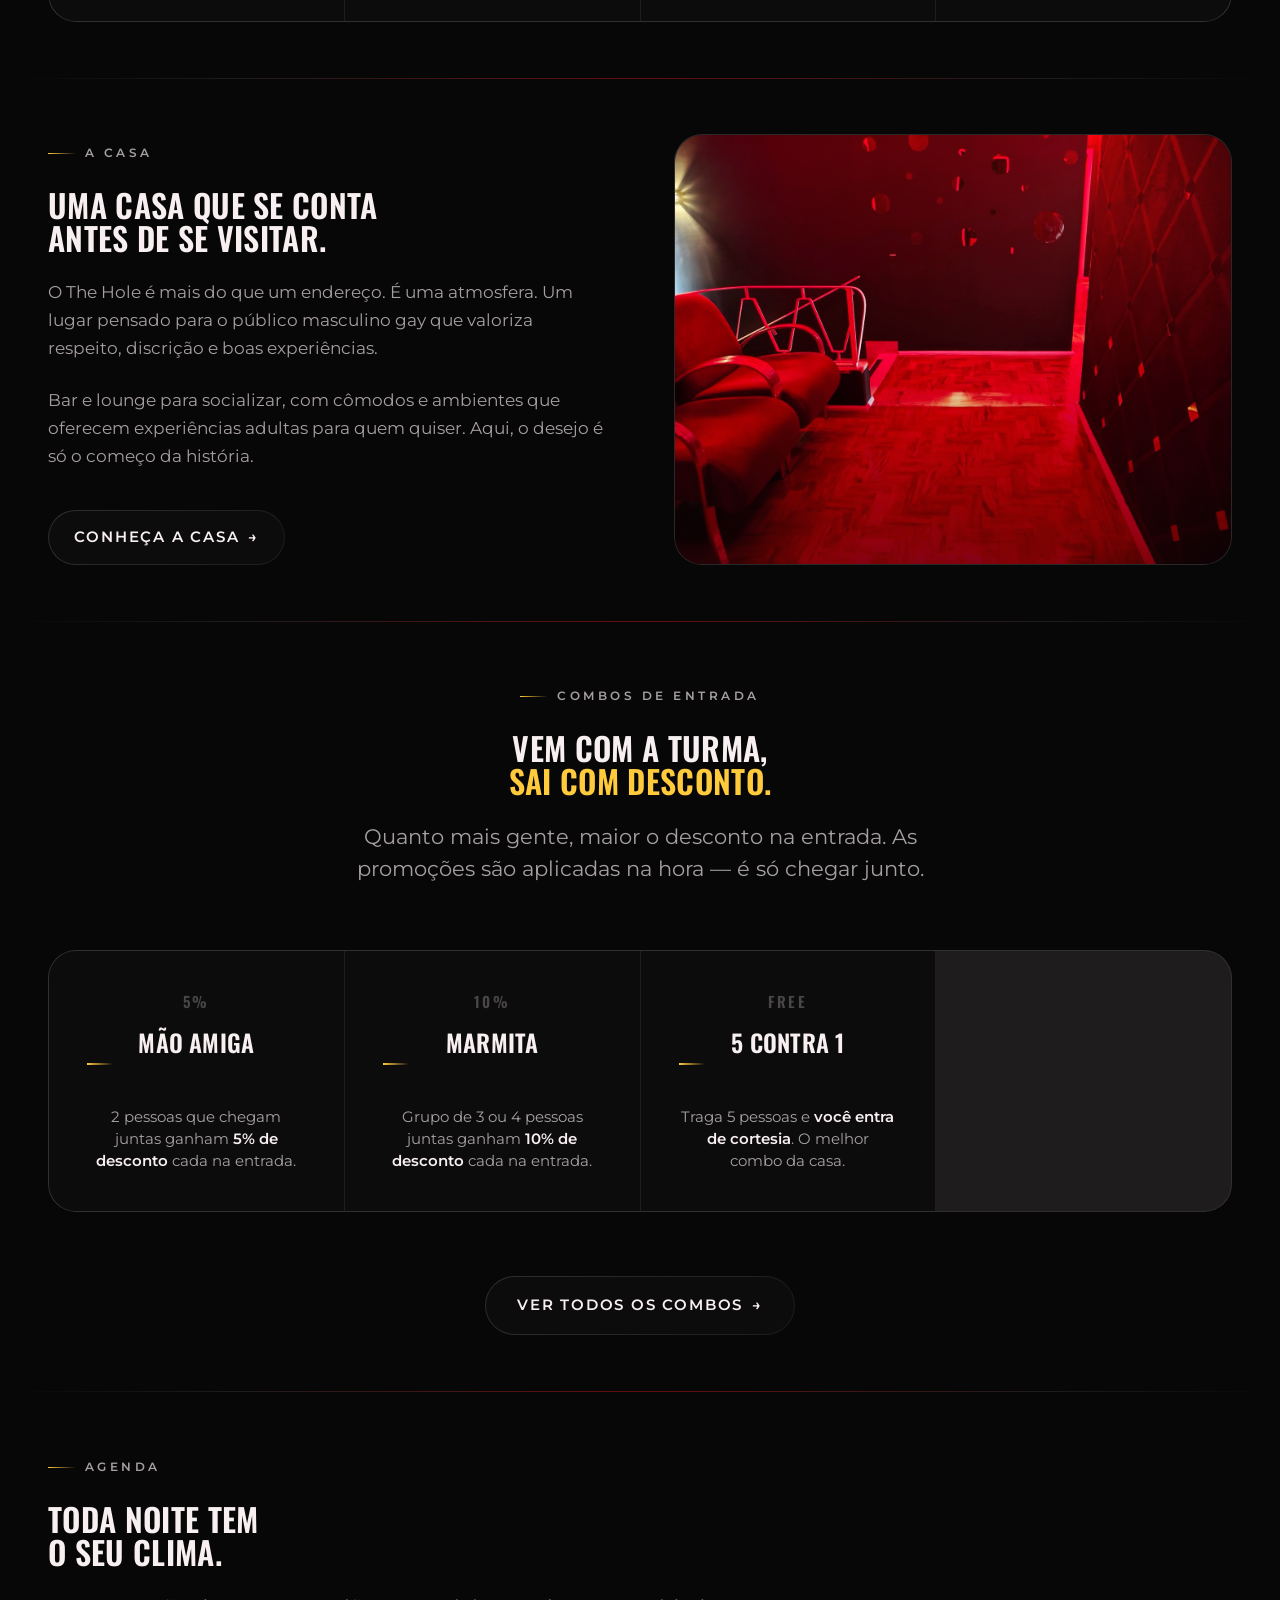
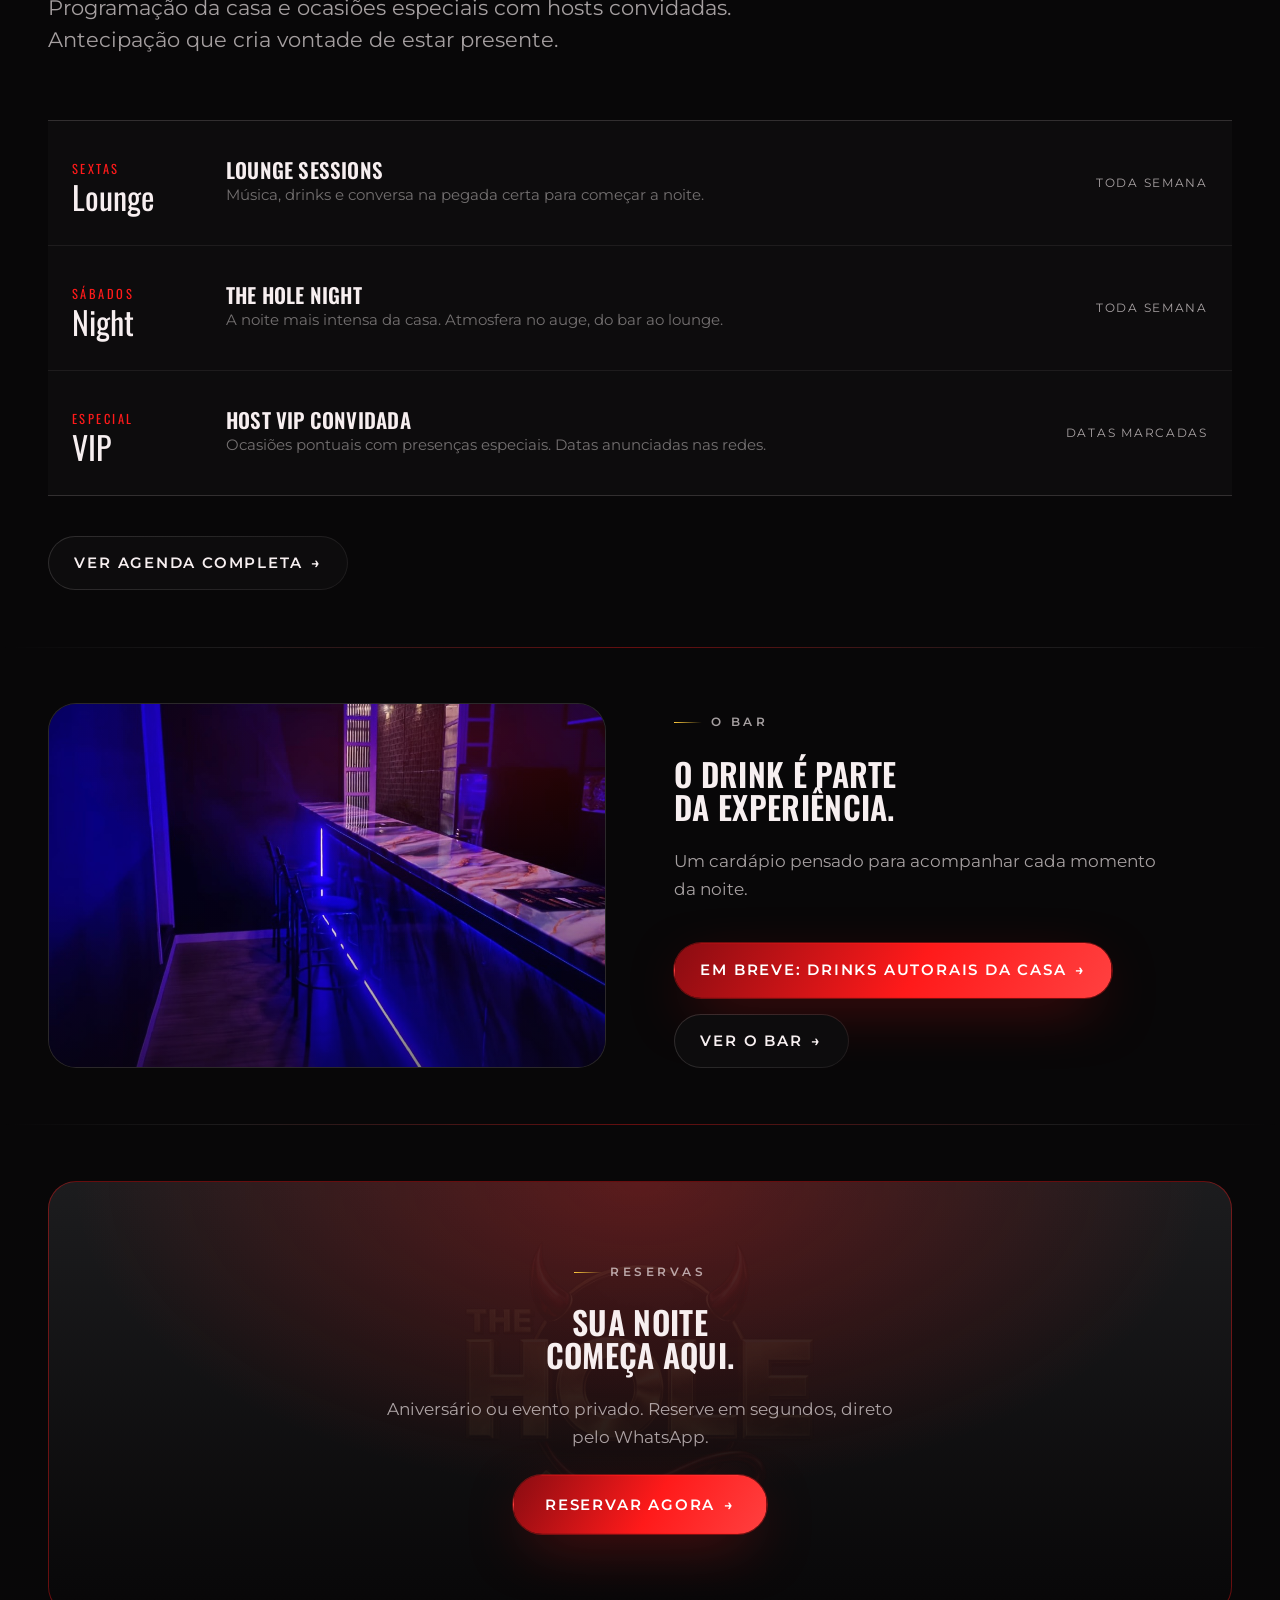
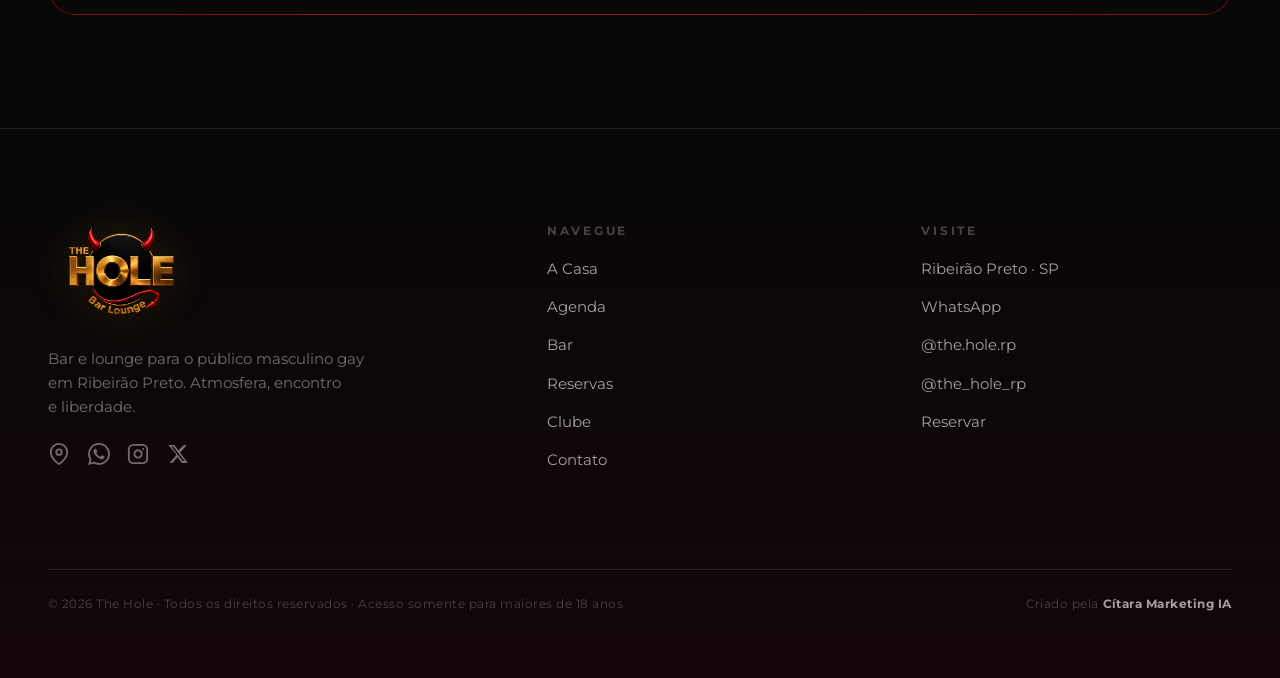
==== commit 3d7c443a: "feat(home): substituir manifesto por seção de Combos de Entrada Co-Authored-By: Claude Sonnet 4.6 <n" ====
--- a/index.html
+++ b/index.html
@@ -179,11 +179,32 @@
       </div>
     </section>
 
-    <!-- ============ MANIFESTO BAND ============ -->
-    <section class="section wrap">
-      <div class="manifesto reveal">
-        <span class="eyebrow is-centered">Manifesto</span>
-        <blockquote>O desejo pode trazer você até aqui. A <span class="hl">experiência</span> faz você voltar.</blockquote>
+    <!-- ============ COMBOS DE ENTRADA ============ -->
+    <section class="section wrap">
+      <div class="reveal" style="text-align:center;">
+        <span class="eyebrow is-centered">Combos de entrada</span>
+        <h2 class="section-title" style="max-width:20ch;margin-left:auto;margin-right:auto;">Vem com a turma, <em>sai com desconto.</em></h2>
+        <p class="section-lead" style="max-width:48ch;margin-left:auto;margin-right:auto;">Quanto mais gente, maior o desconto na entrada. As promoções são aplicadas na hora — é só chegar junto.</p>
+      </div>
+      <div class="pillars reveal" style="--cols:3;margin-top:var(--space-xl);">
+        <article class="pillar" style="text-align:center;">
+          <span class="p-num" aria-hidden="true">5%</span>
+          <h3>Mão Amiga</h3>
+          <p>2 pessoas que chegam juntas ganham <strong>5% de desconto</strong> cada na entrada.</p>
+        </article>
+        <article class="pillar" style="text-align:center;">
+          <span class="p-num" aria-hidden="true">10%</span>
+          <h3>Marmita</h3>
+          <p>Grupo de 3 ou 4 pessoas juntas ganham <strong>10% de desconto</strong> cada na entrada.</p>
+        </article>
+        <article class="pillar" style="text-align:center;">
+          <span class="p-num" aria-hidden="true">FREE</span>
+          <h3>5 Contra 1</h3>
+          <p>Traga 5 pessoas e <strong>você entra de cortesia</strong>. O melhor combo da casa.</p>
+        </article>
+      </div>
+      <div class="reveal" style="text-align:center;margin-top:var(--space-xl);">
+        <a href="reservas.html" class="btn btn--ghost btn--lg">Ver todos os combos <span class="arrow">&rarr;</span></a>
       </div>
     </section>
 
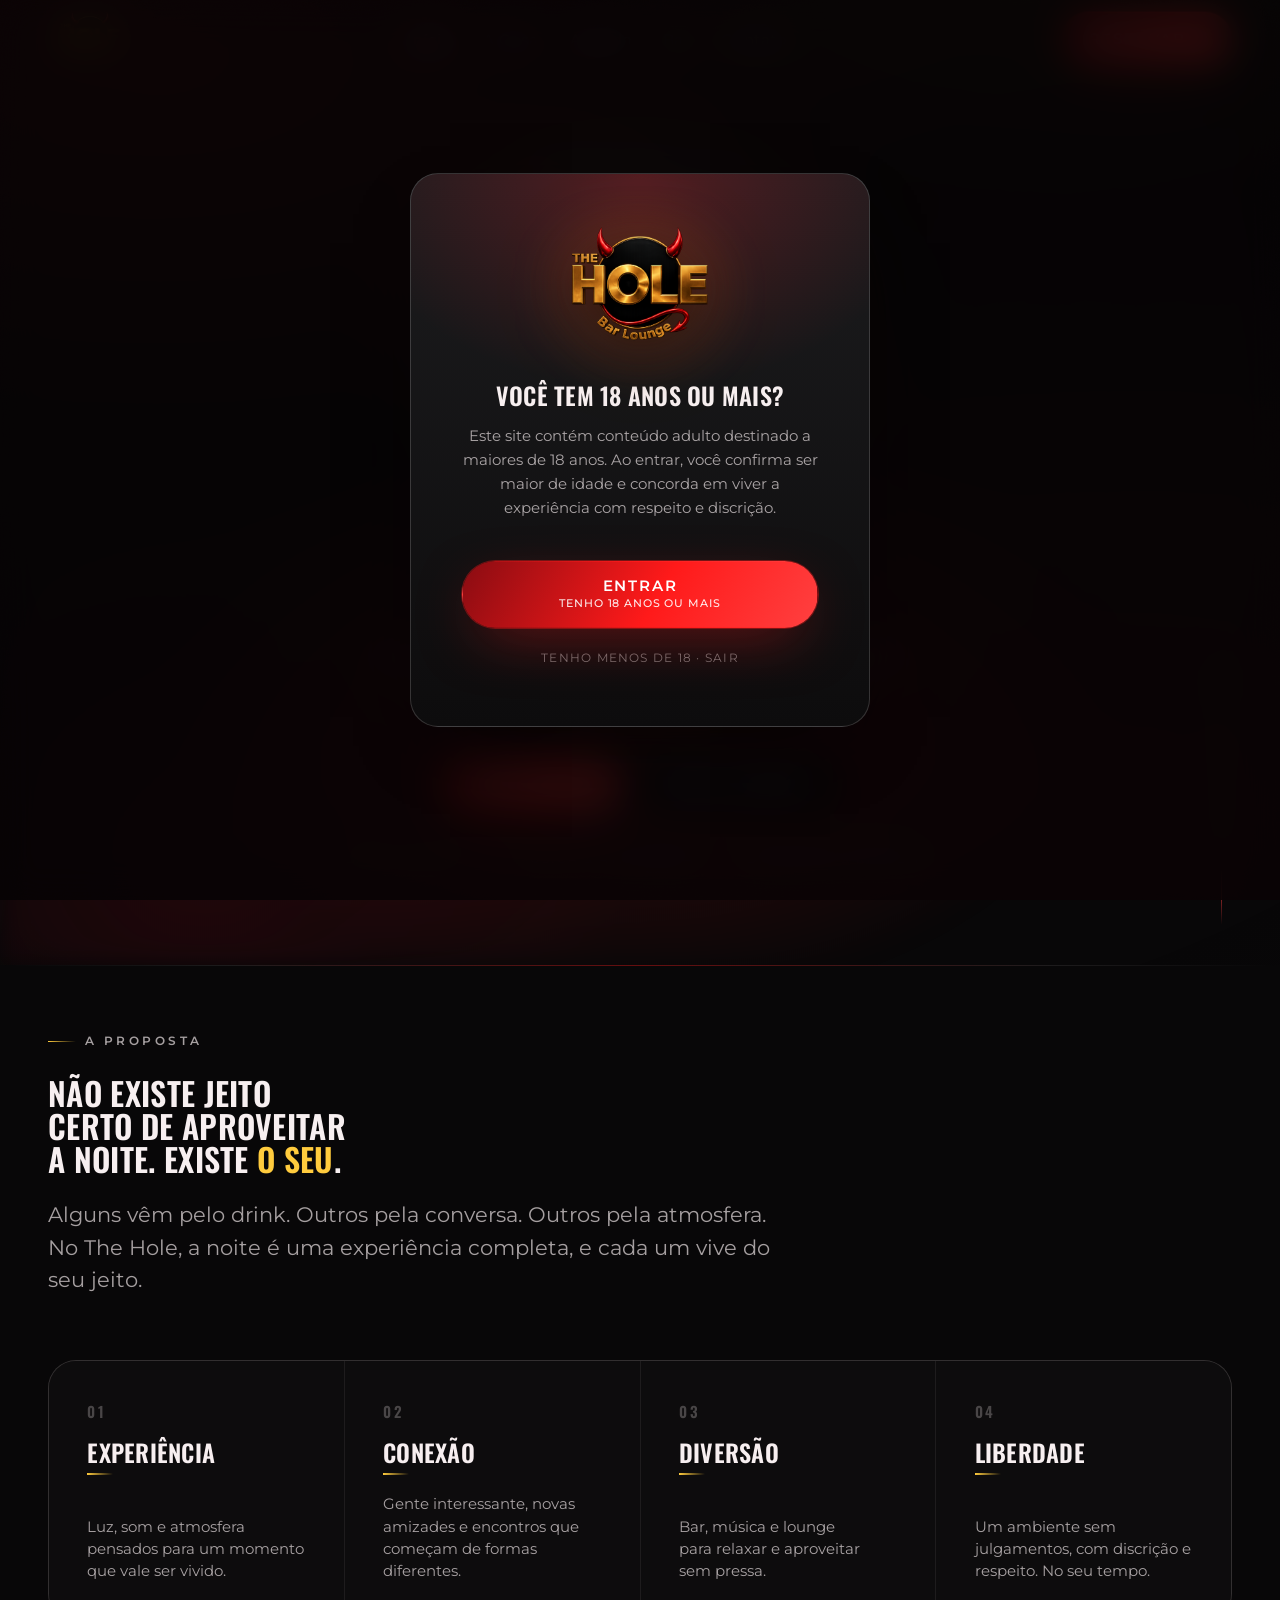
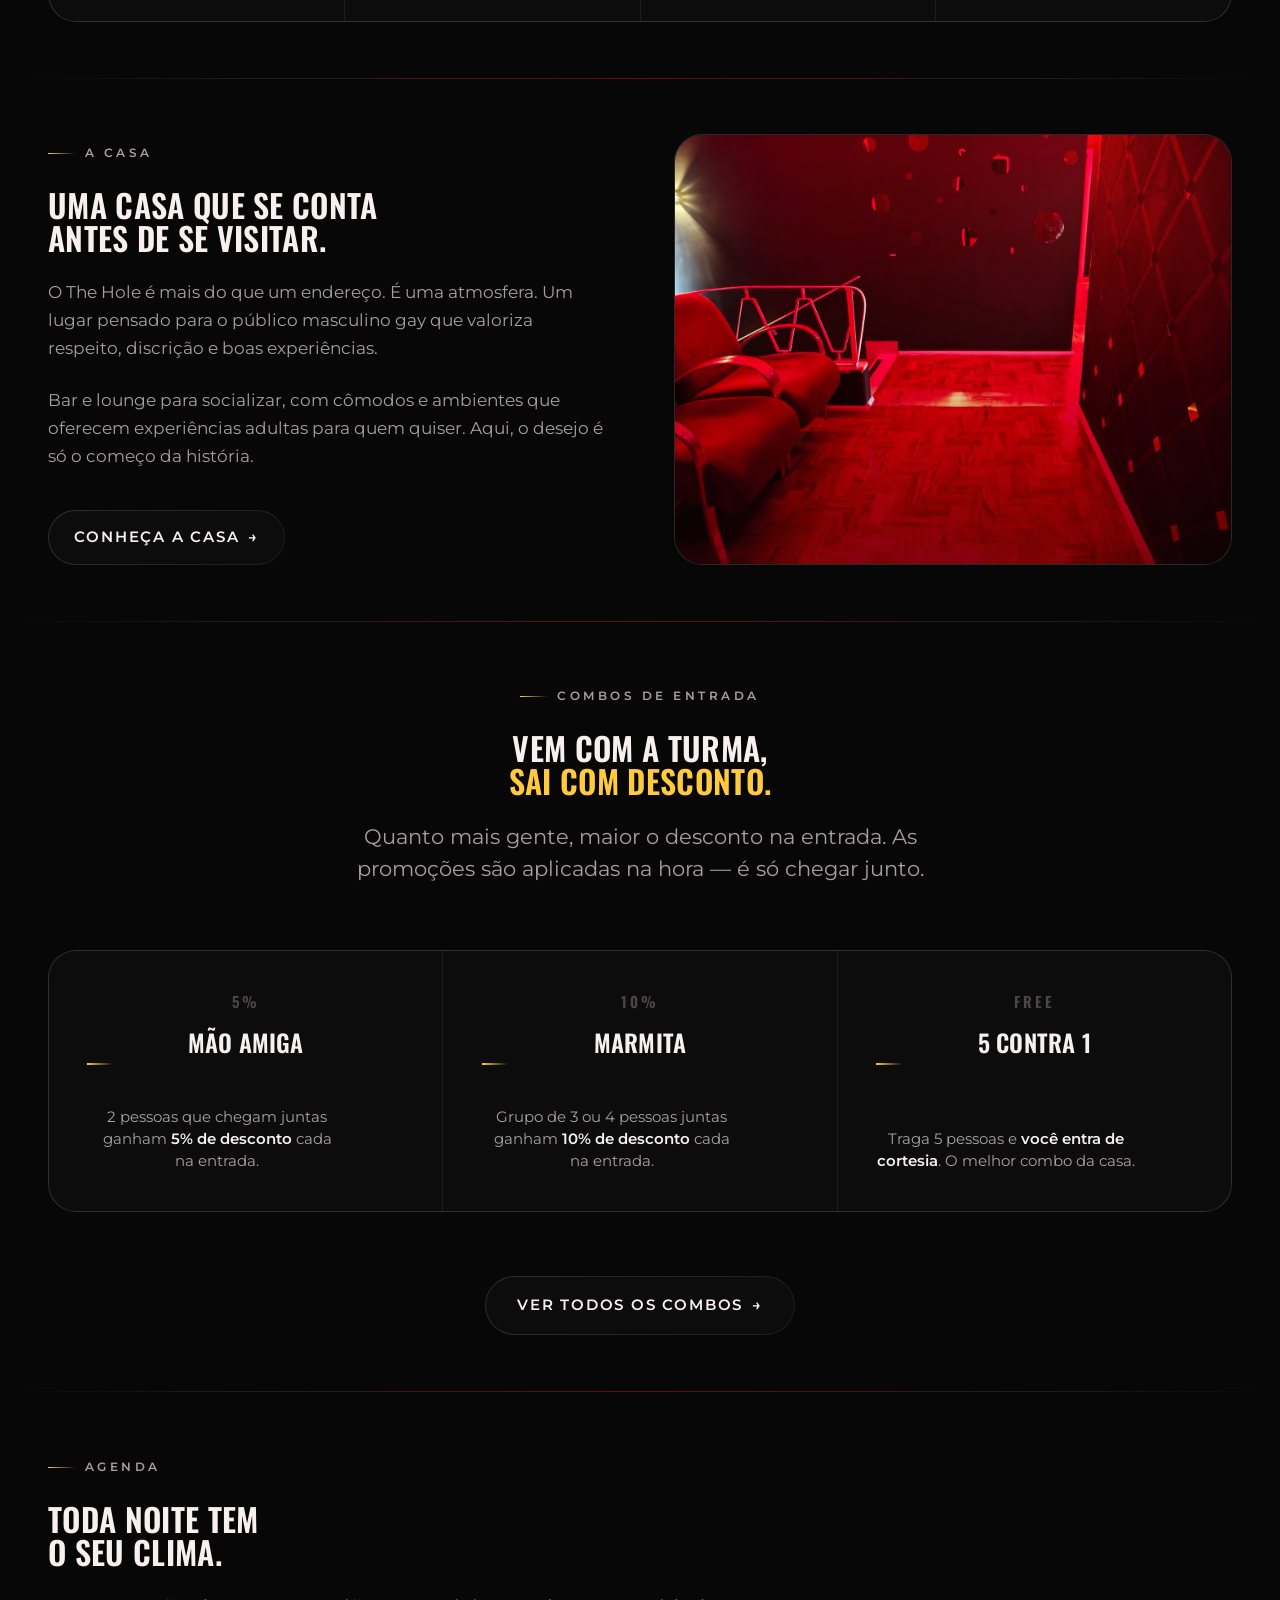
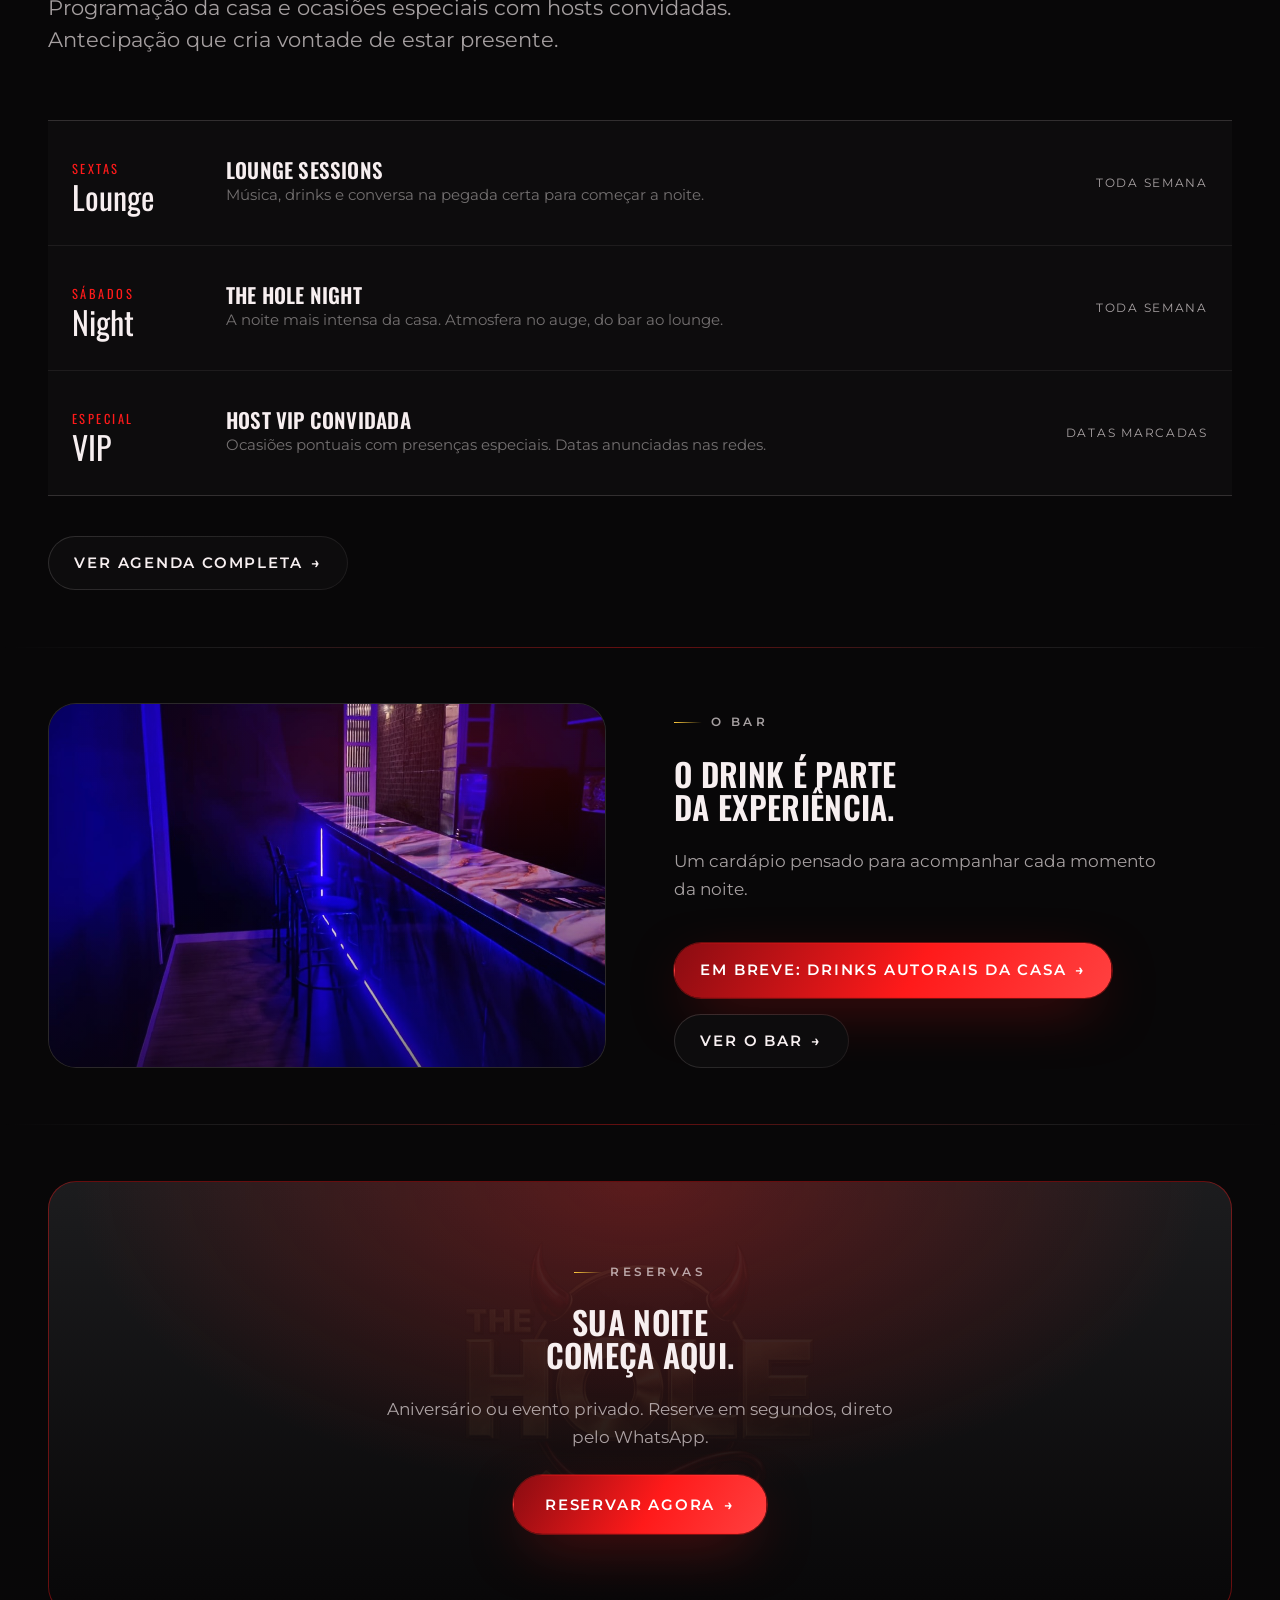
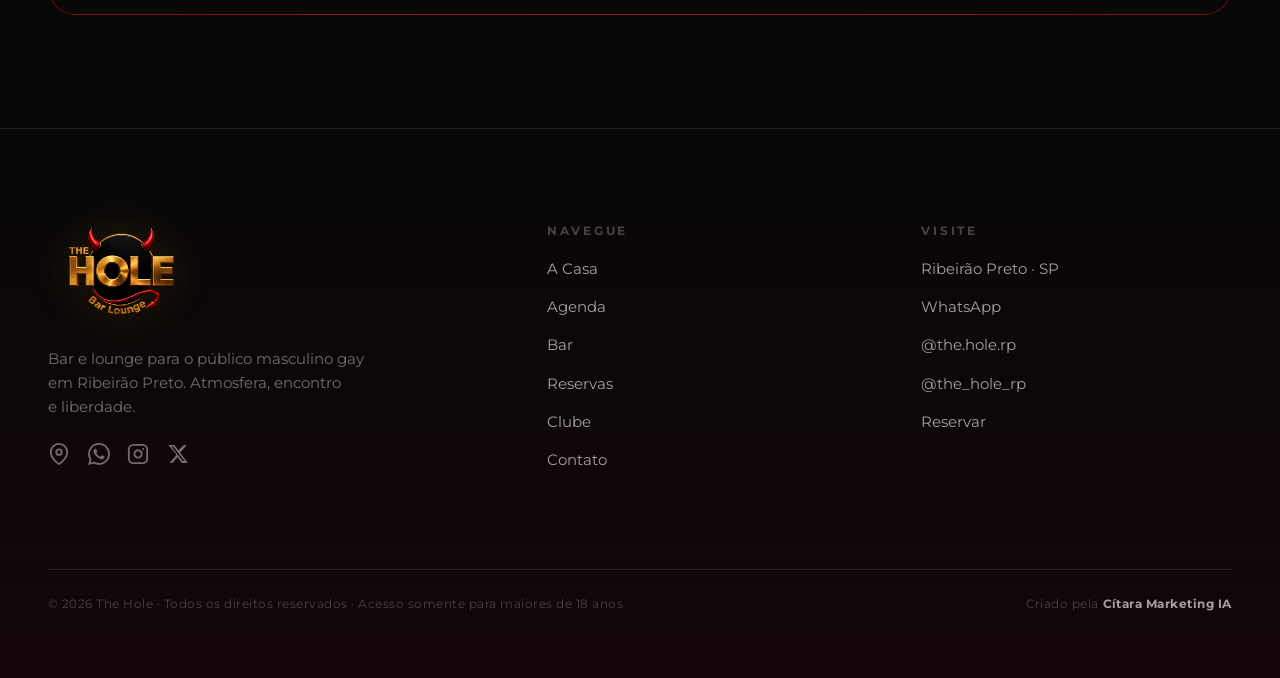
==== commit c8841bfc: "fix(home): forçar 3 colunas iguais nos cards de combos Co-Authored-By: Claude Sonnet 4.6 <noreply@an" ====
--- a/index.html
+++ b/index.html
@@ -186,7 +186,7 @@
         <h2 class="section-title" style="max-width:20ch;margin-left:auto;margin-right:auto;">Vem com a turma, <em>sai com desconto.</em></h2>
         <p class="section-lead" style="max-width:48ch;margin-left:auto;margin-right:auto;">Quanto mais gente, maior o desconto na entrada. As promoções são aplicadas na hora — é só chegar junto.</p>
       </div>
-      <div class="pillars reveal" style="--cols:3;margin-top:var(--space-xl);">
+      <div class="pillars reveal" style="--cols:3;grid-template-columns:repeat(3,1fr);margin-top:var(--space-xl);">
         <article class="pillar" style="text-align:center;">
           <span class="p-num" aria-hidden="true">5%</span>
           <h3>Mão Amiga</h3>
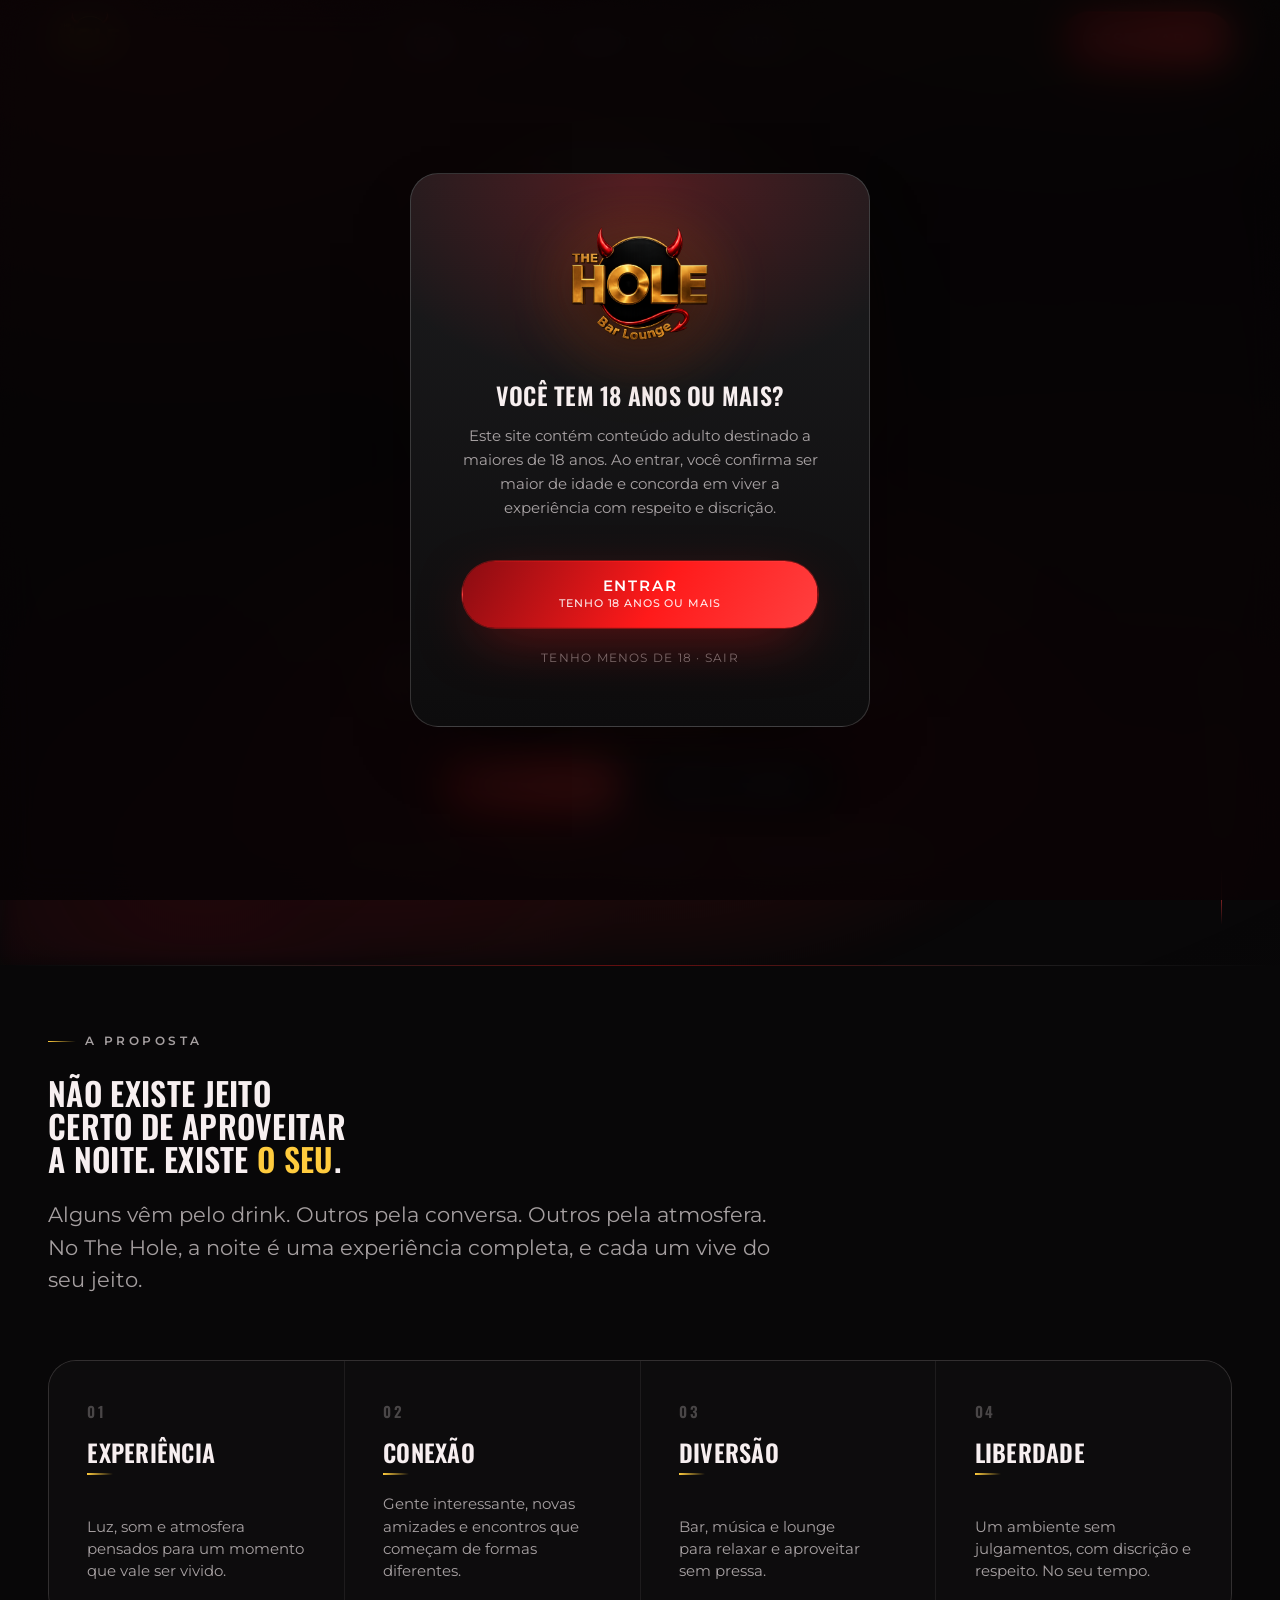
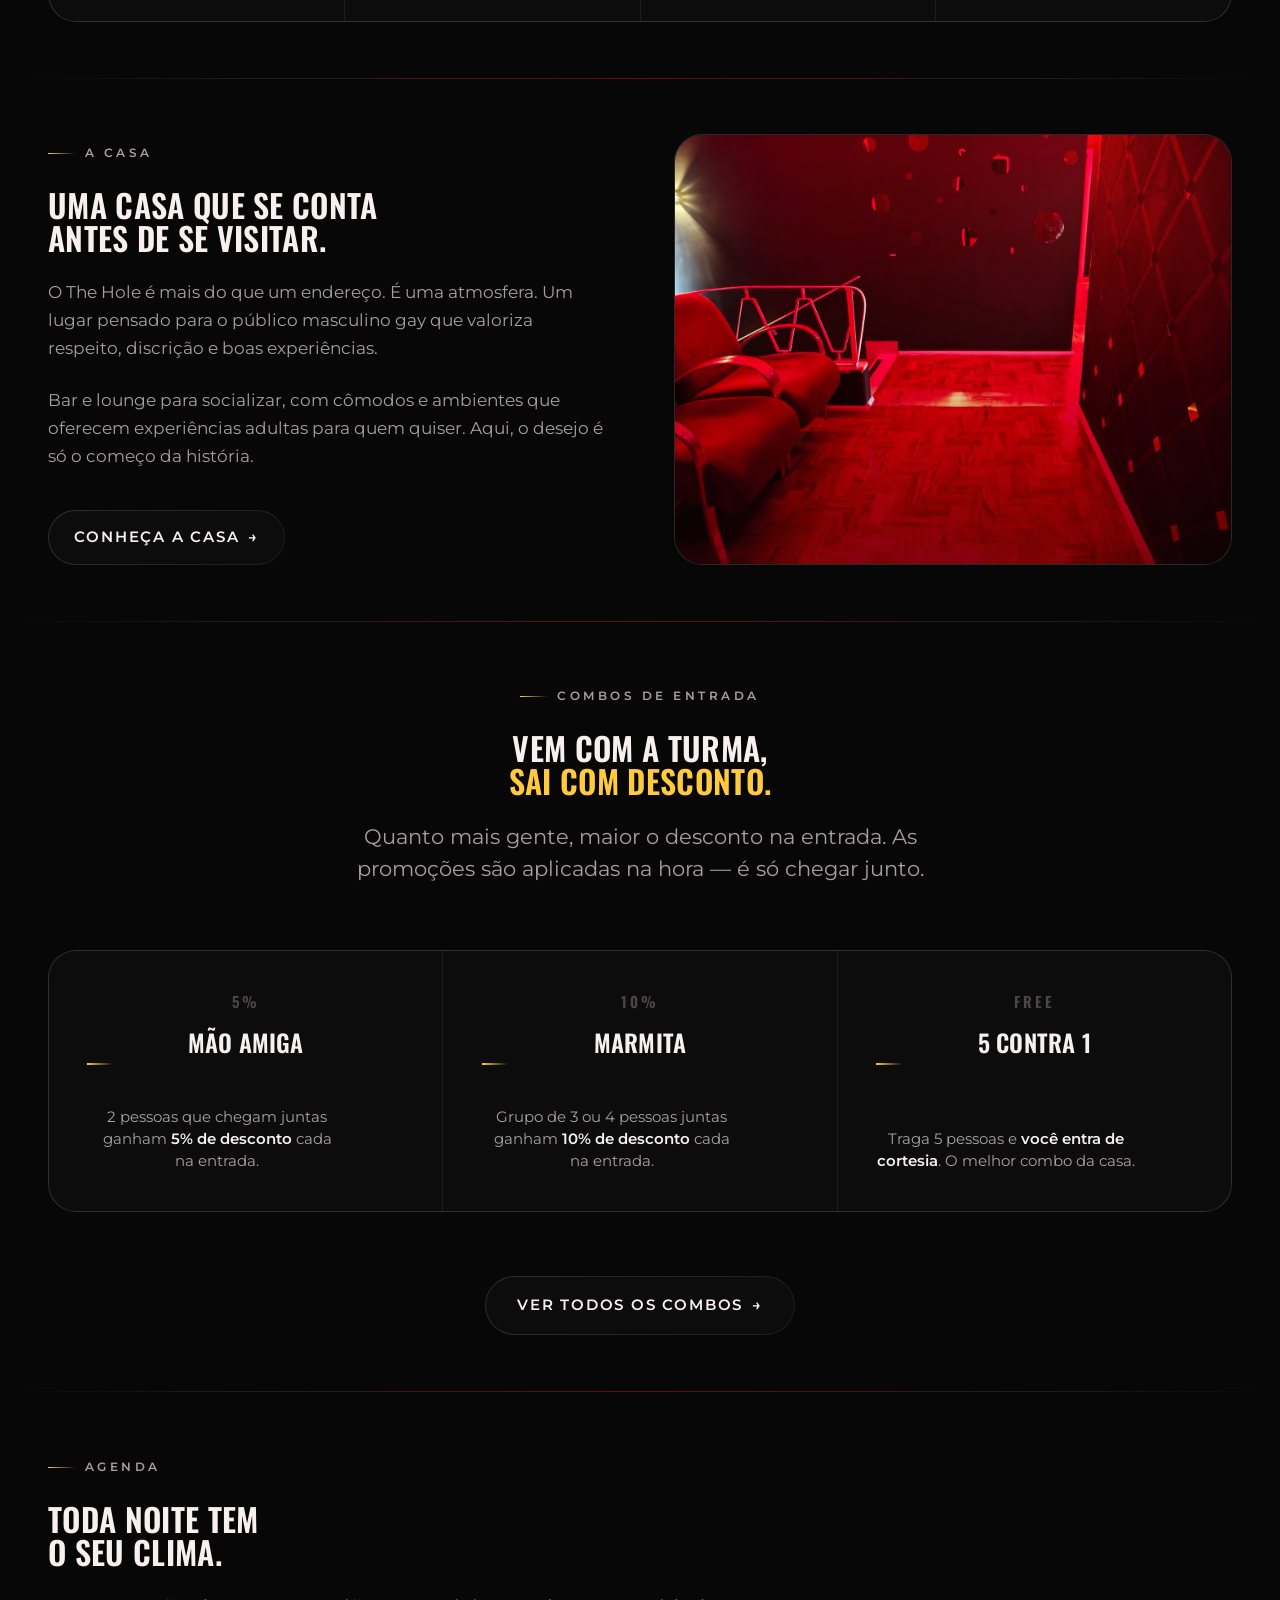
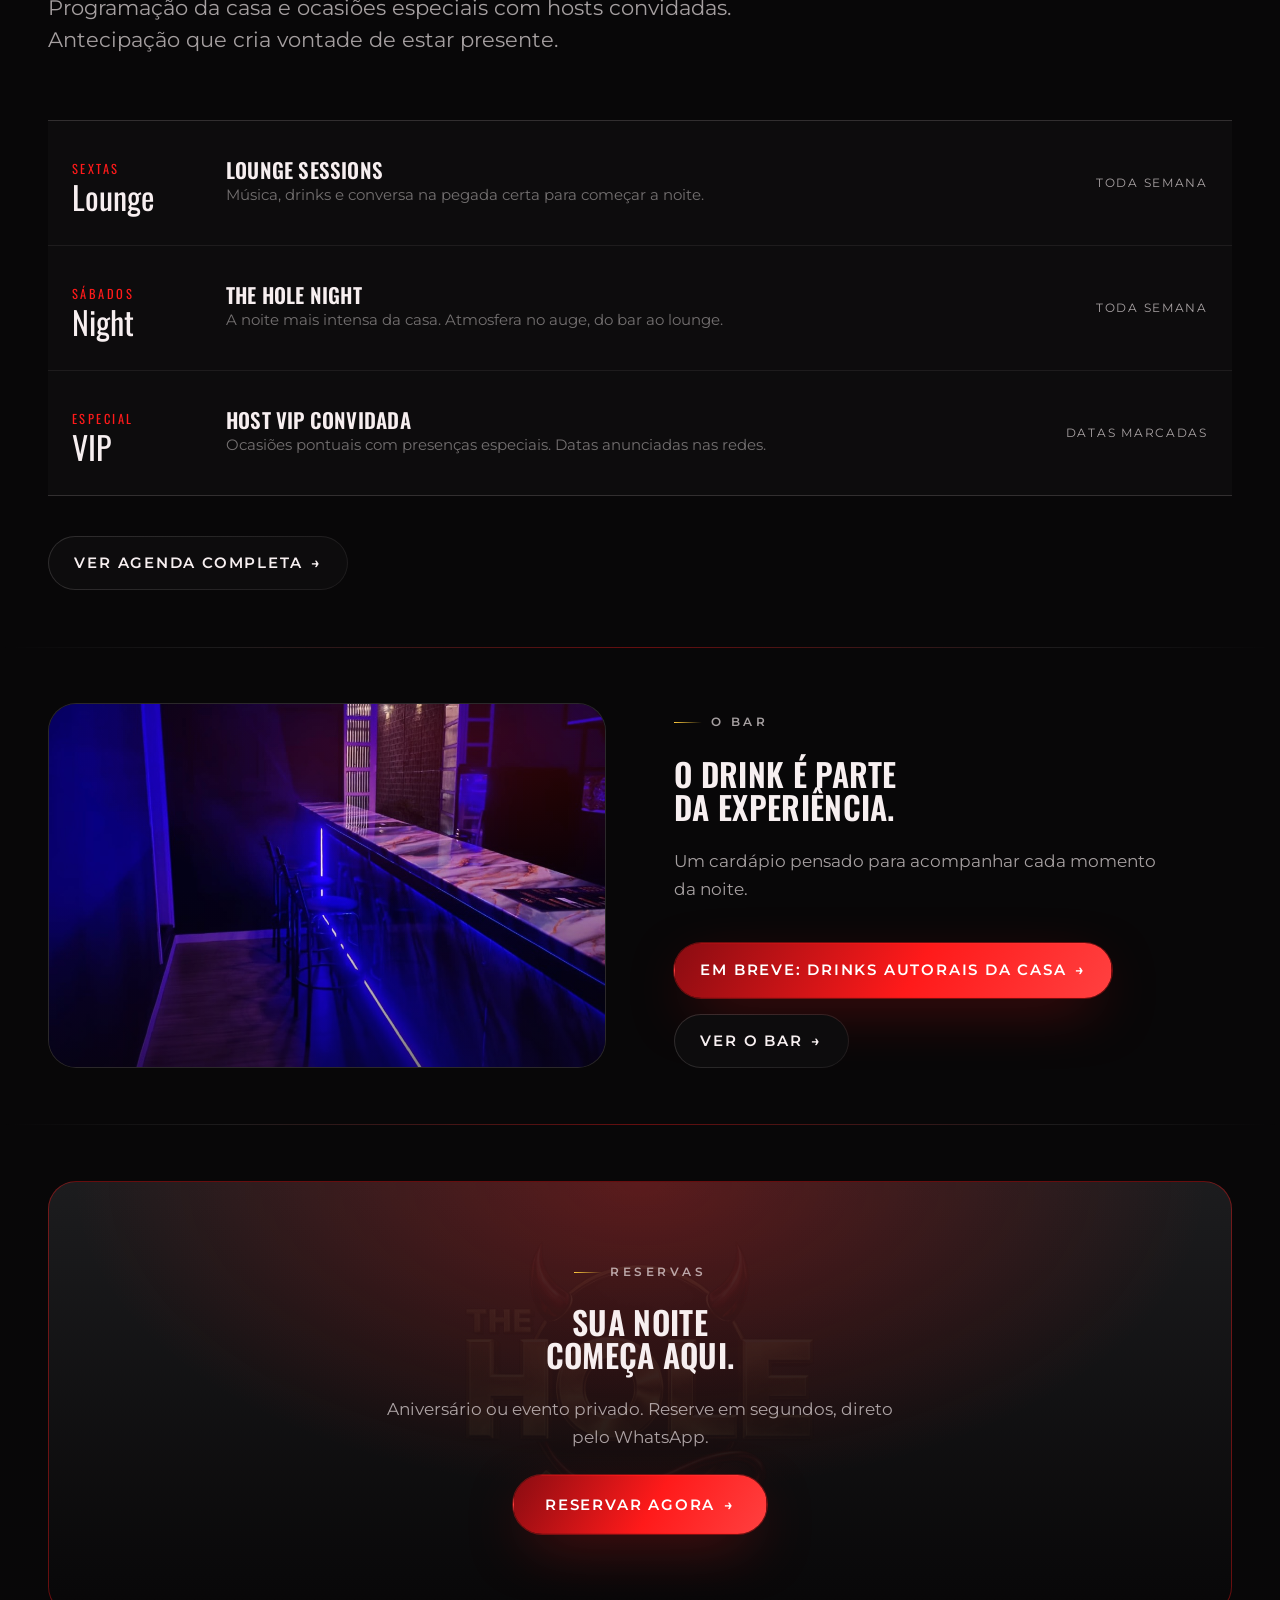
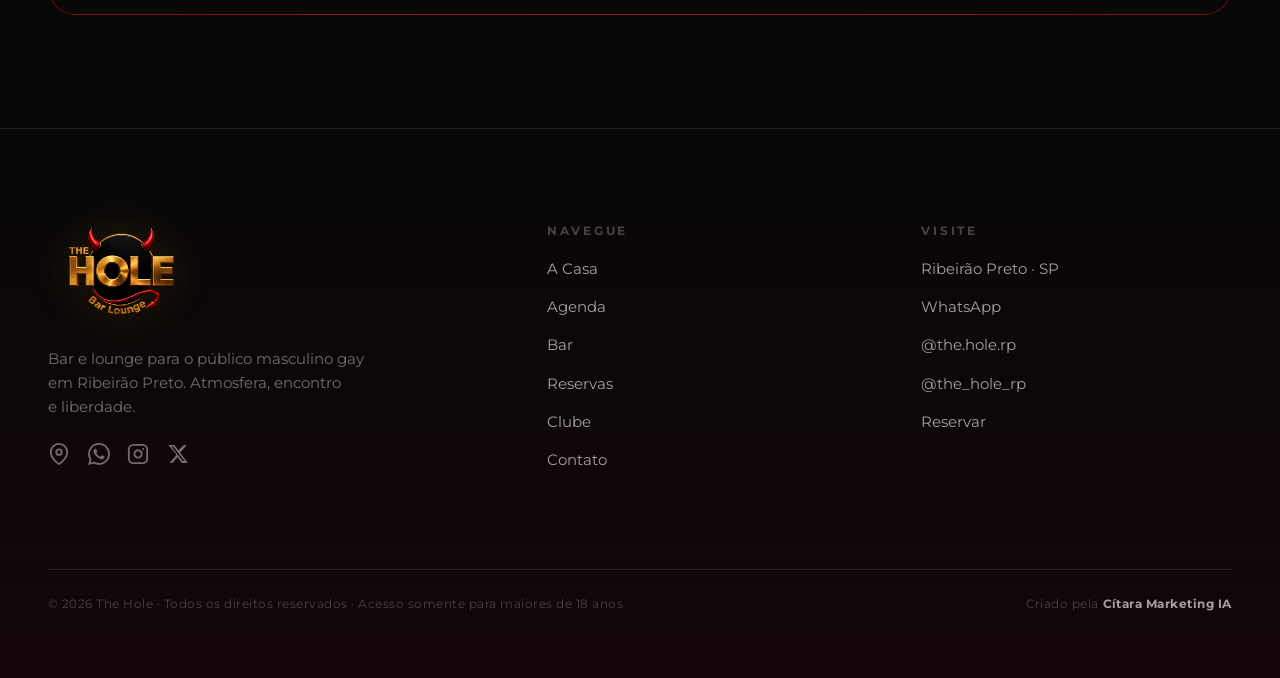
==== commit c4938139: "fix(home): adicionar gay ao texto do hero e meta description Co-Authored-By: Claude Sonnet 4.6 <nore" ====
--- a/index.html
+++ b/index.html
@@ -4,7 +4,7 @@
   <meta charset="UTF-8" />
   <meta name="viewport" content="width=device-width, initial-scale=1.0" />
   <title>The Hole · Bar e Lounge em Ribeirão Preto</title>
-  <meta name="description" content="The Hole é um bar e lounge para o público masculino em Ribeirão Preto. Atmosfera, encontro, diversão e liberdade. Mais do que você imagina. 18+" />
+  <meta name="description" content="The Hole é um bar e lounge para o público masculino gay em Ribeirão Preto. Atmosfera, encontro, diversão e liberdade. Mais do que você imagina. 18+" />
   <meta name="theme-color" content="#070405" />
   <link rel="icon" href="data:image/svg+xml,%3Csvg xmlns='http://www.w3.org/2000/svg' viewBox='0 0 32 32'%3E%3Crect width='32' height='32' fill='%23070405'/%3E%3Ccircle cx='16' cy='16' r='7' fill='none' stroke='%23ff2f3e' stroke-width='3'/%3E%3C/svg%3E" />
 
@@ -104,7 +104,7 @@
           <span class="line"><span><em>lugar favorito.</em></span></span>
         </h1>
         <p class="hero-sub" data-rise>
-          Bar, lounge e atmosfera para o público masculino em Ribeirão Preto.
+          Bar, lounge e atmosfera para o público masculino gay em Ribeirão Preto.
           Um espaço de encontro, diversão e liberdade.<br><em>O resto, você decide.</em>
         </p>
         <div class="hero-actions" data-rise>
